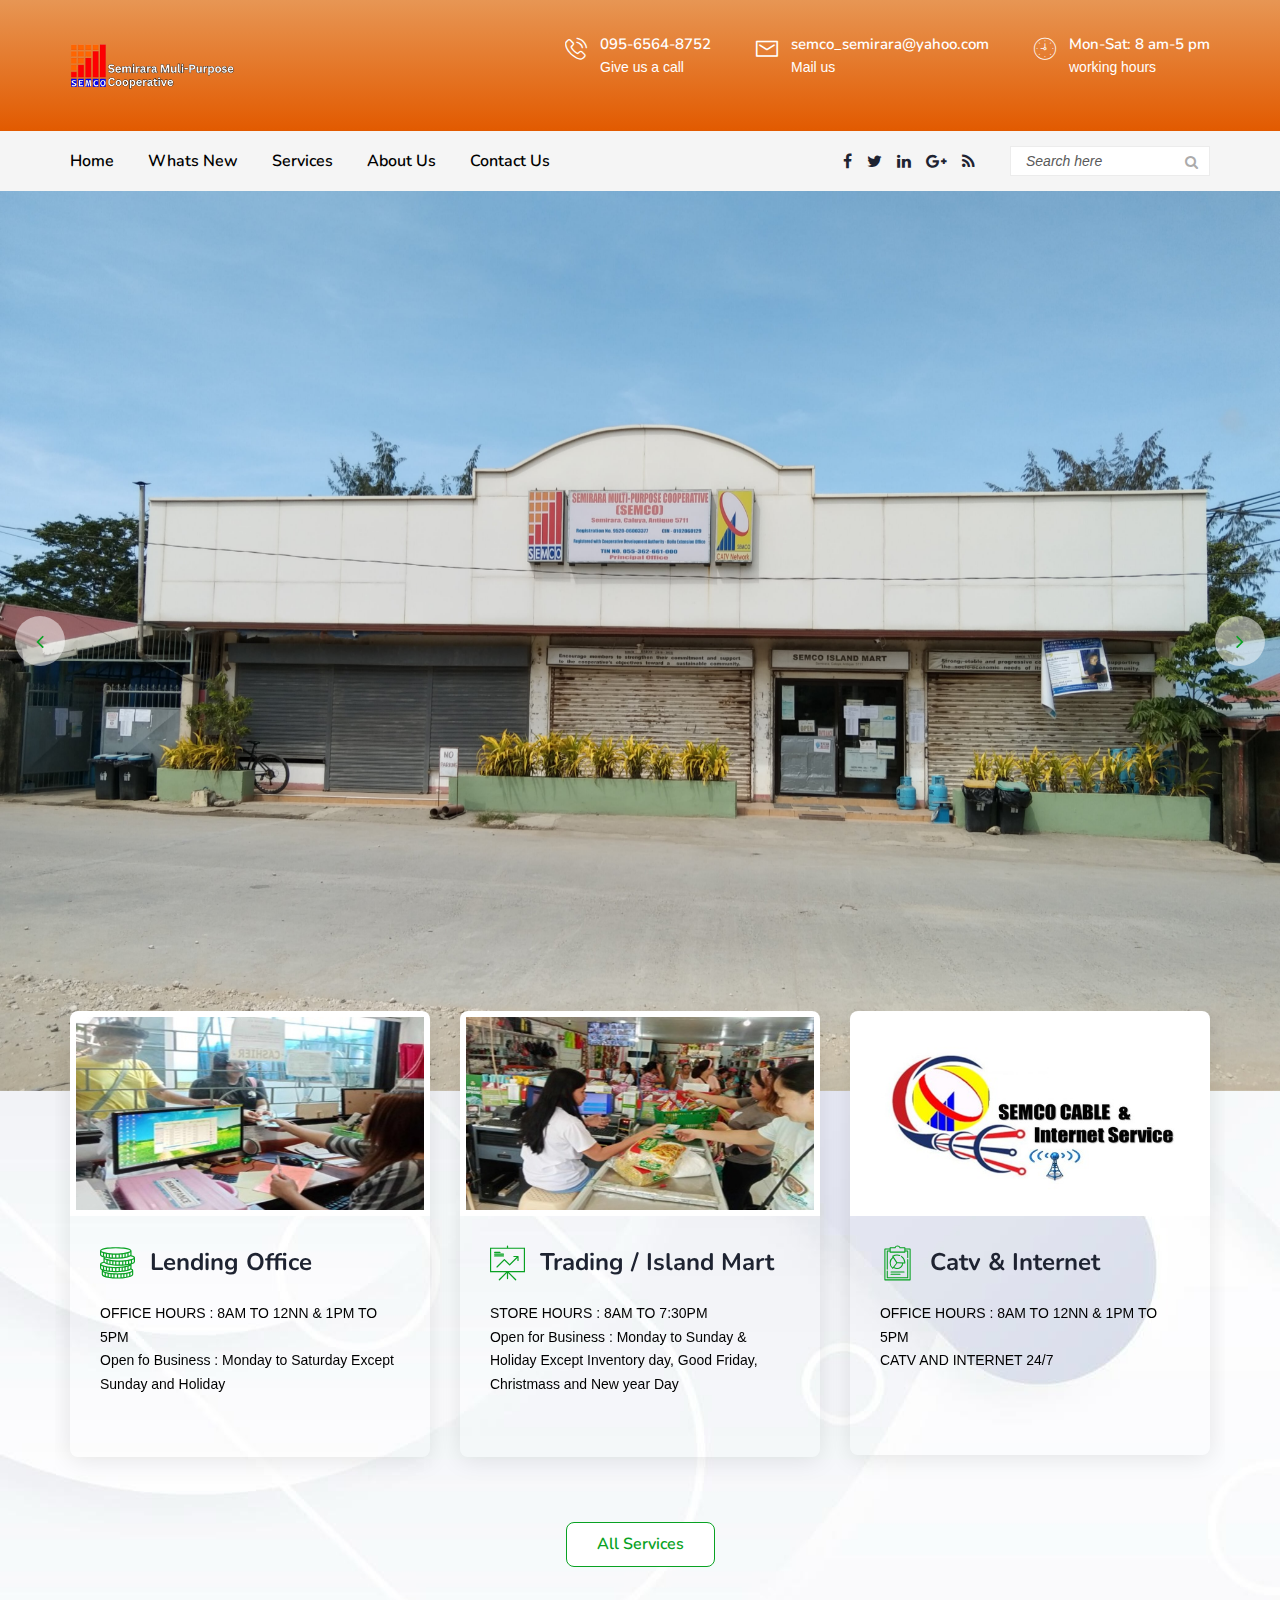
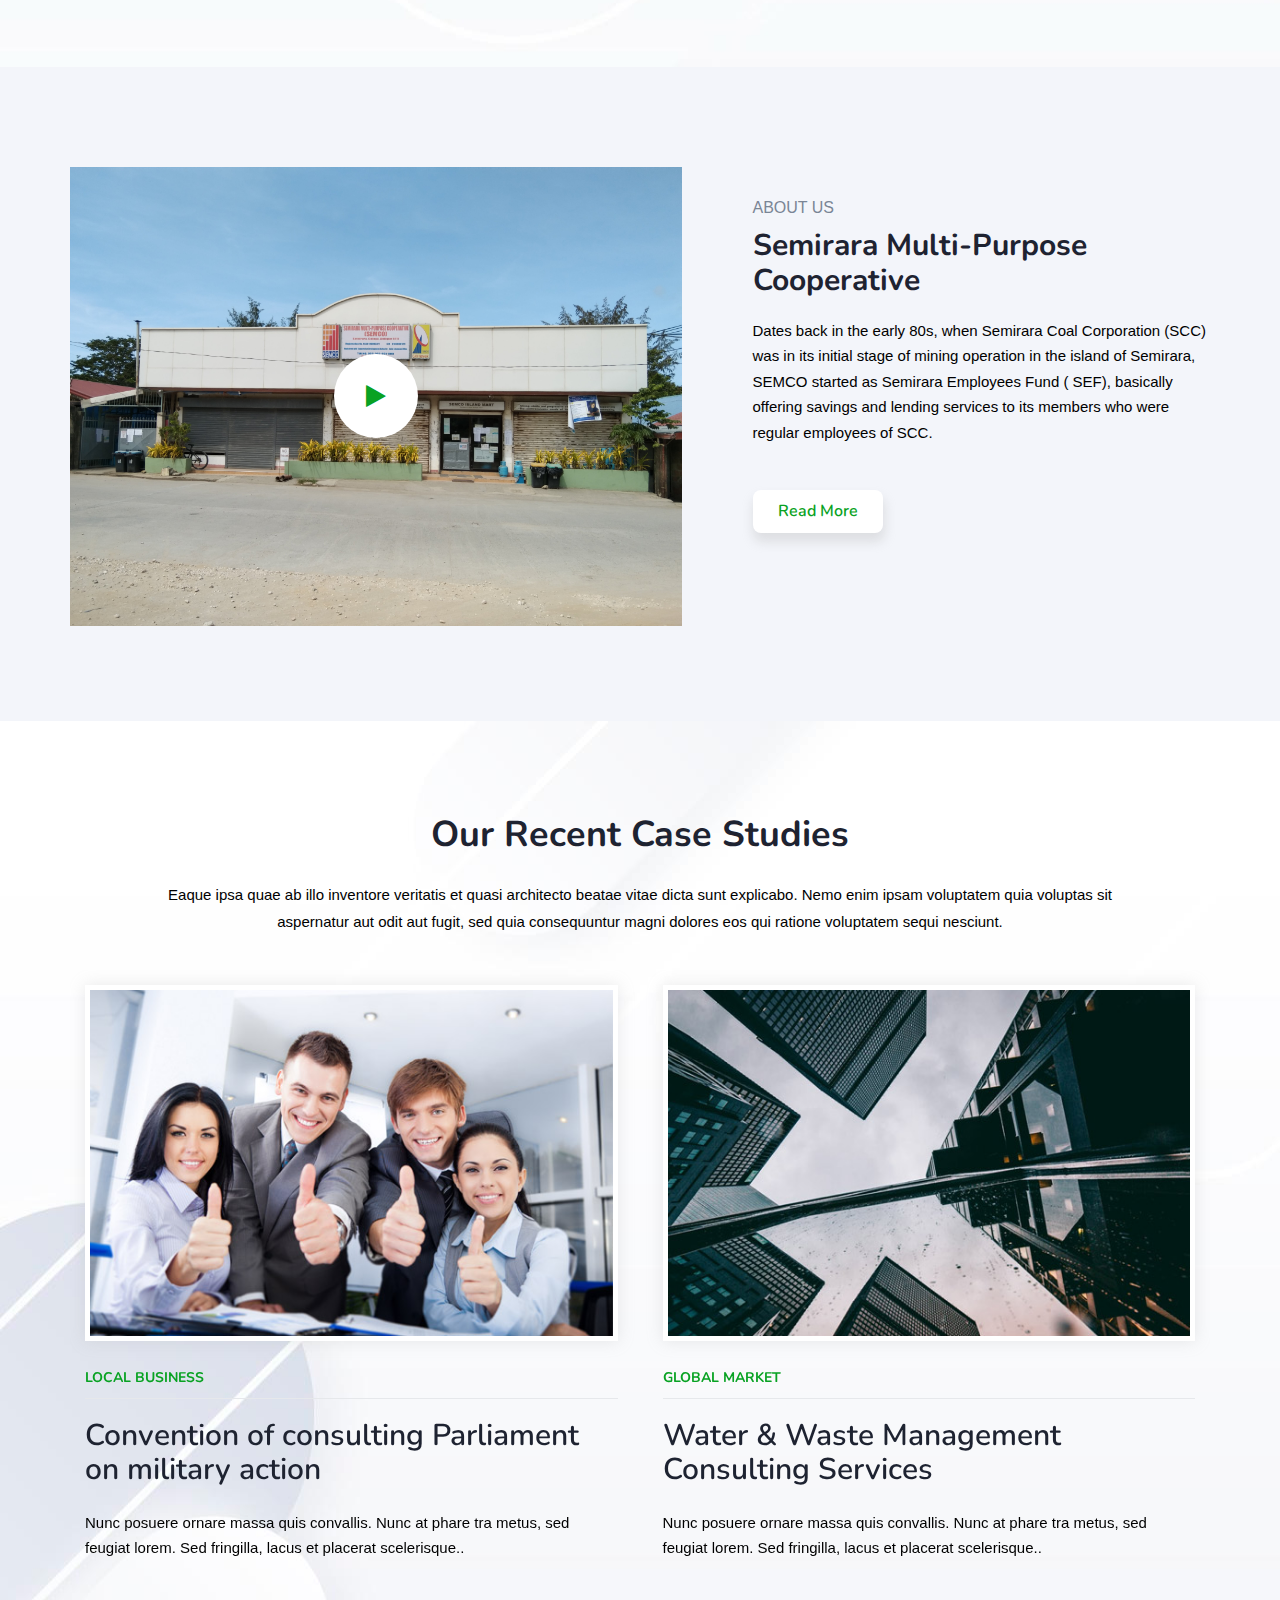
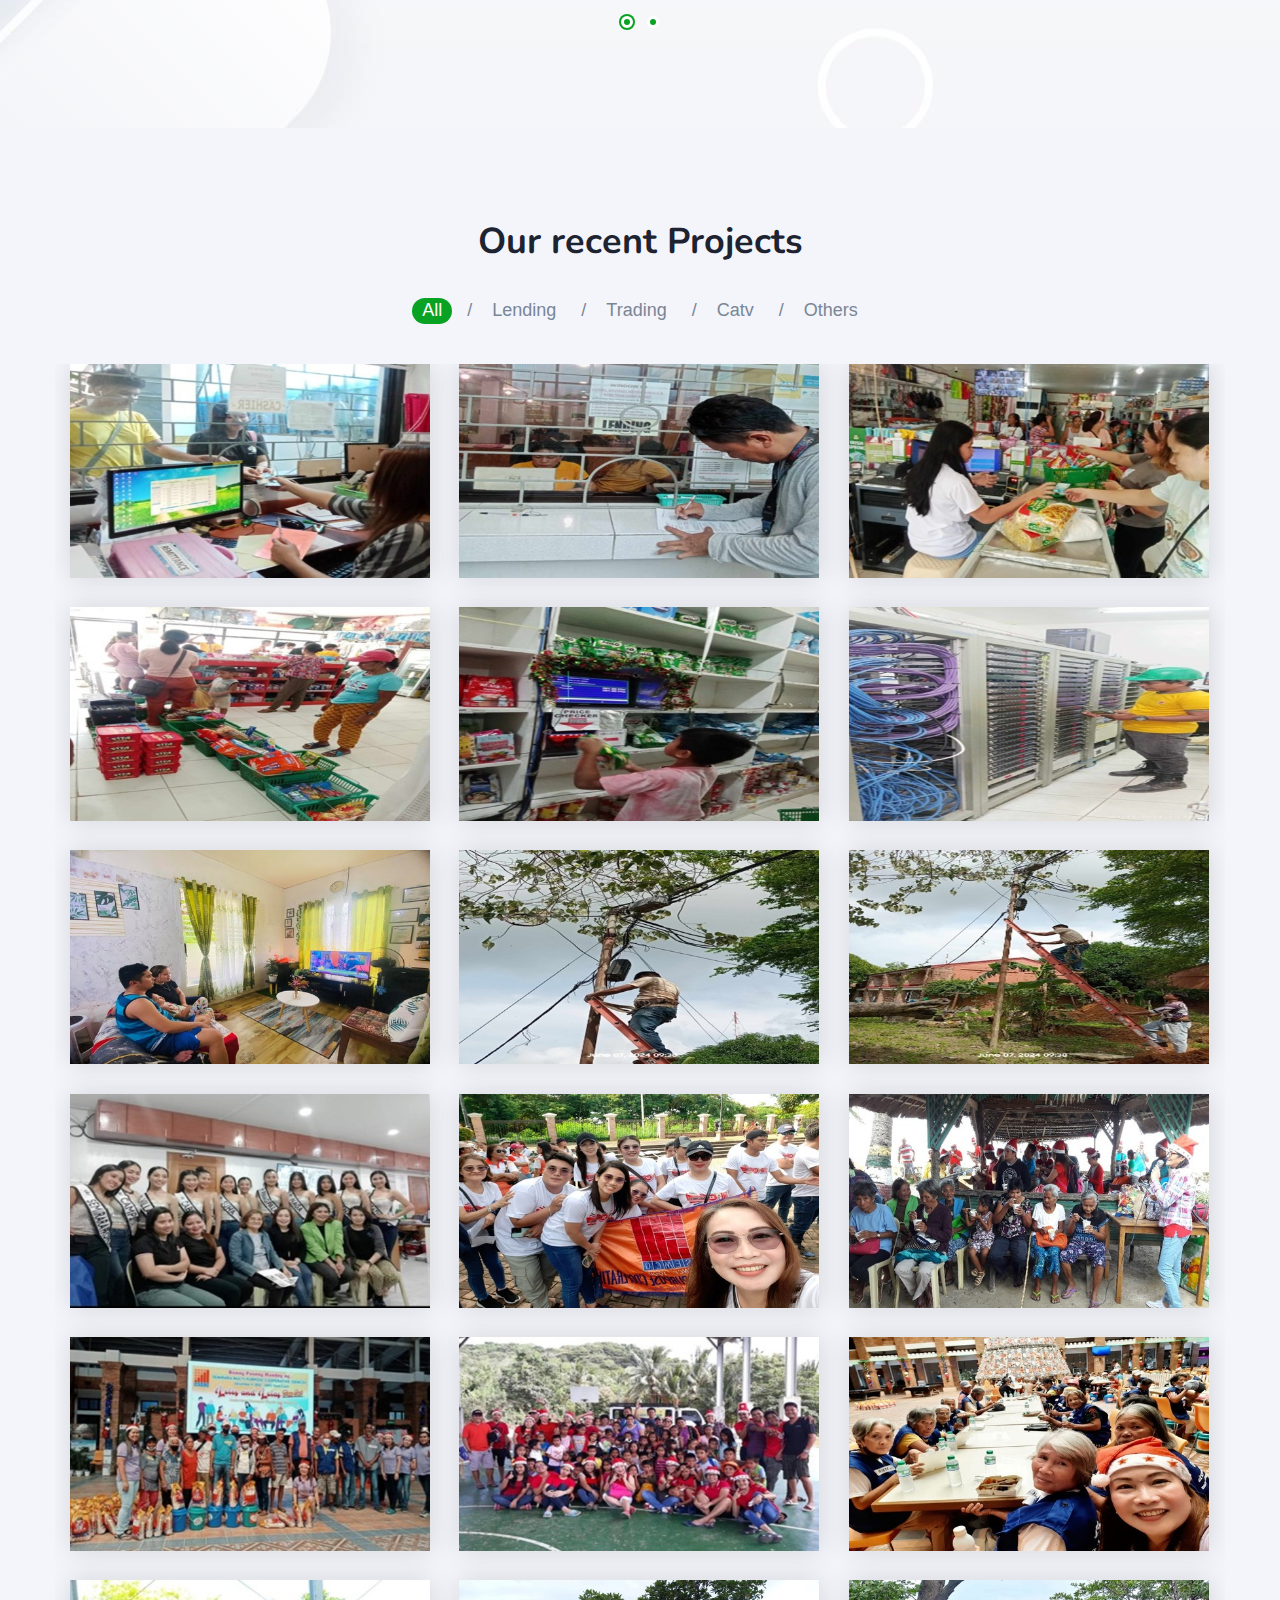
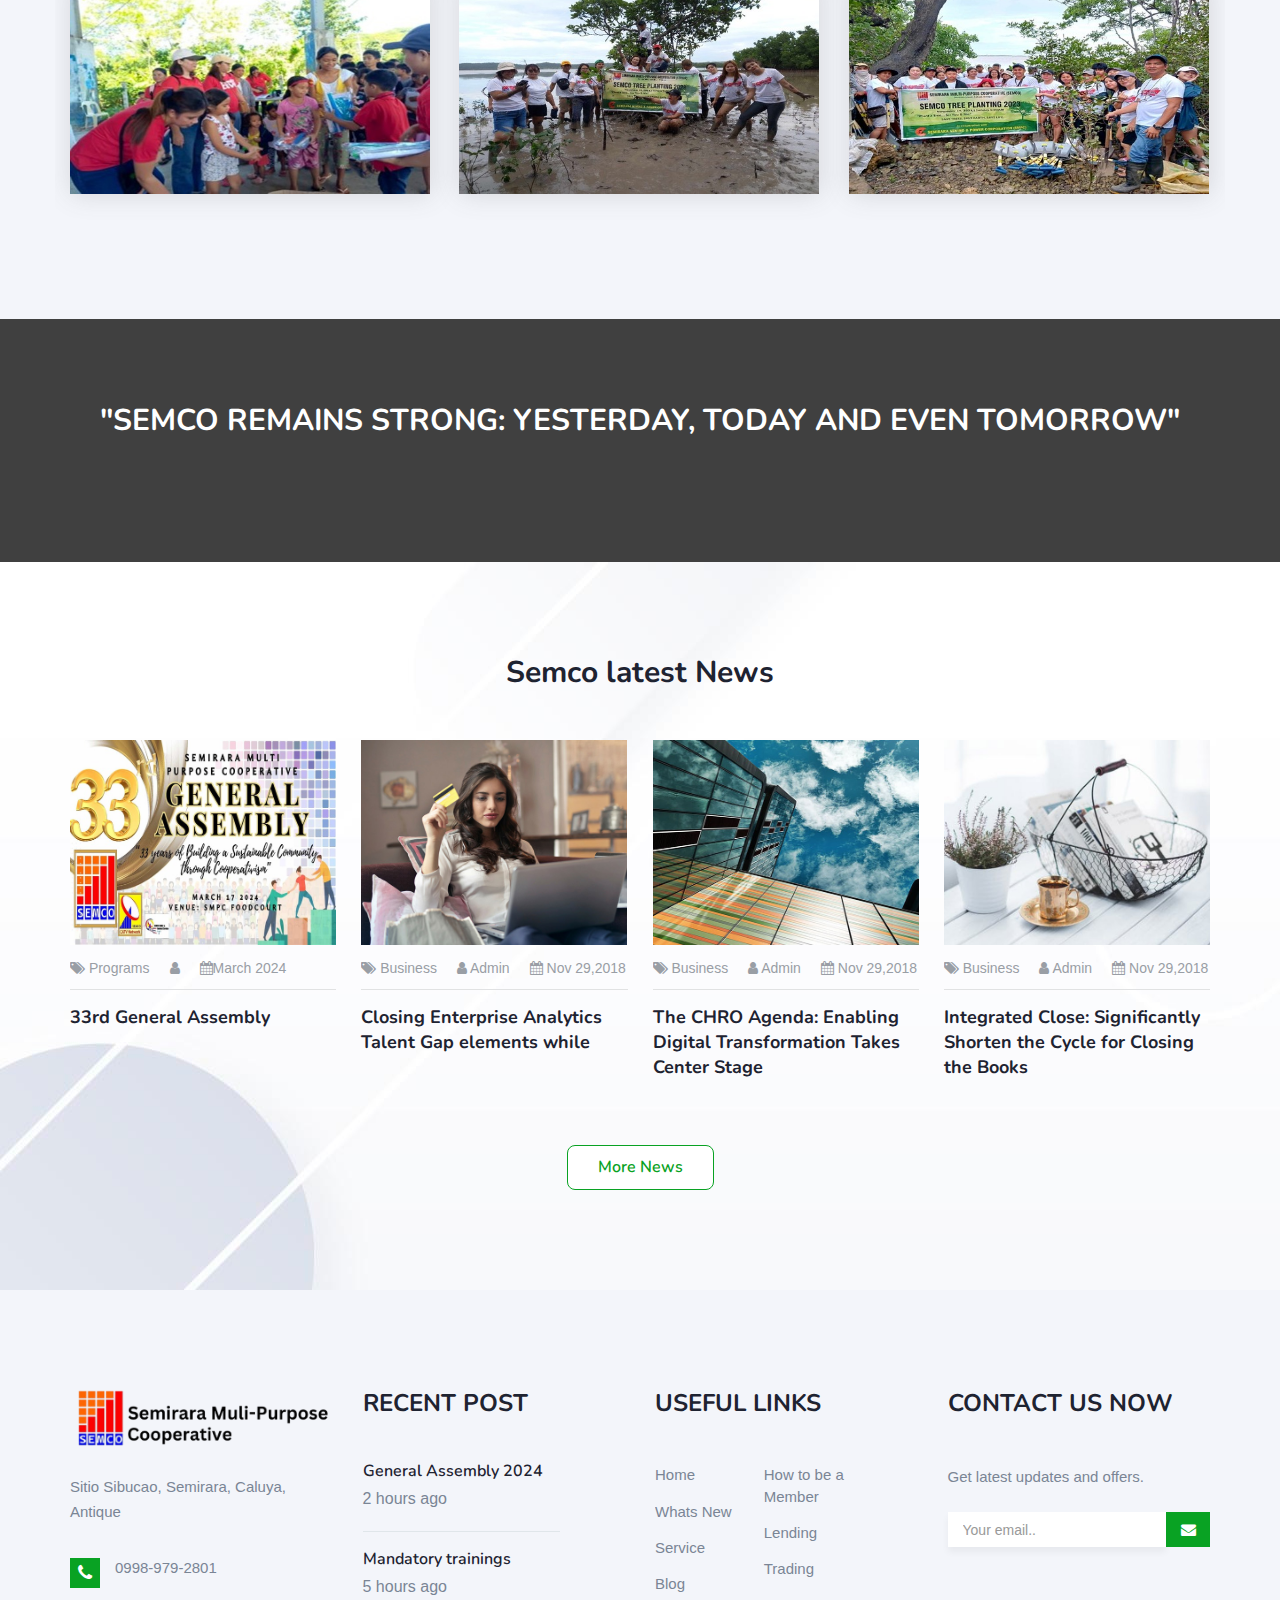
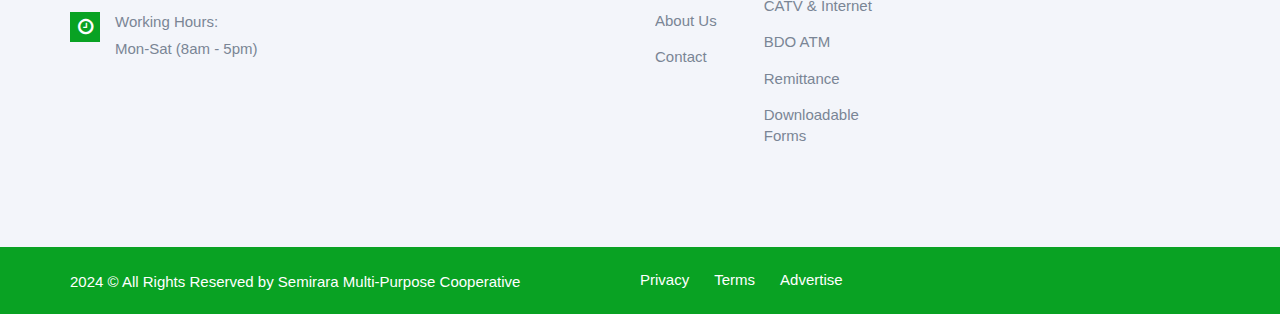
==== index.html @ 54702b98 "Update index.html" ====
<!DOCTYPE html>
<html lang="en">
<head>
    <!-- Meta Tags -->
    <meta charset="utf-8">
    <meta http-equiv="X-UA-Compatible" content="IE=edge">
    <meta name="viewport" content="width=device-width, initial-scale=1">
    <meta name="author" content="themexriver">

    <!-- Page Title -->
    <title> </title>

    <!-- Icon fonts -->
    <link href="https://cdnjs.cloudflare.com/ajax/libs/font-awesome/4.6.3/css/font-awesome.css" rel="stylesheet">
    <link href="assets/css/flaticon.css" rel="stylesheet">

    <!-- Bootstrap core CSS -->
    <link href="assets/css/bootstrap.min.css" rel="stylesheet">

    <!-- Plugins for this template -->
    <link href="assets/css/animate.css" rel="stylesheet">
    <link href="assets/css/owl.carousel.css" rel="stylesheet">
    <link href="assets/css/owl.theme.css" rel="stylesheet">
    <link href="assets/css/slick.css" rel="stylesheet">
    <link href="assets/css/slick-theme.css" rel="stylesheet">
    <link href="assets/css/owl.transitions.css" rel="stylesheet">
    <link href="assets/css/jquery.fancybox.css" rel="stylesheet">

    <!-- Custom styles for this template -->
    <link href="assets/css/style.css" rel="stylesheet">

    <!-- HTML5 shim and Respond.js for IE8 support of HTML5 elements and media queries -->
    <!--[if lt IE 9]>
    <script src="https://oss.maxcdn.com/html5shiv/3.7.3/html5shiv.min.js"></script>
    <script src="https://oss.maxcdn.com/respond/1.4.2/respond.min.js"></script>
    <![endif]-->

</head>

<body>

    <!-- start page-wrapper -->
    <div class="page-wrapper">

        <!-- start preloader -->
        <div class="preloader">
            <div class="inner">
                <span></span>
                <span></span>
                <span></span>
                <span></span>
                <span></span>
            </div>
        </div>
        <!-- end preloader -->

        <!-- Start header -->
        <header class="site-header header-style-1">
            <div class="topbar">
                <div class="container">
                    <div class="row">
                        <div class="col col-lg-2 col-sm-3">
                            <div class="site-logo">
                                <a href="#"><img src="assets/images/Semirara Muli-Purpose.png" alt></a>
                            </div>
                        </div>
                        <div class="col col-lg-10 col-sm-9 contact-info-wrapper">
                            <div class="contact-info">
                                <div>
                                    <div class="icon">
                                        <i class="fi flaticon-phone-call"></i>
                                    </div>
                                    <p>095-6564-8752</p>
                                    <span>Give us a call</span>
                                </div>
                                <div>
                                    <div class="icon">
                                        <i class="fi flaticon-closed-envelope"></i>
                                    </div>
                                    <p>semco_semirara@yahoo.com</p>
                                    <span>Mail us</span>
                                </div>
                                <div>
                                    <div class="icon">
                                        <i class="fi flaticon-clock-1"></i>
                                    </div>
                                    <p>Mon-Sat: 8 am-5 pm</p>
                                    <span>working hours</span>
                                </div>
                            </div>
                        </div>
                    </div>    
                </div>
            </div> <!-- end topbar -->

            <nav class="navigation navbar navbar-default">
                <div class="container">
                    <div class="navbar-header">
                        <button type="button" class="open-btn">
                            <span class="sr-only">Toggle navigation</span>
                            <span class="icon-bar"></span>
                            <span class="icon-bar"></span>
                            <span class="icon-bar"></span>
                        </button>
                    </div>
                    <div id="navbar" class="navbar-collapse collapse navbar-left navigation-holder">
                        <button class="close-navbar"><i class="fa fa-close"></i></button>
                        <ul class="nav navbar-nav">
                            <li><a href="index.html">Home</a></li>
                            <li><a href="News.html"">Whats New</a></li>
                            <li class="menu-item-has-children">
                                <a href="#">Services</a>
                                <ul class="sub-menu">
                                    <li><a href="services.html">All Services</a></li>
                                    <li><a href="service-Member.html">How to be a Member</a></li>
                                    <li><a href="service-Lending.html">Lending</a></li>
                                    <li><a href="service-Trading.html">Trading</a></li>
                                    <li><a href="service-Catv.html">Catv & Internet</a></li>
                                    <li><a href="service-Remittance.html">Remittance</a></li>
                                    <li><a href="service-BDO.html">BDO ATM</a></li>
                                    <li class="menu-item-has-children">
                                        <a href="#Level3">Downloadable Forms</a>
                                        <ul class="sub-menu">
                                            <li><a href="assets/PDF/Loan Form page 2 of 2.pdf" download="Loan Form">Loan Form</a></li>
                                            <li><a href="#">Catv Contract Form</a></li>
                                            <li><a href="#">Savings Widrawal Form</a></li>
                                        </ul>
                                    </li>
                                </ul>
                            </li>
                            <li><a href="about.html">About Us</a></li>
                            <li><a href="contact.html">Contact Us</a></li>
                        </ul>
                    </div><!-- end of nav-collapse -->

                    <div class="search-social">
                        <div class="social">
                            <ul>
                                <li><a href="https://www.facebook.com/profile.php?id=100073791351810"><i class="fa fa-facebook"></i></a></li>
                                <li><a href="#"><i class="fa fa-twitter"></i></a></li>
                                <li><a href="#"><i class="fa fa-linkedin"></i></a></li>
                                <li><a href="#"><i class="fa fa-google-plus"></i></a></li>
                                <li><a href="#"><i class="fa fa-rss"></i></a></li>
                            </ul>
                        </div>
                        <div class="header-search-area">
                            <div class="header-search-form">
                                <form class="form">
                                    <div>
                                        <input type="text" class="form-control" placeholder="Search here">
                                    </div>
                                    <button type="submit" class="btn"><i class="fa fa-search"></i></button>
                                </form>
                            </div>
                        </div>
                    </div>
                </div><!-- end of container -->
            </nav>
        </header>
        <!-- end of header -->


        <!-- start of hero -->   
        <section class="hero hero-slider-wrapper hero-style-1">
            <div class="hero-slider">
                <div class="slide">
                    <img src="assets/images/slider/semco.jpg" alt class="slider-bg">
                    <div class="container">
                        <div class="row">
                            <div class="col col-md-8 col-md-offset-2 slide-caption">
                                <h2>Mission</h2>
                                <p>" Satisfy member-customer's socio-economic needs by providing high quality goods and services, fair market prices, and collaborate with other coop organizations for continuos improvement of coop operations."</p>
                            </div>
                        </div>
                    </div>
                </div>

                <div class="slide">
                    <img src="assets/images/slider/slider-6.jpg" alt class="slider-bg">
                    <div class="container">
                        <div class="row">
                            <div class="col col-md-8 col-md-offset-2 slide-caption">
                                <h2>Vision</h2>
                                <p>" Resilient, stable, responsive cooperative successfully managing cooperative affairs and adoptive to changes in business trends and technologies."</p>
                            </div>
                        </div>
                    </div>
                </div>

                <div class="slide">
                    <img src="assets/images/slider/slider-5.jpg" alt class="slider-bg">
                    <div class="container">
                        <div class="row">
                            <div class="col col-md-8 col-md-offset-2 slide-caption">
                                <h2>Core Values</h2>
                                <p>" Stability, Efficiency, Motivated, Committed, Openness "</p>
                            </div>
                        </div>
                    </div>
                </div>
            </div>
        </section>
        <!-- end of hero slider -->


        <!-- start services-section-s3 -->
        <section class="services-section-s3 bg">
            <div class="container">
                <div class="row">
                    <div class="col col-xs-12">
                        <div class="service-grids">
                            <div class="grid">
                                <div class="img-overlay">
                                    <img src="assets/images/services/lending 2 (1).jpg" alt>
                                    <div class="overlay">
                                        <a href="service-Lending.html"><i class="fa fa-link"></i></a>
                                    </div>
                                </div>
                                <div class="details">
                                    <h3><i class="fi flaticon-coins"></i>Lending Office</h3>
                                    <p>OFFICE HOURS : 8AM TO 12NN & 1PM TO 5PM</p>
                                    <P>Open fo Business : Monday to Saturday Except Sunday and Holiday</P>
                                </div>
                            </div>
                            <div class="grid">
                                <div class="img-overlay">
                                    <img src="assets/images/services/trading 1 (1).jpg" alt>
                                    <div class="overlay">
                                        <a href="service-Trading.html"><i class="fa fa-link"></i></a>
                                    </div>
                                </div>
                                <div class="details">
                                    <h3><i class="fi flaticon-graphic"></i>Trading / Island Mart</h3>
                                    <p>STORE HOURS : 8AM TO 7:30PM</p>
                                    <P>Open for Business : Monday to Sunday & Holiday Except Inventory day, Good Friday, Christmass and New year Day</P>
                                </div>
                            </div>
                            <div class="grid">
                                <div class="img-overlay">
                                    <img src="assets/images/services/catv1internet.jpg" alt>
                                    <div class="overlay">
                                        <a href="service-Catv.html"><i class="fa fa-link"></i></a>
                                    </div>
                                </div>
                                <div class="details">
                                    <h3><i class="fi flaticon-report"></i>Catv & Internet</h3>
                                    <p>OFFICE HOURS : 8AM TO 12NN & 1PM TO 5PM</p>
                                    <P> CATV AND INTERNET 24/7</P>
                                    <br>
                                </div>
                            </div>
                        </div>
                    </div>
                </div>

                <div class="row">
                    <div class="col col-xs-12">
                        <div class="all-services">
                            <a href="services.html" class="theme-btn-s4">All Services</a>
                        </div>
                    </div>
                </div>
            </div> <!-- end container -->
        </section>
        <!-- end services-section-s3 -->


        <!-- start about-section-s3 -->
        <section class="about-section section-padding ">
            <div class="container">
                <div class="row">
                    <div class="col col-lg-7">
                        <div class="about-video-grid">
                            <div class="img-holder">
                                <img src="assets/images/slider/semco.jpg" alt>
                            </div>
                            <div class="video-holder">
                                <a href="https://www.youtube.com/embed/7e90gBu4pas?autoplay=1" class="video-btn" data-type="iframe">
                                    <i class="fa fa-play"></i>
                                </a>
                            </div>
                        </div>
                    </div>
                    <div class="col col-lg-5">
                        <div class="section-title-s2">
                            <span>About Us</span>
                            <h2>Semirara Multi-Purpose Cooperative</h2>
                        </div>
                        <div class="about-text">
                            <p>Dates back in the early 80s, when Semirara Coal Corporation (SCC) was in its initial stage of mining operation in the island of Semirara, SEMCO started as Semirara Employees Fund ( SEF), basically offering savings and lending services to its members who were regular employees of  SCC.</p>
                            <a href="about.html" class="theme-btn-s2">Read More</a>
                        </div>
                    </div>
                </div>
            </div> <!-- end container -->
        </section>
        <!-- end about-section-s3 -->


        <!-- start case-studies-section -->
        <section class="case-studies-section section-padding bg1">
            <div class="container">
                <div class="row">
                    <div class="col col-lg-10 col-lg-offset-1">
                        <div class="section-title-s5">
                            <h2>Our Recent Case Studies</h2>
                            <p>Eaque ipsa quae ab illo inventore veritatis et quasi architecto beatae vitae dicta sunt explicabo. Nemo enim ipsam voluptatem quia voluptas sit aspernatur aut odit aut fugit, sed quia consequuntur magni dolores eos qui ratione voluptatem sequi nesciunt.</p>
                        </div>
                    </div>
                </div>

                <div class="row">
                    <div class="col col-xs-12">
                        <div class="case-studies-grids case-studies-slider">
                            <div class="grid">
                                <div class="img-holder">
                                    <img src="assets/images/case-studies/img-1.jpg" alt>
                                </div>
                                <div class="details">
                                    <div class="cat">
                                        <span>Local Business</span>
                                    </div>
                                    <h3><a href="#">Convention of consulting Parliament on military action</a></h3>
                                    <p>Nunc posuere ornare massa quis convallis. Nunc at phare tra metus, sed feugiat lorem. Sed fringilla, lacus et placerat scelerisque..</p>
                                </div>
                            </div>
                            <div class="grid">
                                <div class="img-holder">
                                    <img src="assets/images/case-studies/img-2.jpg" alt>
                                </div>
                                <div class="details">
                                    <div class="cat">
                                        <span>Global Market</span>
                                    </div>
                                    <h3><a href="#">Water & Waste Management Consulting Services</a></h3>
                                    <p>Nunc posuere ornare massa quis convallis. Nunc at phare tra metus, sed feugiat lorem. Sed fringilla, lacus et placerat scelerisque..</p>
                                </div>
                            </div>
                            <div class="grid">
                                <div class="img-holder">
                                    <img src="assets/images/case-studies/img-1.jpg" alt>
                                </div>
                                <div class="details">
                                    <div class="cat">
                                        <span>Local Business</span>
                                    </div>
                                    <h3><a href="#">Convention of consulting Parliament on military action</a></h3>
                                    <p>Nunc posuere ornare massa quis convallis. Nunc at phare tra metus, sed feugiat lorem. Sed fringilla, lacus et placerat scelerisque..</p>
                                </div>
                            </div>
                        </div>
                    </div>
                </div>
            </div> <!-- end container -->
        </section>
        <!-- end case-studies-section -->


        <!-- start projects-section-s2 -->
        <section class="projects-section-s2 section-padding">
            <div class="container">
                <div class="row">
                    <div class="col col-lg-6 col-lg-offset-3 col-sm-8 col-sm-offset-2">
                        <div class="section-title-s6">
                            <h2>Our recent Projects</h2>
                        </div>
                    </div>
                </div>

                <div class="row">
                    <div class="col col-xs-12 sortable-gallery">
                        <div class="gallery-filters">
                            <ul>
                                <li><a data-filter="*" href="#" class="current">All</a></li>
                                <li><a data-filter=".Lending" href="#">Lending</a></li>
                                <li><a data-filter=".Trading" href="#">Trading</a></li>
                                <li><a data-filter=".Catv" href="#">Catv</a></li>
                                <li><a data-filter=".others" href="#">Others</a></li>
                            </ul>
                        </div>

                        <div class="gallery-container">
                            <div class="grid Lending">
                                <img src="assets/images/projects-gallery/lending 2 (1).jpg" alt class="img img-responsive">
                                <div class="details">
                                    <div class="inner">
                                        <a href="#"><i class="fa fa-chevron-circle-right"></i></a>
                                        <div class="cat">
                                            <span>Lending</span>
                                        </div>
                                    </div>
                                </div>
                            </div>
                            <div class="grid Lending">
                                <img src="assets/images/projects-gallery/lending 3 (1).jpg" alt class="img img-responsive">
                                <div class="details">
                                    <div class="inner">
                                        <a href="#"><i class="fa fa-chevron-circle-right"></i></a>
                                        <div class="cat">
                                            <span>Lending</span>
                                        </div>
                                    </div>
                                </div>
                            </div>
                            <div class="grid Trading">
                                <img src="assets/images/projects-gallery/trading 1 (1).jpg" alt class="img img-responsive">
                                <div class="details">
                                    <div class="inner">
                                        <a href="#"><i class="fa fa-chevron-circle-right"></i></a>
                                        <div class="cat">
                                            <span>Trading / Island Mart</span>
                                        </div>
                                    </div>
                                </div>
                            </div>
                            <div class="grid Trading">
                                <img src="assets/images/projects-gallery/trading 3 (1).jpg" alt class="img img-responsive">
                                <div class="details">
                                    <div class="inner">
                                        <a href="#"><i class="fa fa-chevron-circle-right"></i></a>
                                        <div class="cat">
                                            <span>Trading / Island Mart</span>
                                        </div>
                                    </div>
                                </div>
                            </div>
                            <div class="grid Trading">
                                <img src="assets/images/projects-gallery/trading 4 (1).jpg" alt class="img img-responsive">
                                <div class="details">
                                    <div class="inner">
                                        <a href="#"><i class="fa fa-chevron-circle-right"></i></a>
                                        <div class="cat">
                                            <span>Trading / Island Mart</span>
                                        </div>
                                    </div>
                                </div>
                            </div>
                            <div class="grid Catv">
                                <img src="assets/images/projects-gallery/catv 2 (1).jpg" alt class="img img-responsive">
                                <div class="details">
                                    <div class="inner">
                                        <a href="#"><i class="fa fa-chevron-circle-right"></i></a>
                                        <div class="cat">
                                            <span>Catv & Internet</span>
                                        </div>
                                    </div>
                                </div>
                            </div>
                            <div class="grid Catv">
                                <img src="assets/images/projects-gallery/catv 3 (1).jpg" alt class="img img-responsive">
                                <div class="details">
                                    <div class="inner">
                                        <a href="#"><i class="fa fa-chevron-circle-right"></i></a>
                                        <div class="cat">
                                            <span>Catv & Internet</span>
                                        </div>
                                    </div>
                                </div>
                            </div>
                            <div class="grid Catv">
                                <img src="assets/images/projects-gallery/catv 4 (1).jpg" alt class="img img-responsive">
                                <div class="details">
                                    <div class="inner">
                                        <a href="#"><i class="fa fa-chevron-circle-right"></i></a>
                                        <div class="cat">
                                            <span>Catv & Internet</span>
                                        </div>
                                    </div>
                                </div>
                            </div>
                            <div class="grid Catv">
                                <img src="assets/images/projects-gallery/catv 5 (1).jpg" alt class="img img-responsive">
                                <div class="details">
                                    <div class="inner">
                                        <a href="#"><i class="fa fa-chevron-circle-right"></i></a>
                                        <div class="cat">
                                            <span>Catv & Internet</span>
                                        </div>
                                    </div>
                                </div>
                            </div>
                            <div class="grid others">
                                <img src="assets/images/projects-gallery/coal 1 (1).jpg" alt class="img img-responsive">
                                <div class="details">
                                    <div class="inner">
                                        <a href="#"><i class="fa fa-chevron-circle-right"></i></a>
                                        <div class="cat">
                                            <span>Coal Festival</span>
                                        </div>
                                    </div>
                                </div>
                            </div>
                            <div class="grid others">
                                <img src="assets/images/projects-gallery/coal 2 (1).jpg" alt class="img img-responsive">
                                <div class="details">
                                    <div class="inner">
                                        <a href="#"><i class="fa fa-chevron-circle-right"></i></a>
                                        <div class="cat">
                                            <span>Coal Festival</span>
                                        </div>
                                    </div>
                                </div>
                            </div>
                            <div class="grid others">
                                <img src="assets/images/projects-gallery/outreach 1 (1).jpg" alt class="img img-responsive">
                                <div class="details">
                                    <div class="inner">
                                        <a href="#"><i class="fa fa-chevron-circle-right"></i></a>
                                        <div class="cat">
                                            <span>Outreach</span>
                                        </div>
                                    </div>
                                </div>
                            </div>
                            <div class="grid others">
                                <img src="assets/images/projects-gallery/outreach 2 (1).jpg" alt class="img img-responsive">
                                <div class="details">
                                    <div class="inner">
                                        <a href="#"><i class="fa fa-chevron-circle-right"></i></a>
                                        <div class="cat">
                                            <span>Outreach</span>
                                        </div>
                                    </div>
                                </div>
                            </div>
                            <div class="grid others">
                                <img src="assets/images/projects-gallery/outreach 3 (1).jpg" alt class="img img-responsive">
                                <div class="details">
                                    <div class="inner">
                                        <a href="#"><i class="fa fa-chevron-circle-right"></i></a>
                                        <div class="cat">
                                            <span>Outreach</span>
                                        </div>
                                    </div>
                                </div>
                            </div>
                            <div class="grid others">
                                <img src="assets/images/projects-gallery/outreach 4 (1).jpg" alt class="img img-responsive">
                                <div class="details">
                                    <div class="inner">
                                        <a href="#"><i class="fa fa-chevron-circle-right"></i></a>
                                        <div class="cat">
                                            <span>Outreach</span>
                                        </div>
                                    </div>
                                </div>
                            </div>
                            <div class="grid others">
                                <img src="assets/images/projects-gallery/outreach 5 (1).jpg" alt class="img img-responsive">
                                <div class="details">
                                    <div class="inner">
                                        <a href="#"><i class="fa fa-chevron-circle-right"></i></a>
                                        <div class="cat">
                                            <span>Outreach</span>
                                        </div>
                                    </div>
                                </div>
                            </div>
                            <div class="grid others">
                                <img src="assets/images/projects-gallery/treeplanting 2 (1).jpg" alt class="img img-responsive">
                                <div class="details">
                                    <div class="inner">
                                        <a href="#"><i class="fa fa-chevron-circle-right"></i></a>
                                        <div class="cat">
                                            <span>Tree Planting</span>
                                        </div>
                                    </div>
                                </div>
                            </div>
                            <div class="grid others">
                                <img src="assets/images/projects-gallery/tree planting 3 (1).jpg" alt class="img img-responsive">
                                <div class="details">
                                    <div class="inner">
                                        <a href="#"><i class="fa fa-chevron-circle-right"></i></a>
                                        <div class="cat">
                                            <span>Tree Planting</span>
                                        </div>
                                    </div>
                                </div>
                            </div>
                        </div>
                    </div>
                </div>
            </div> <!-- end container -->
        </section>
        <!-- end projects-section-s2 -->


        <!-- start testimonials-faq-section -->
        <!-- end testimonials-faq-section -->


        <!-- start cta-section -->
        <section class="cta-section">
            <div class="container">
                <div class="row">
                    <div class="col col-xs-12">
                        <h2>"SEMCO REMAINS STRONG: YESTERDAY, TODAY AND EVEN TOMORROW"</h2>
                    </div>
                </div>
            </div> <!-- end container -->
        </section>
        <!-- end cta-section -->


        <!-- start latest-blog-section-s2 -->
        <section class="latest-blog-section-s2 section-padding bg1">
            <div class="container">
                <div class="row">
                    <div class="col col-xs-12">
                        <div class="section-title-s3">
                            <h2>Semco latest News</h2>
                        </div>
                    </div>
                </div>
                <div class="row">
                    <div class="col col-xs-12">
                        <div class="blog-grids">
                            <div class="grid">
                                <div class="entry-media">
                                    <img src="assets/images/blog/General Assembly (1).jpg" alt>
                                    <div class="overlay">
                                        <a href="#"><i class="fa fa-link"></i></a>
                                    </div>
                                </div>
                                <div class="entry-meta">
                                    <ul>
                                        <li><a href="#"><i class="fa fa-tags"></i> Programs</a></li>
                                        <li><a href="#"><i class="fa fa-user"></i> </a></li>
                                        <li><a href="#"><i class="fa fa-calendar"></i>March 2024</a></li>
                                    </ul>
                                </div>
                                <div class="entry-body">
                                    <h3><a href="#">33rd General Assembly</a></h3>
                                </div>
                            </div>
                            <div class="grid">
                                <div class="entry-media">
                                    <img src="assets/images/blog/img-2.jpg" alt>
                                    <div class="overlay">
                                        <a href="#"><i class="fa fa-link"></i></a>
                                    </div>
                                </div>
                                <div class="entry-meta">
                                    <ul>
                                        <li><a href="#"><i class="fa fa-tags"></i> Business</a></li>
                                        <li><a href="#"><i class="fa fa-user"></i> Admin</a></li>
                                        <li><a href="#"><i class="fa fa-calendar"></i> Nov 29,2018</a></li>
                                    </ul>
                                </div>
                                <div class="entry-body">
                                    <h3><a href="#">Closing Enterprise Analytics Talent Gap elements while</a></h3>
                                </div>
                            </div>
                            <div class="grid">
                                <div class="entry-media">
                                    <img src="assets/images/blog/img-3.jpg" alt>
                                    <div class="overlay">
                                        <a href="#"><i class="fa fa-link"></i></a>
                                    </div>
                                </div>
                                <div class="entry-meta">
                                    <ul>
                                        <li><a href="#"><i class="fa fa-tags"></i> Business</a></li>
                                        <li><a href="#"><i class="fa fa-user"></i> Admin</a></li>
                                        <li><a href="#"><i class="fa fa-calendar"></i> Nov 29,2018</a></li>
                                    </ul>
                                </div>
                                <div class="entry-body">
                                    <h3><a href="#">The CHRO Agenda: Enabling Digital Transformation Takes Center Stage</a></h3>
                                </div>
                            </div>
                            <div class="grid">
                                <div class="entry-media">
                                    <img src="assets/images/blog/img-4.jpg" alt>
                                    <div class="overlay">
                                        <a href="#"><i class="fa fa-link"></i></a>
                                    </div>
                                </div>
                                <div class="entry-meta">
                                    <ul>
                                        <li><a href="#"><i class="fa fa-tags"></i> Business</a></li>
                                        <li><a href="#"><i class="fa fa-user"></i> Admin</a></li>
                                        <li><a href="#"><i class="fa fa-calendar"></i> Nov 29,2018</a></li>
                                    </ul>
                                </div>
                                <div class="entry-body">
                                    <h3><a href="#">Integrated Close: Significantly Shorten the Cycle for Closing the Books</a></h3>
                                </div>
                            </div>
                        </div>
                    </div>
                </div>

                <div class="row">
                    <div class="col col-xs-12">
                        <div class="more-news">
                            <a href="News.html" class="theme-btn-s4">More News</a>
                        </div>                    
                    </div>
                </div>
            </div> <!-- end container -->
        </section>
        <!-- end latest-blog-section-s2 -->              


        <!-- start site-footer -->
        <footer class="site-footer">
            <div class="upper-footer">
                <div class="container">
                    <div class="row">
                        <div class="col col-md-3 col-sm-6">
                            <div class="widget about-widget">
                                <div class="footer-logo"><img src="assets/images/Semco Logo.png" alt></div>
                                <p>Sitio Sibucao, Semirara, Caluya, Antique</p>
                                <ul class="contact-info">
                                    <li><i class="fa fa-phone"></i>0998-979-2801</li>
                                    <li><i class="fa fa-clock-o"></i> Working Hours: <br>Mon-Sat (8am - 5pm)</li>
                                </ul>
                            </div>
                        </div>

                        <div class="col col-md-3 col-sm-6">
                            <div class="widget recent-post-widget">
                                <h3>Recent Post</h3>
                                <ul>
                                    <li>
                                        <div class="entry-details">
                                            <h4><a href="#">General Assembly 2024</a></h4>
                                            <span class="date">2 hours ago</span>
                                        </div>
                                    </li>
                                    <li>
                                        <div class="entry-details">
                                            <h4><a href="#">Mandatory trainings</a></h4>
                                            <span class="date">5 hours ago</span>
                                        </div>
                                    </li>
                                </ul>
                            </div>
                        </div>

                        <div class="col col-md-3 col-sm-6">
                            <div class="widget quick-links-widget">
                                <h3>Useful Links</h3>
                                <ul>
                                    <li><a href="index.html">Home</a></li>
                                    <li><a href="news.html">Whats New</a></li>
                                    <li><a href="services.html">Service</a></li>
                                    <li><a href="blog.html">Blog</a></li>
                                    <li><a href="about.html">About Us</a></li>
                                    <li><a href="contact.html">Contact</a></li>
                                </ul>
                                <ul>
                                    <li><a href="service-Member.html">How to be a Member</a></li>
                                    <li><a href="service-Lending.html">Lending</a></li>
                                    <li><a href="service-Trading.html">Trading</a></li>
                                    <li><a href="service-Catv.html">CATV & Internet</a></li>
                                    <li><a href="service-BDO.html">BDO ATM</a></li>
                                    <li><a href="service-Remittance.html">Remittance</a></li>
                                    <li><a href="service-Downloadable.html">Downloadable Forms</a></li>
                                </ul>
                            </div>
                        </div>

                        <div class="col col-md-3 col-sm-6">
                            <div class="widget newsletter-widget">
                                <h3>Contact Us Now</h3>
                                <p>Get latest updates and offers.</p>
                                <div class="newsletter-form">
                                    <form>
                                        <div>
                                            <input type="email" class="form-control" placeholder="Your email..">
                                            <button type="submit"><i class="fa fa-envelope"></i></button>
                                        </div>
                                    </form>
                                </div>
                            </div>
                        </div>

                    </div>
                </div>
            </div> <!-- end upper-footer -->
            <div class="copyright-info">
                <div class="container">
                    <p>2024 &copy; All Rights Reserved by Semirara Multi-Purpose Cooperative </p>
                    <ul>
                        <li><a href="#">Privacy</a></li>
                        <li><a href="#">Terms</a></li>
                        <li><a href="#">Advertise</a></li>
                    </ul>
                </div>
            </div>
        </footer>
        <!-- end site-footer -->
    </div>
    <!-- end of page-wrapper -->



    <!-- All JavaScript files
    ================================================== -->
    <script src="assets/js/jquery.min.js"></script>
    <script src="assets/js/bootstrap.min.js"></script>

    <!-- Plugins for this template -->
    <script src="assets/js/jquery-plugin-collection.js"></script>

    <!-- Custom script for this template -->
    <script src="assets/js/script.js"></script>
</body>
</html>
---- assets/css/flaticon.css ----
/*
  	Flaticon icon font: Flaticon
  	Creation date: 05/06/2018 06:04
  	*/

@font-face {
  font-family: "Flaticon";
  src: url("../fonts/Flaticon.eot");
  src: url("../fonts/Flaticon.eot?#iefix") format("embedded-opentype"),
       url("../fonts/Flaticon.woff") format("woff"),
       url("../fonts/Flaticon.ttf") format("truetype"),
       url("../fonts/Flaticon.svg#Flaticon") format("svg");
  font-weight: normal;
  font-style: normal;
}

@media screen and (-webkit-min-device-pixel-ratio:0) {
  @font-face {
    font-family: "Flaticon";
    src: url("../fonts/Flaticon.svg#Flaticon") format("svg");
  }
}

[class^="flaticon-"]:before, [class*=" flaticon-"]:before,
[class^="flaticon-"]:after, [class*=" flaticon-"]:after {   
  font-family: Flaticon;
        font-size: 20px;
font-style: normal;
margin-left: 20px;
}

.flaticon-report:before { content: "\f100"; }
.flaticon-analysis:before { content: "\f101"; }
.flaticon-clock-2:before { content: "\f102"; }
.flaticon-clock-1:before { content: "\f103"; }
.flaticon-world:before { content: "\f104"; }
.flaticon-globe:before { content: "\f105"; }
.flaticon-house-outline:before { content: "\f106"; }
.flaticon-bus-side-view:before { content: "\f107"; }
.flaticon-money:before { content: "\f108"; }
.flaticon-business-and-finance:before { content: "\f109"; }
.flaticon-clock:before { content: "\f10a"; }
.flaticon-medical-history:before { content: "\f10b"; }
.flaticon-family:before { content: "\f10c"; }
.flaticon-car-1:before { content: "\f10d"; }
.flaticon-car:before { content: "\f10e"; }
.flaticon-up-arrow:before { content: "\f10f"; }
.flaticon-diagram:before { content: "\f110"; }
.flaticon-salary:before { content: "\f111"; }
.flaticon-businessman:before { content: "\f112"; }
.flaticon-trophy:before { content: "\f113"; }
.flaticon-like:before { content: "\f114"; }
.flaticon-group:before { content: "\f115"; }
.flaticon-music:before { content: "\f116"; }
.flaticon-graphic:before { content: "\f117"; }
.flaticon-hand-shake:before { content: "\f118"; }
.flaticon-coins:before { content: "\f119"; }
.flaticon-closed-envelope:before { content: "\f11a"; }
.flaticon-placeholder:before { content: "\f11b"; }
.flaticon-phone-call:before { content: "\f11c"; }
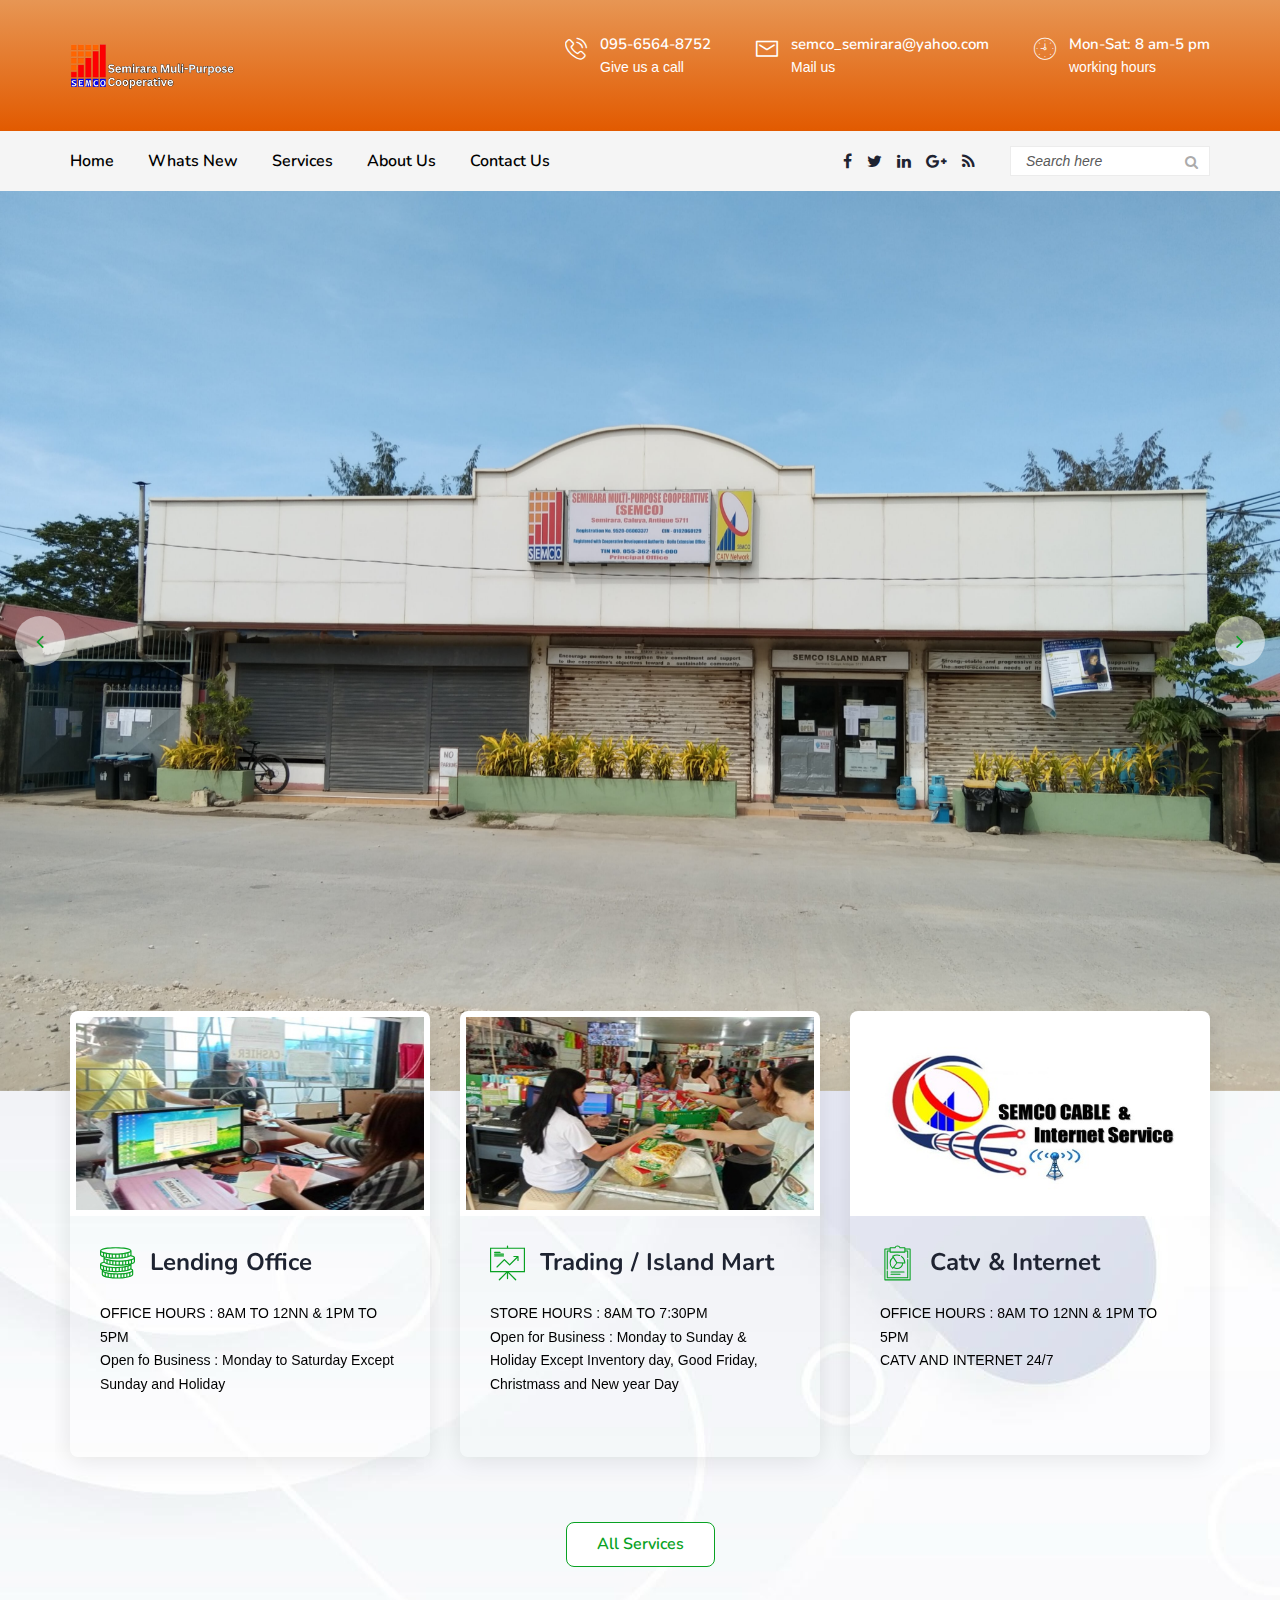
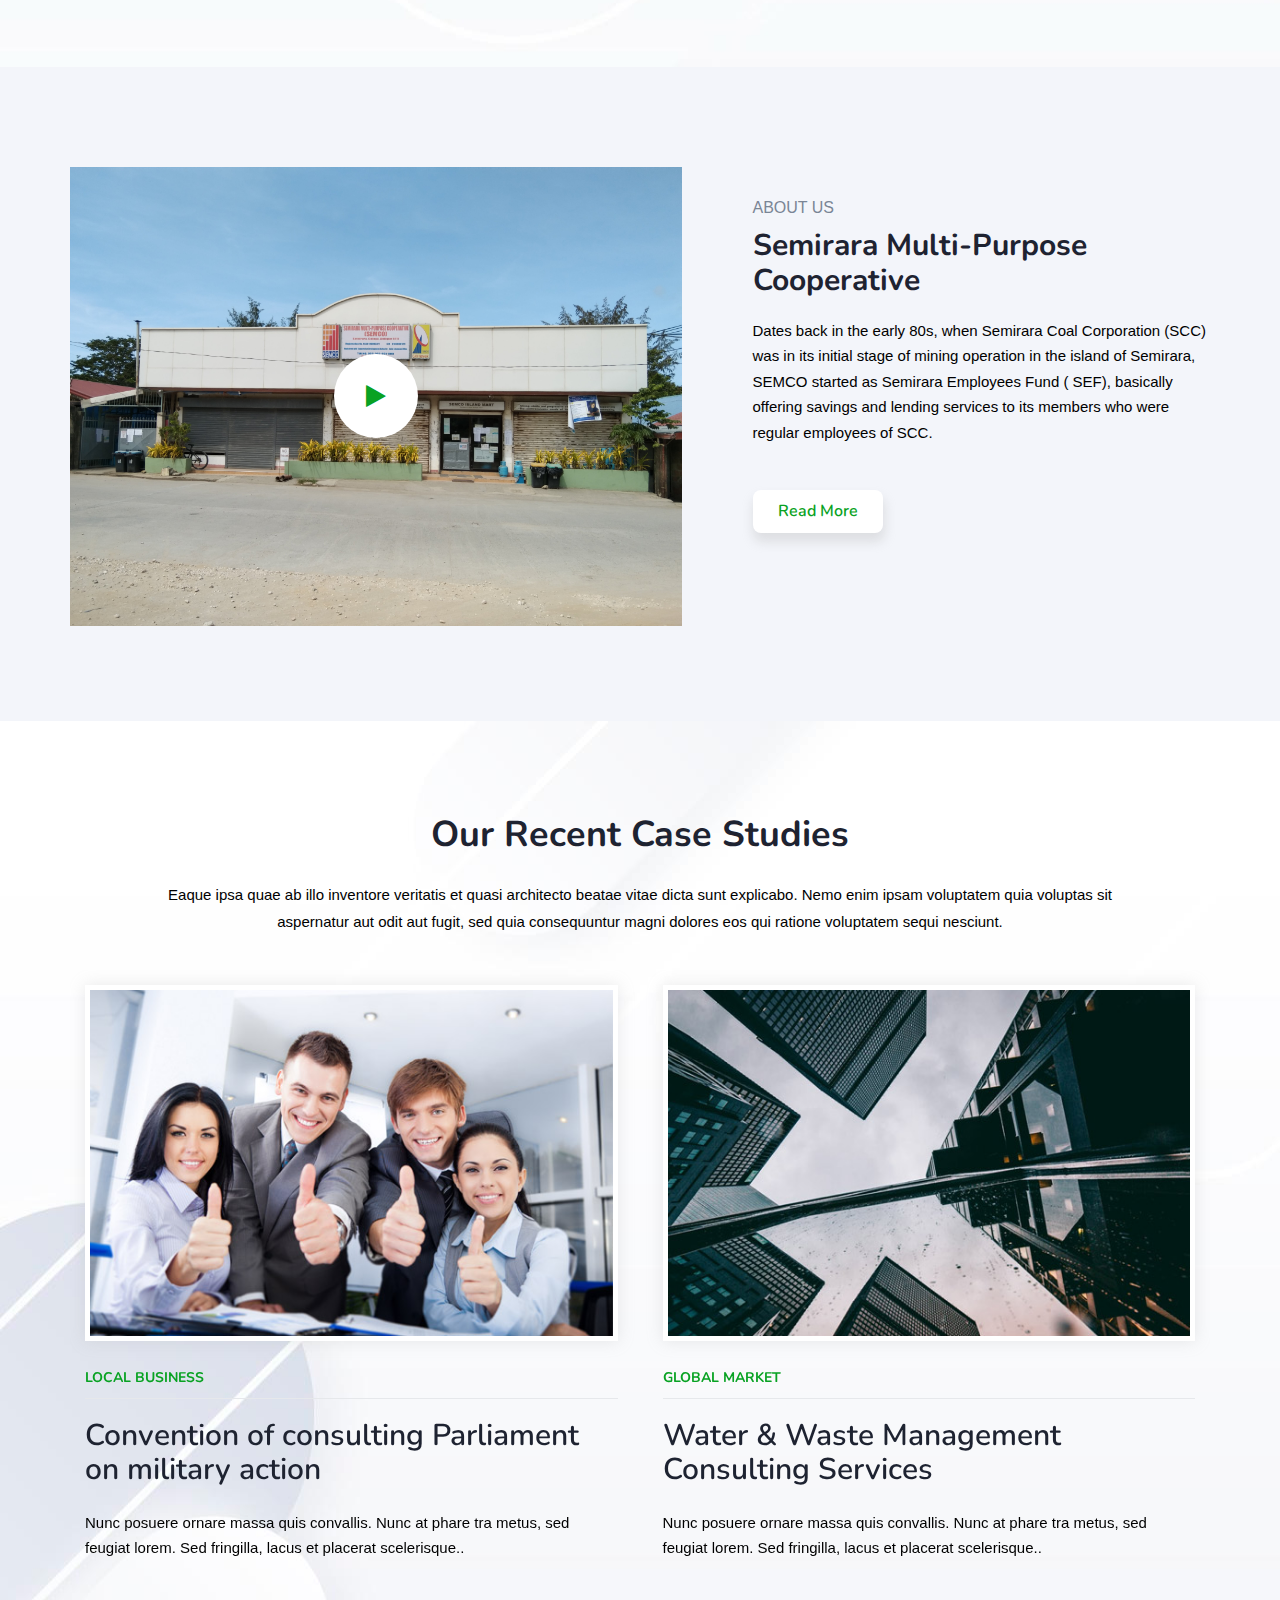
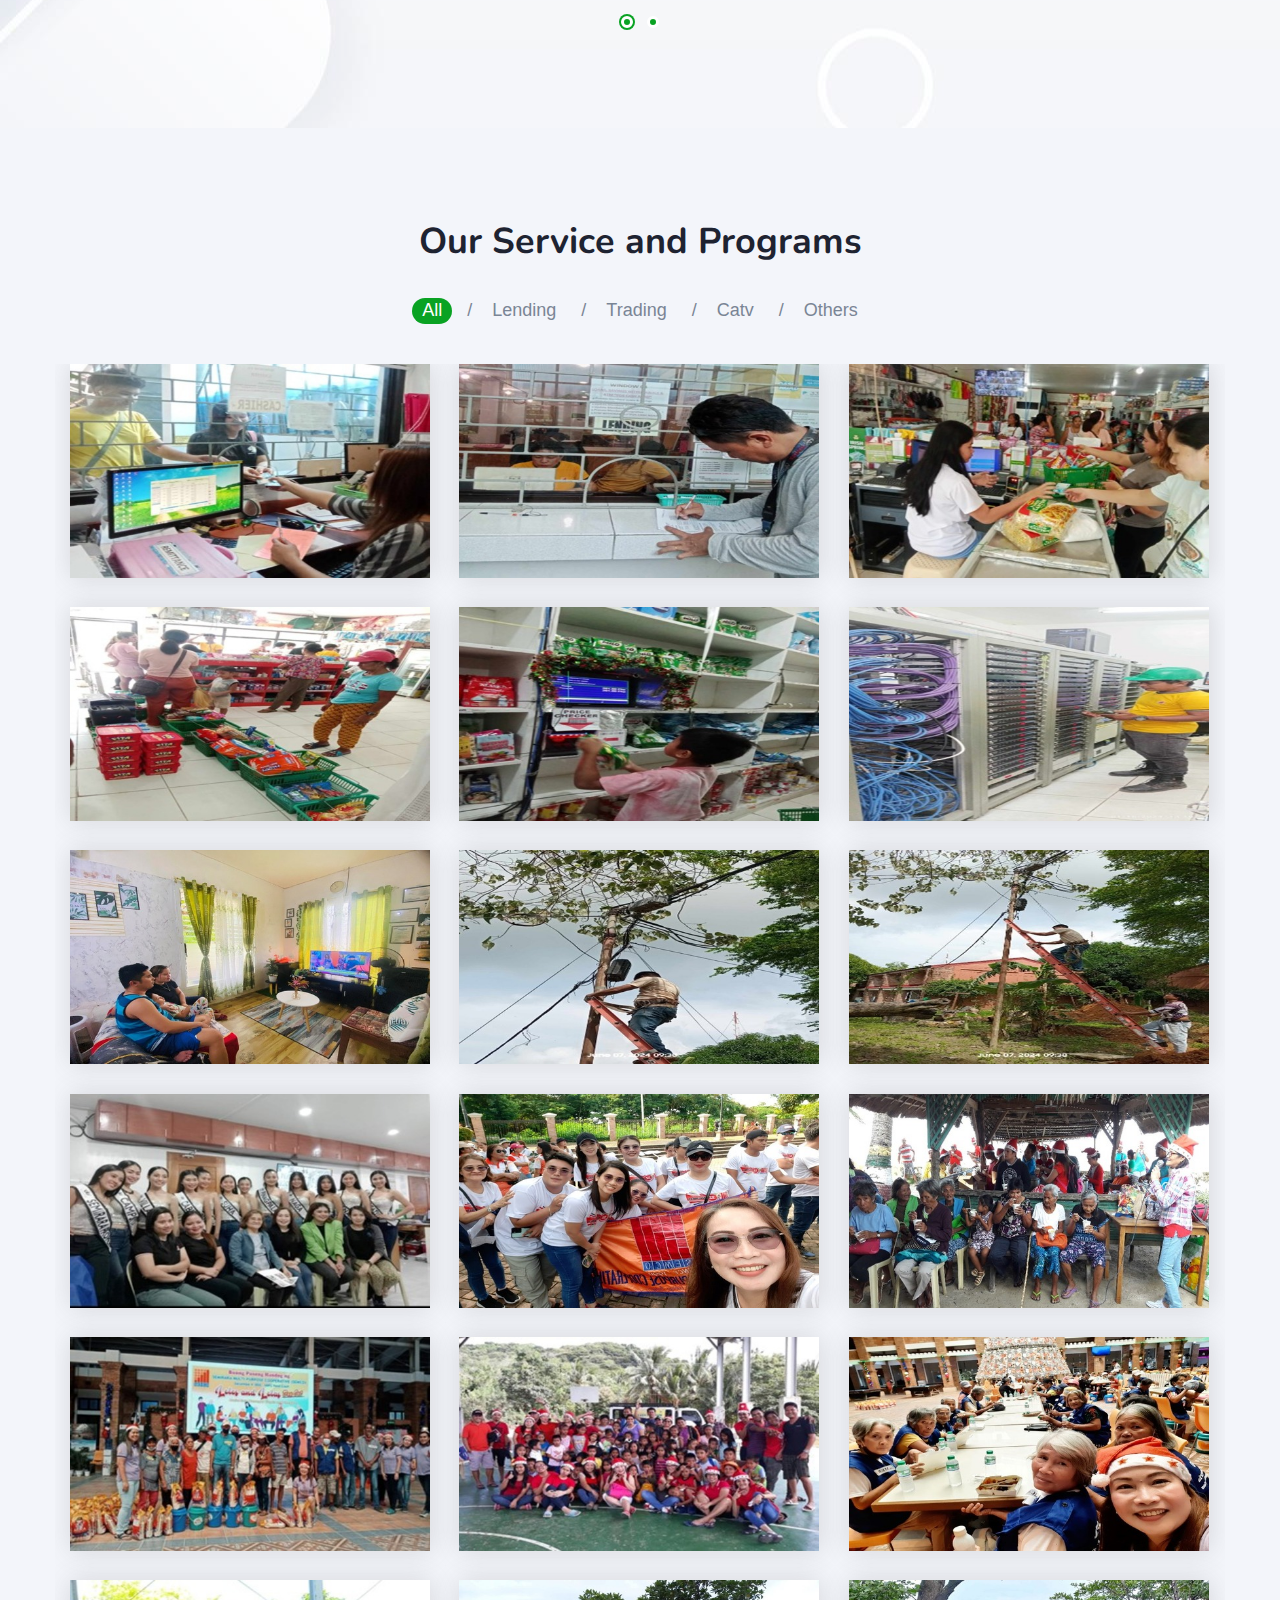
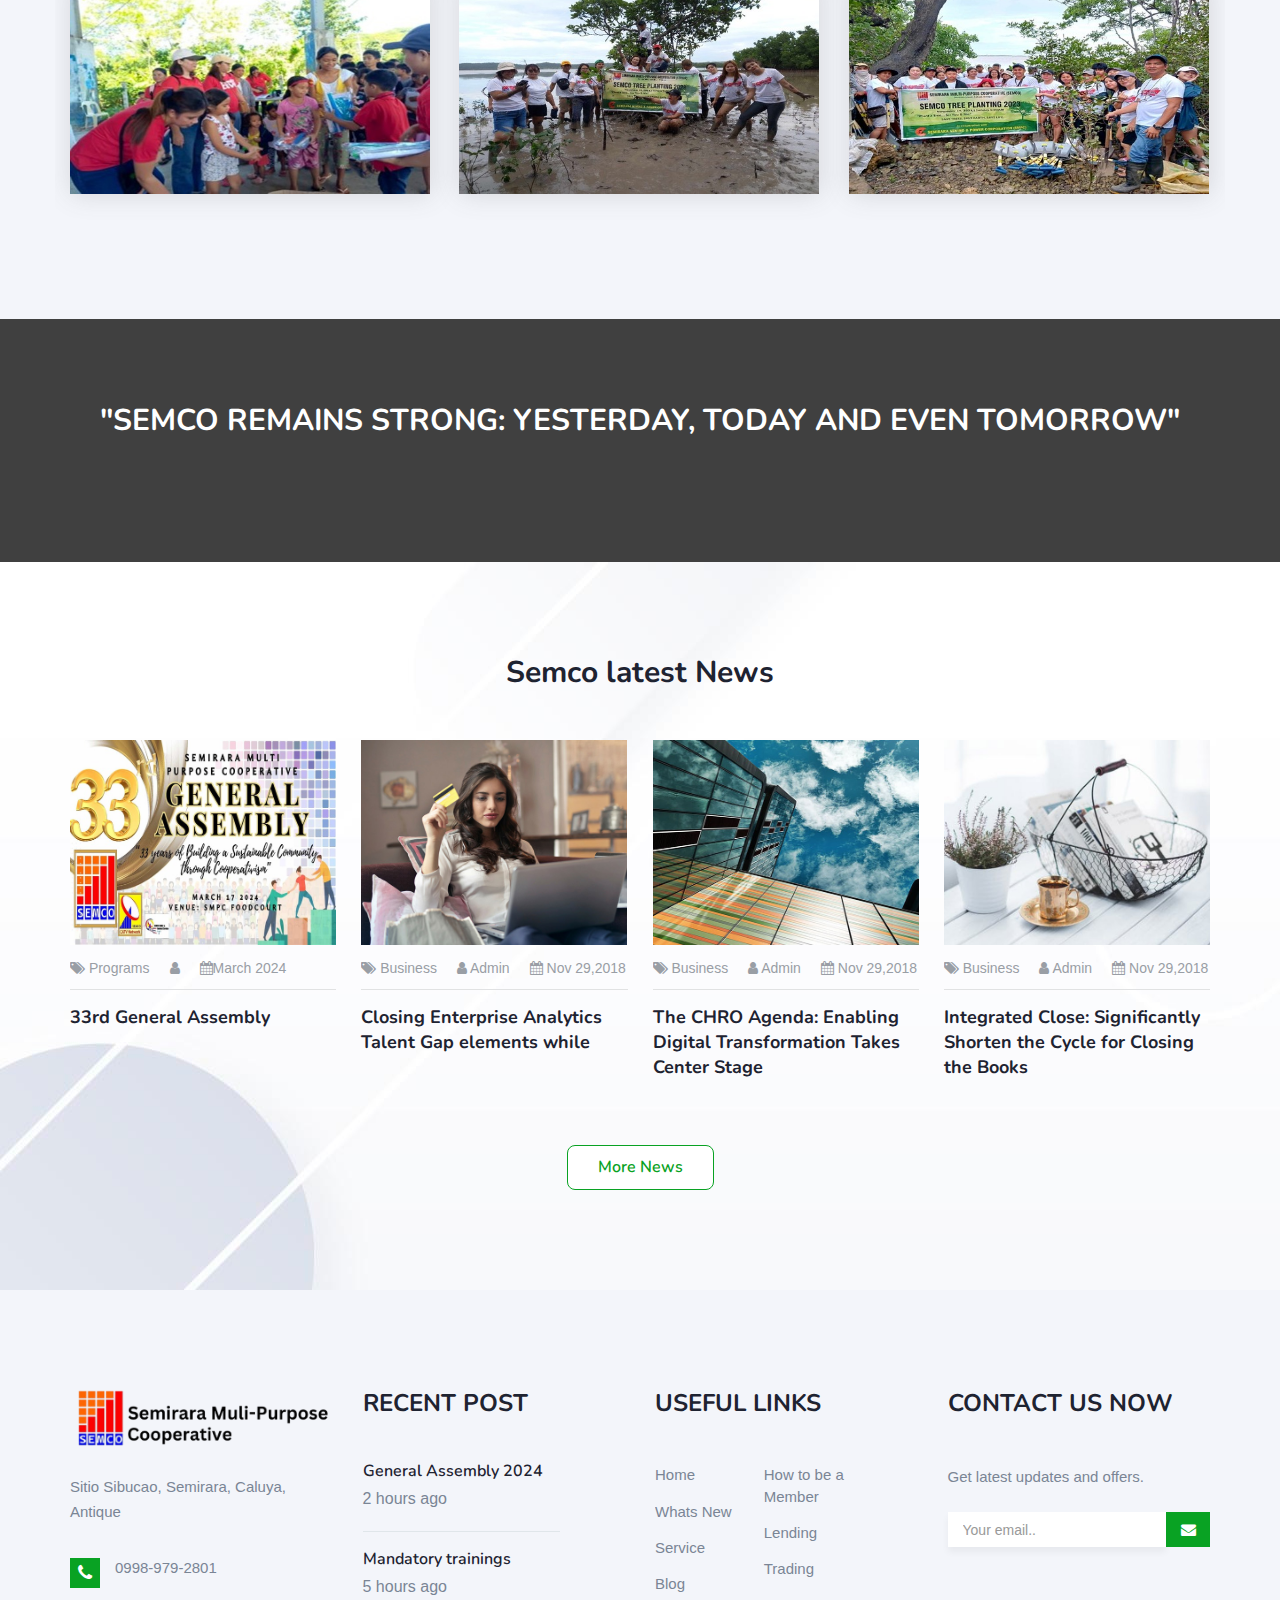
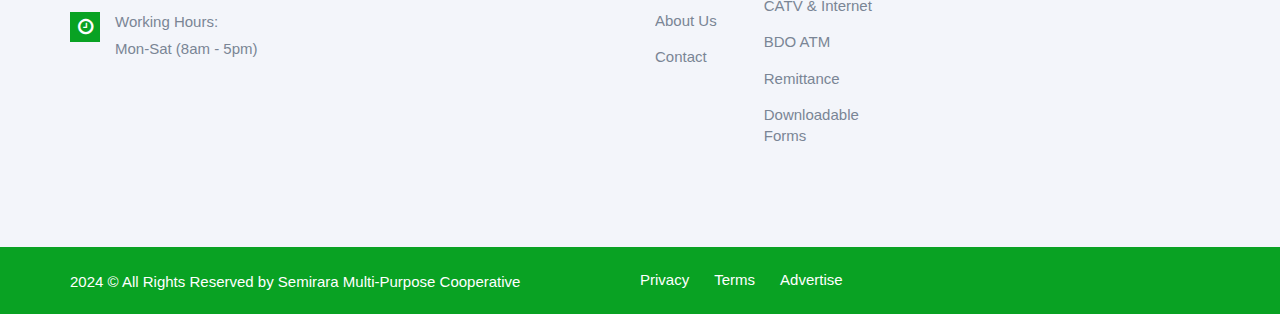
==== commit 6dcc53da: "new porgrams" ====
--- a/index.html
+++ b/index.html
@@ -189,7 +189,7 @@
                 </div>
 
                 <div class="slide">
-                    <img src="assets/images/slider/slider-5.jpg" alt class="slider-bg">
+                    <img src="assets/images/slider/5878303.jpg" alt class="slider-bg">
                     <div class="container">
                         <div class="row">
                             <div class="col col-md-8 col-md-offset-2 slide-caption">
@@ -363,7 +363,7 @@
                 <div class="row">
                     <div class="col col-lg-6 col-lg-offset-3 col-sm-8 col-sm-offset-2">
                         <div class="section-title-s6">
-                            <h2>Our recent Projects</h2>
+                            <h2>Our Service and Programs</h2>
                         </div>
                     </div>
                 </div>
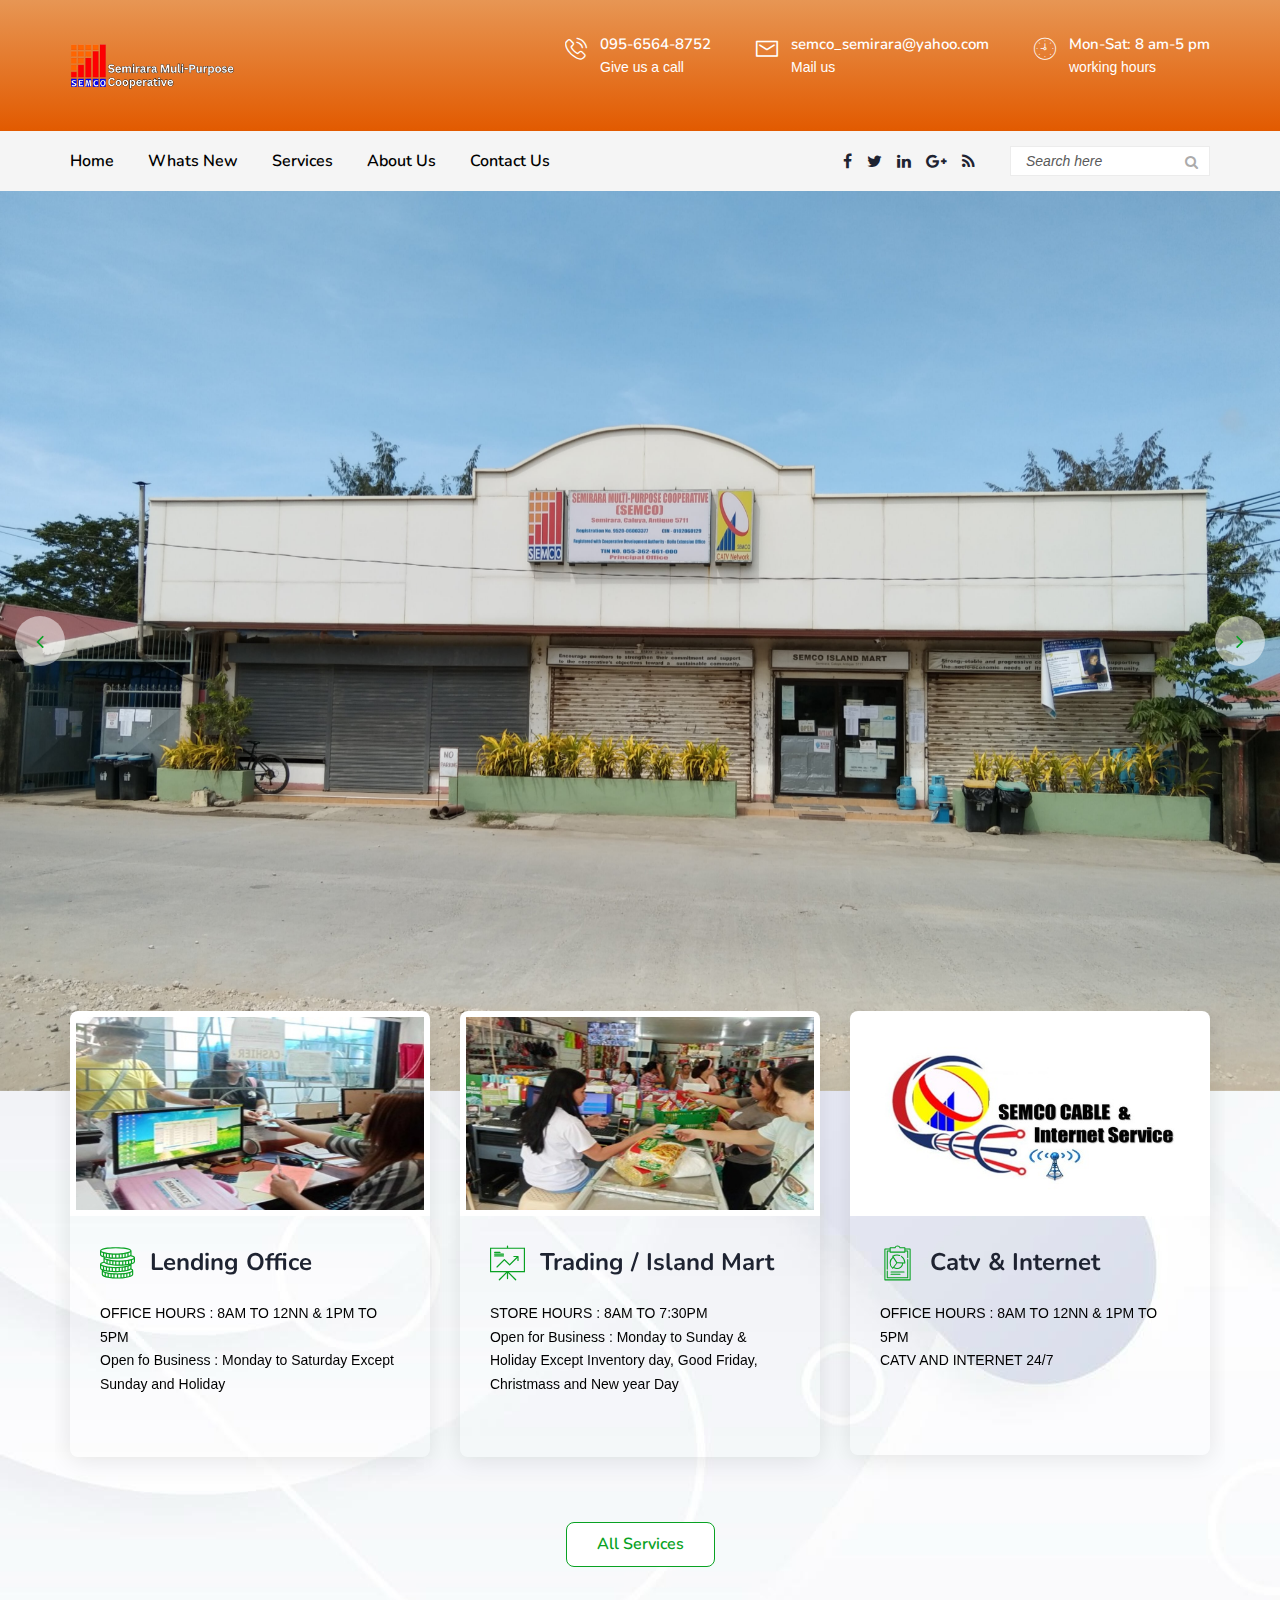
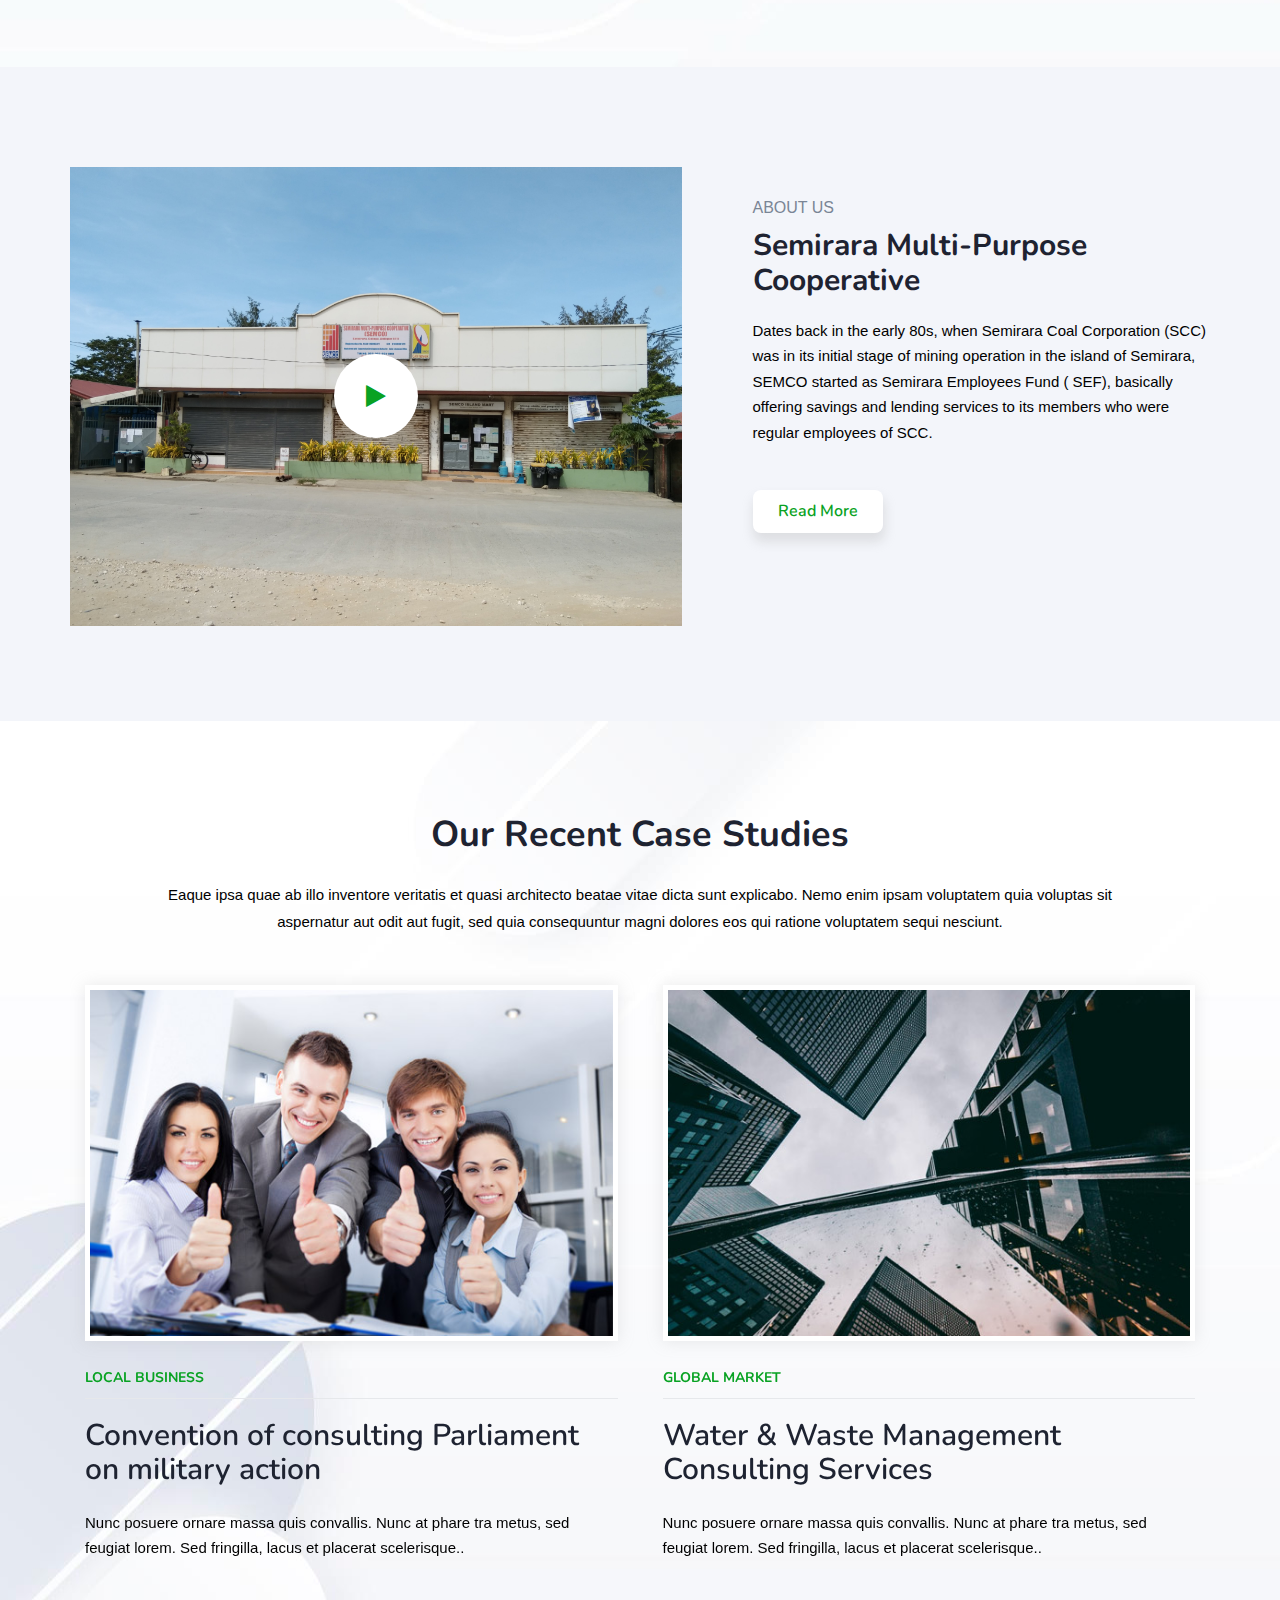
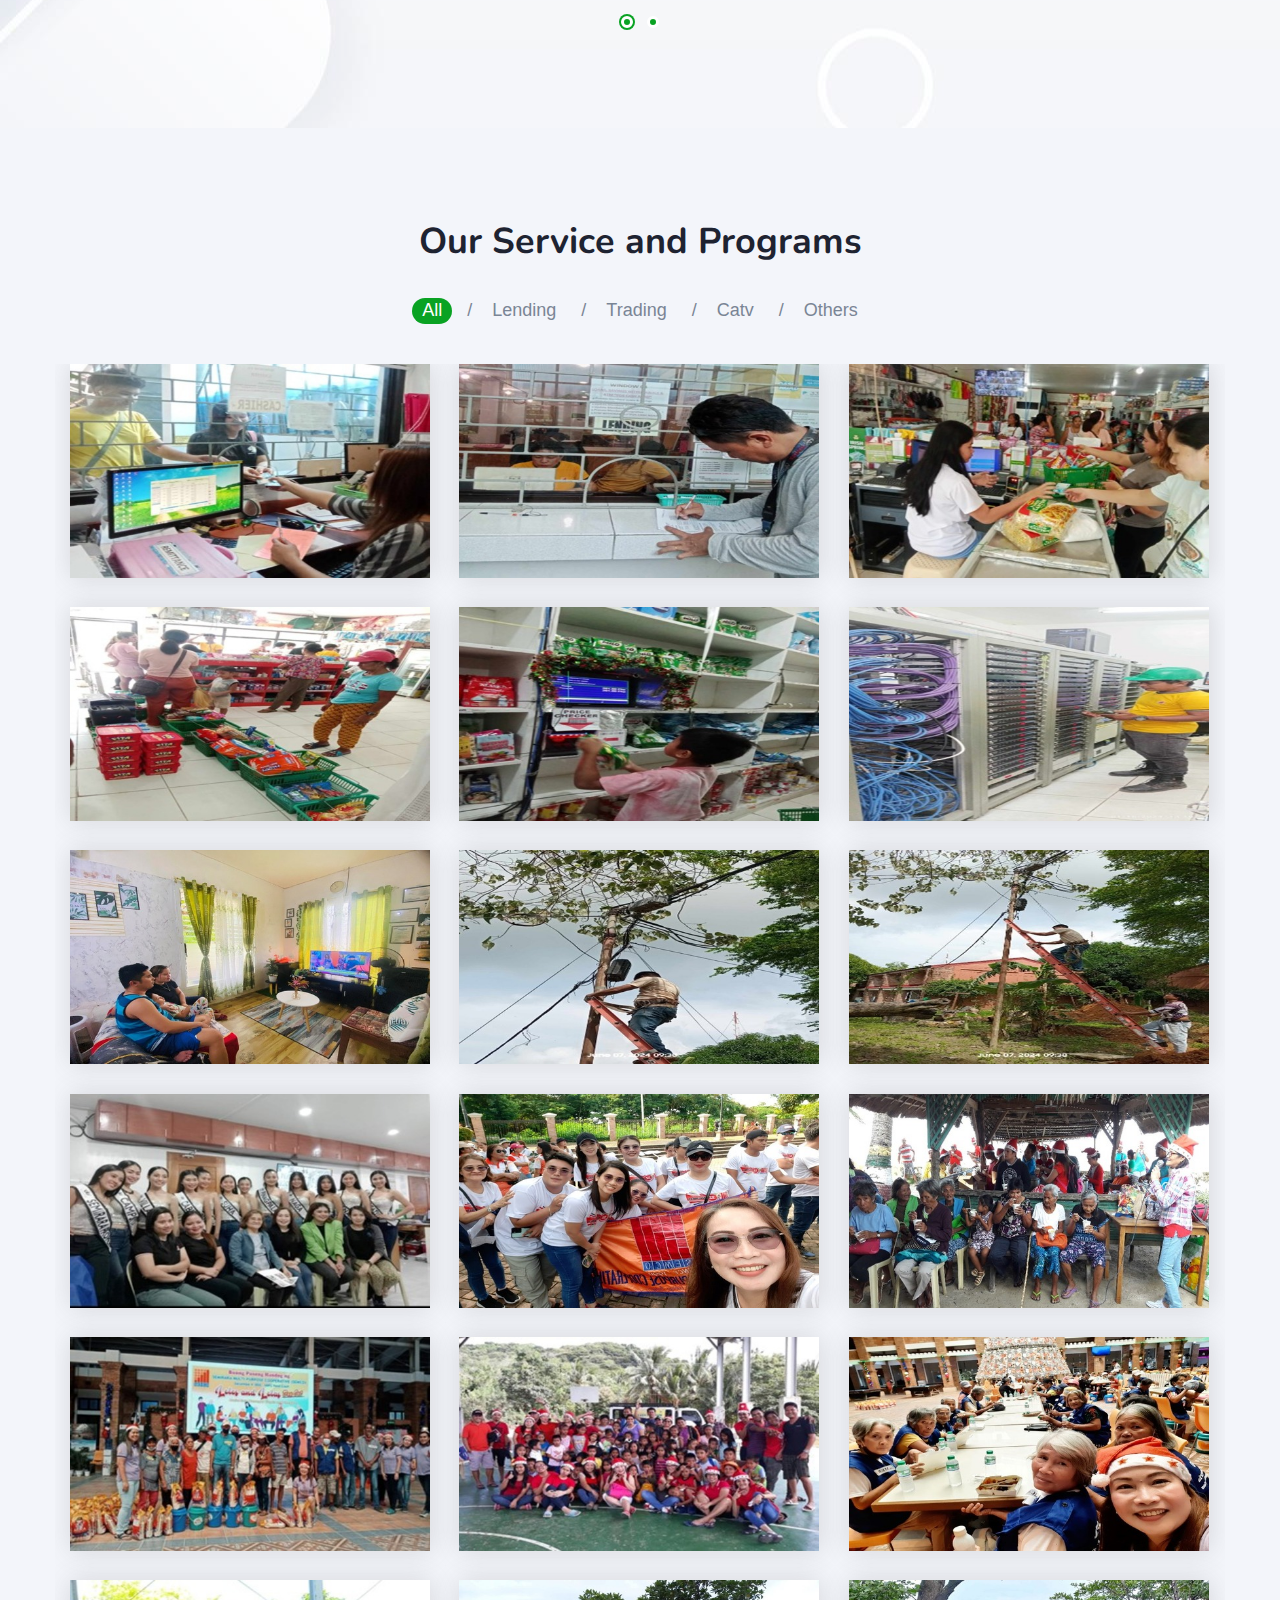
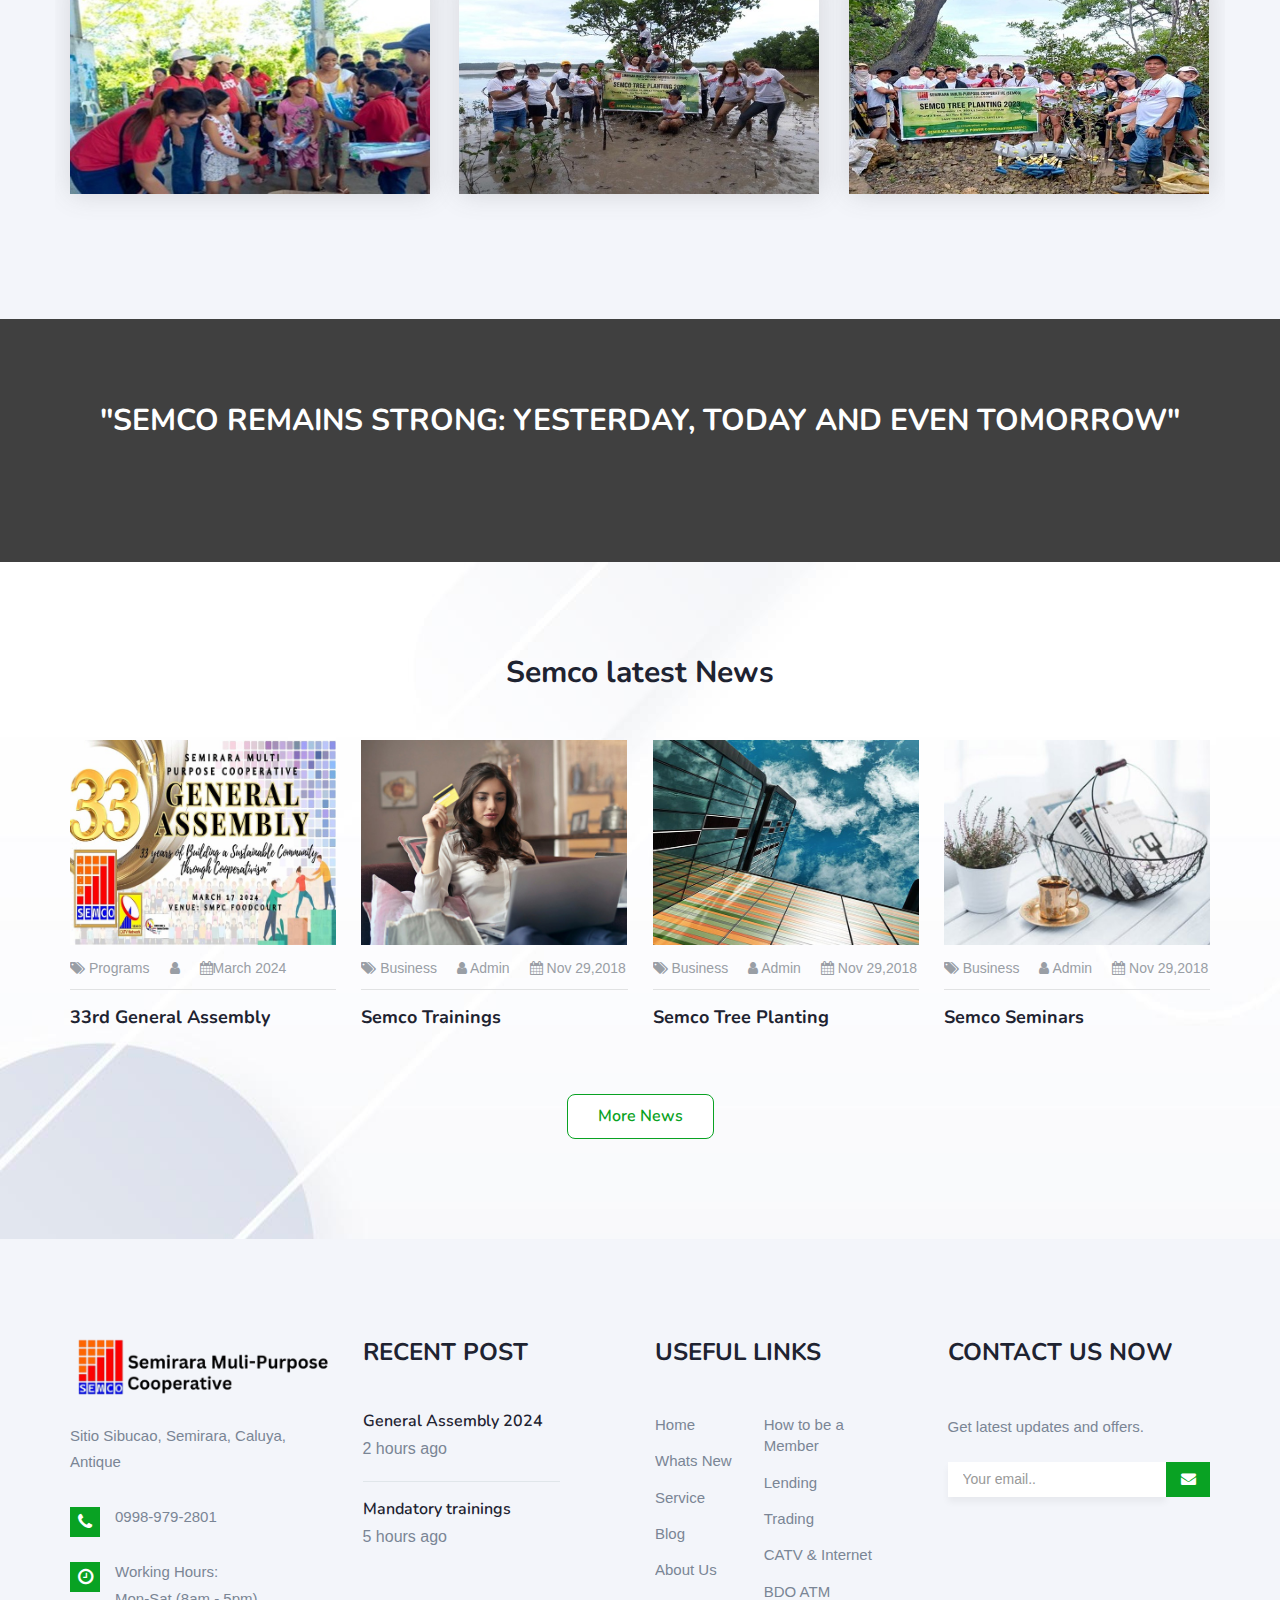
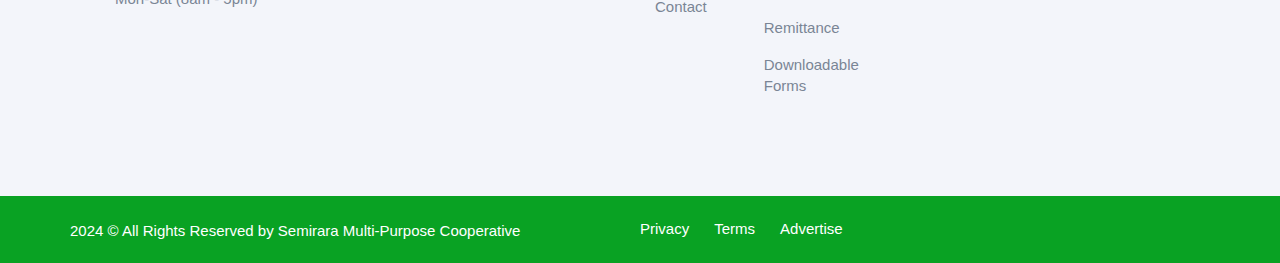
==== commit 407cdae9: "add pdf file" ====
--- a/index.html
+++ b/index.html
@@ -124,7 +124,7 @@
                                         <ul class="sub-menu">
                                             <li><a href="assets/PDF/Loan Form page 2 of 2.pdf" download="Loan Form">Loan Form</a></li>
                                             <li><a href="#">Catv Contract Form</a></li>
-                                            <li><a href="#">Savings Widrawal Form</a></li>
+                                            <li><a href="assets/PDF/FORM-SAVINGS WITHDRAWAL.pdf">Savings Withdrawal Form</a></li>
                                         </ul>
                                     </li>
                                 </ul>
@@ -650,7 +650,7 @@
                                     </ul>
                                 </div>
                                 <div class="entry-body">
-                                    <h3><a href="#">Closing Enterprise Analytics Talent Gap elements while</a></h3>
+                                    <h3><a href="#">Semco Trainings</a></h3>
                                 </div>
                             </div>
                             <div class="grid">
@@ -668,7 +668,7 @@
                                     </ul>
                                 </div>
                                 <div class="entry-body">
-                                    <h3><a href="#">The CHRO Agenda: Enabling Digital Transformation Takes Center Stage</a></h3>
+                                    <h3><a href="#">Semco Tree Planting</a></h3>
                                 </div>
                             </div>
                             <div class="grid">
@@ -686,7 +686,7 @@
                                     </ul>
                                 </div>
                                 <div class="entry-body">
-                                    <h3><a href="#">Integrated Close: Significantly Shorten the Cycle for Closing the Books</a></h3>
+                                    <h3><a href="#">Semco Seminars</a></h3>
                                 </div>
                             </div>
                         </div>
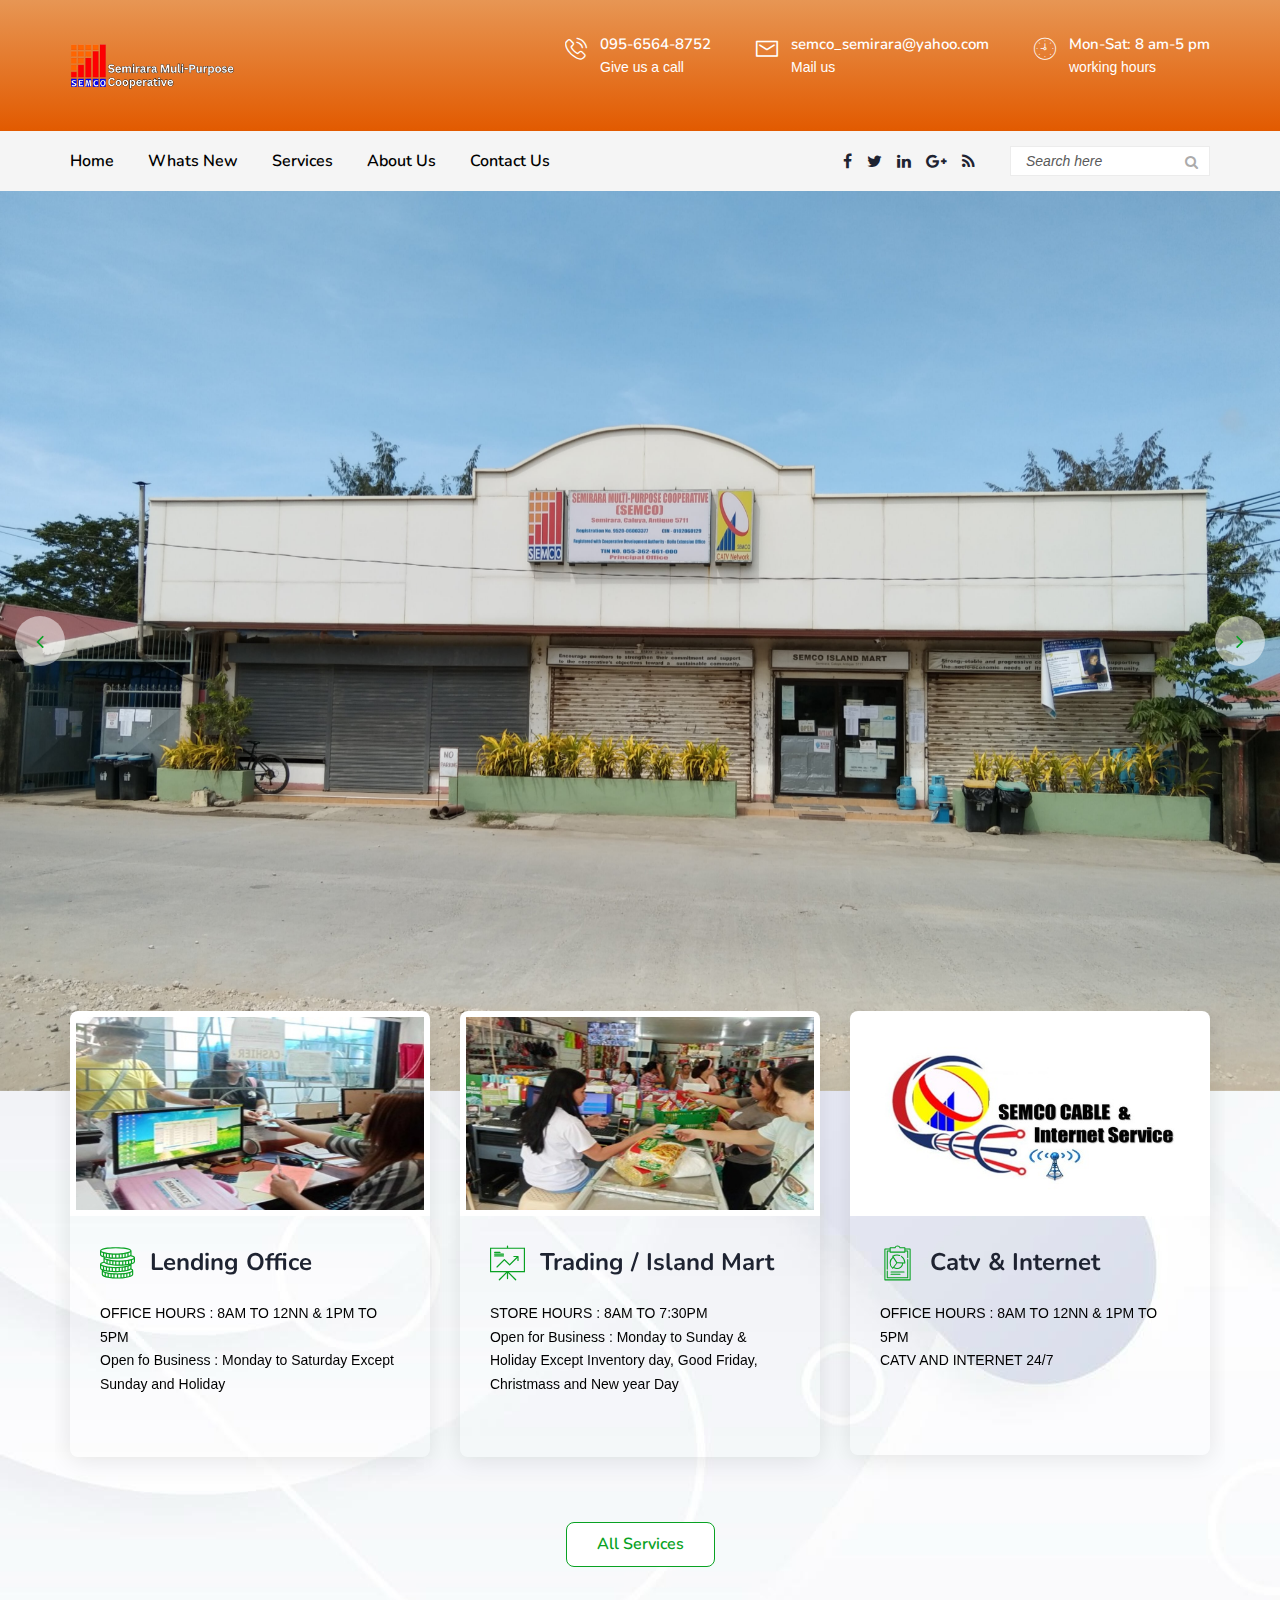
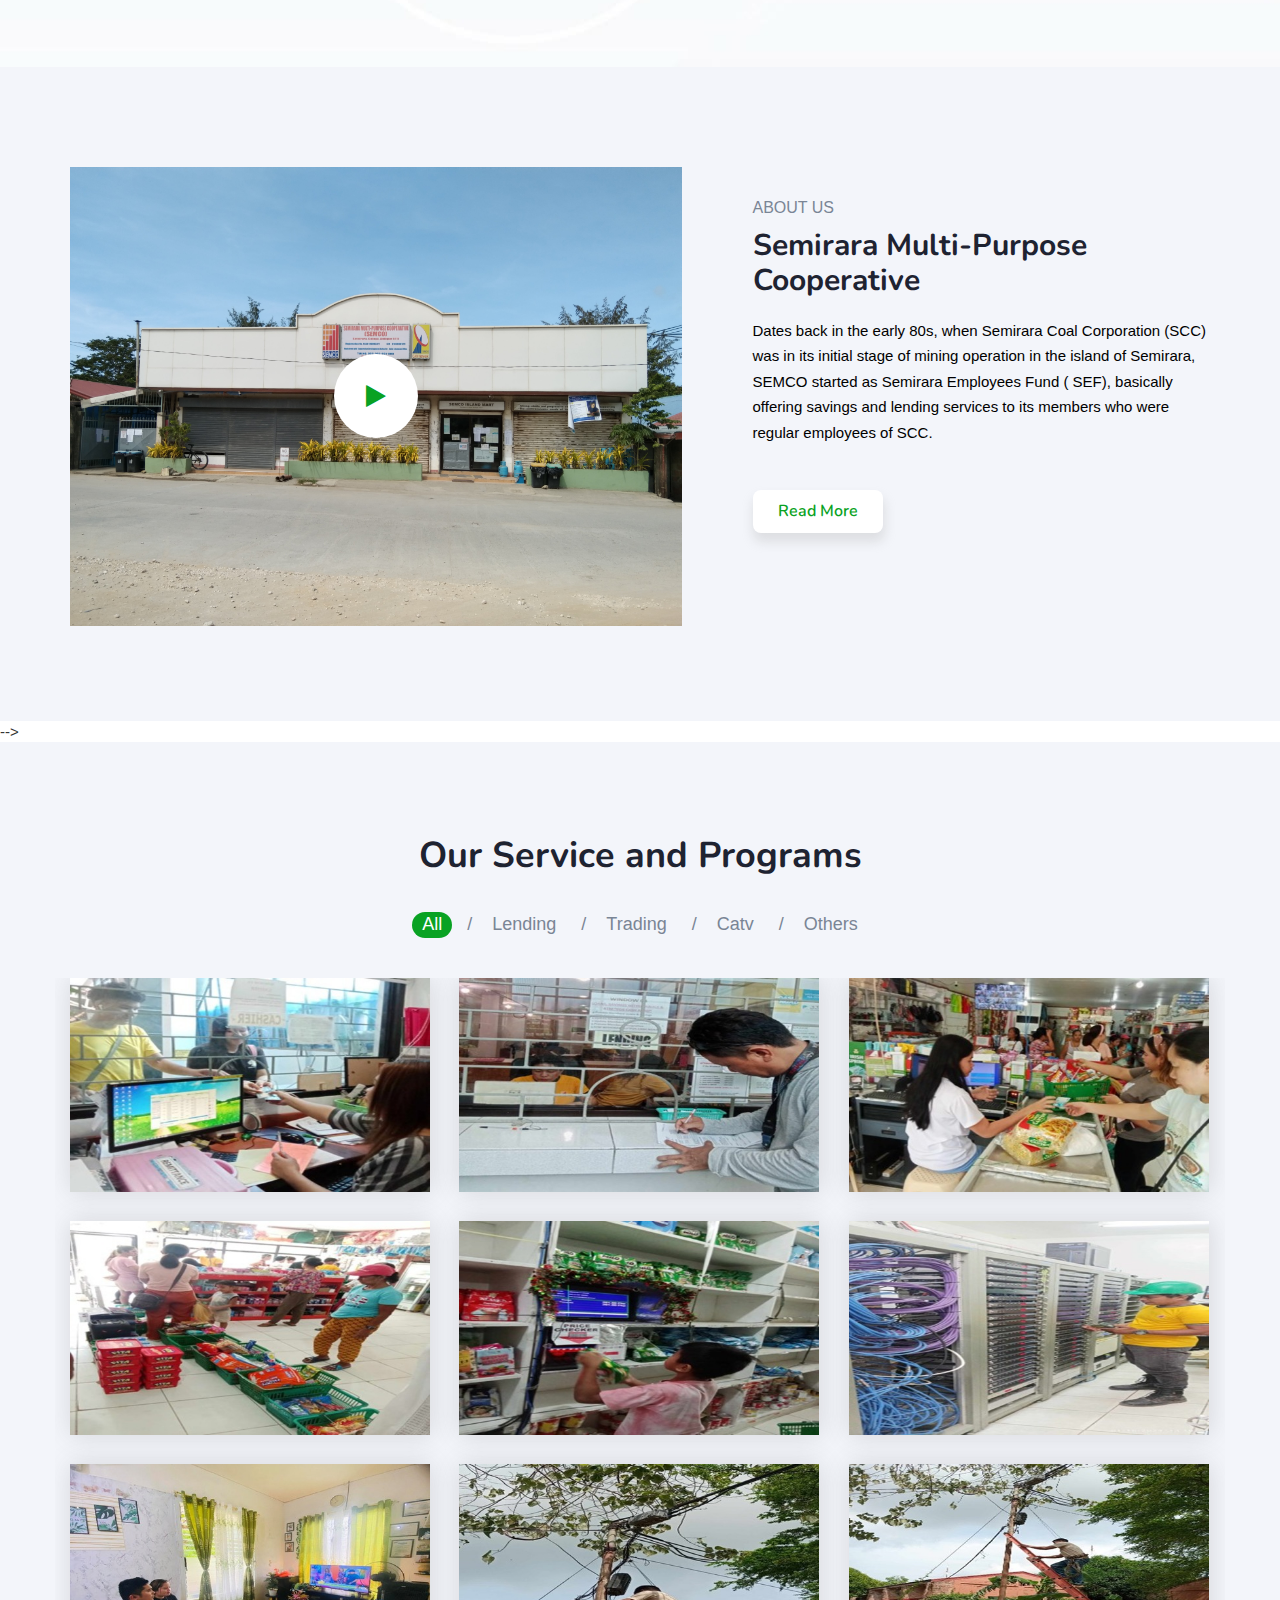
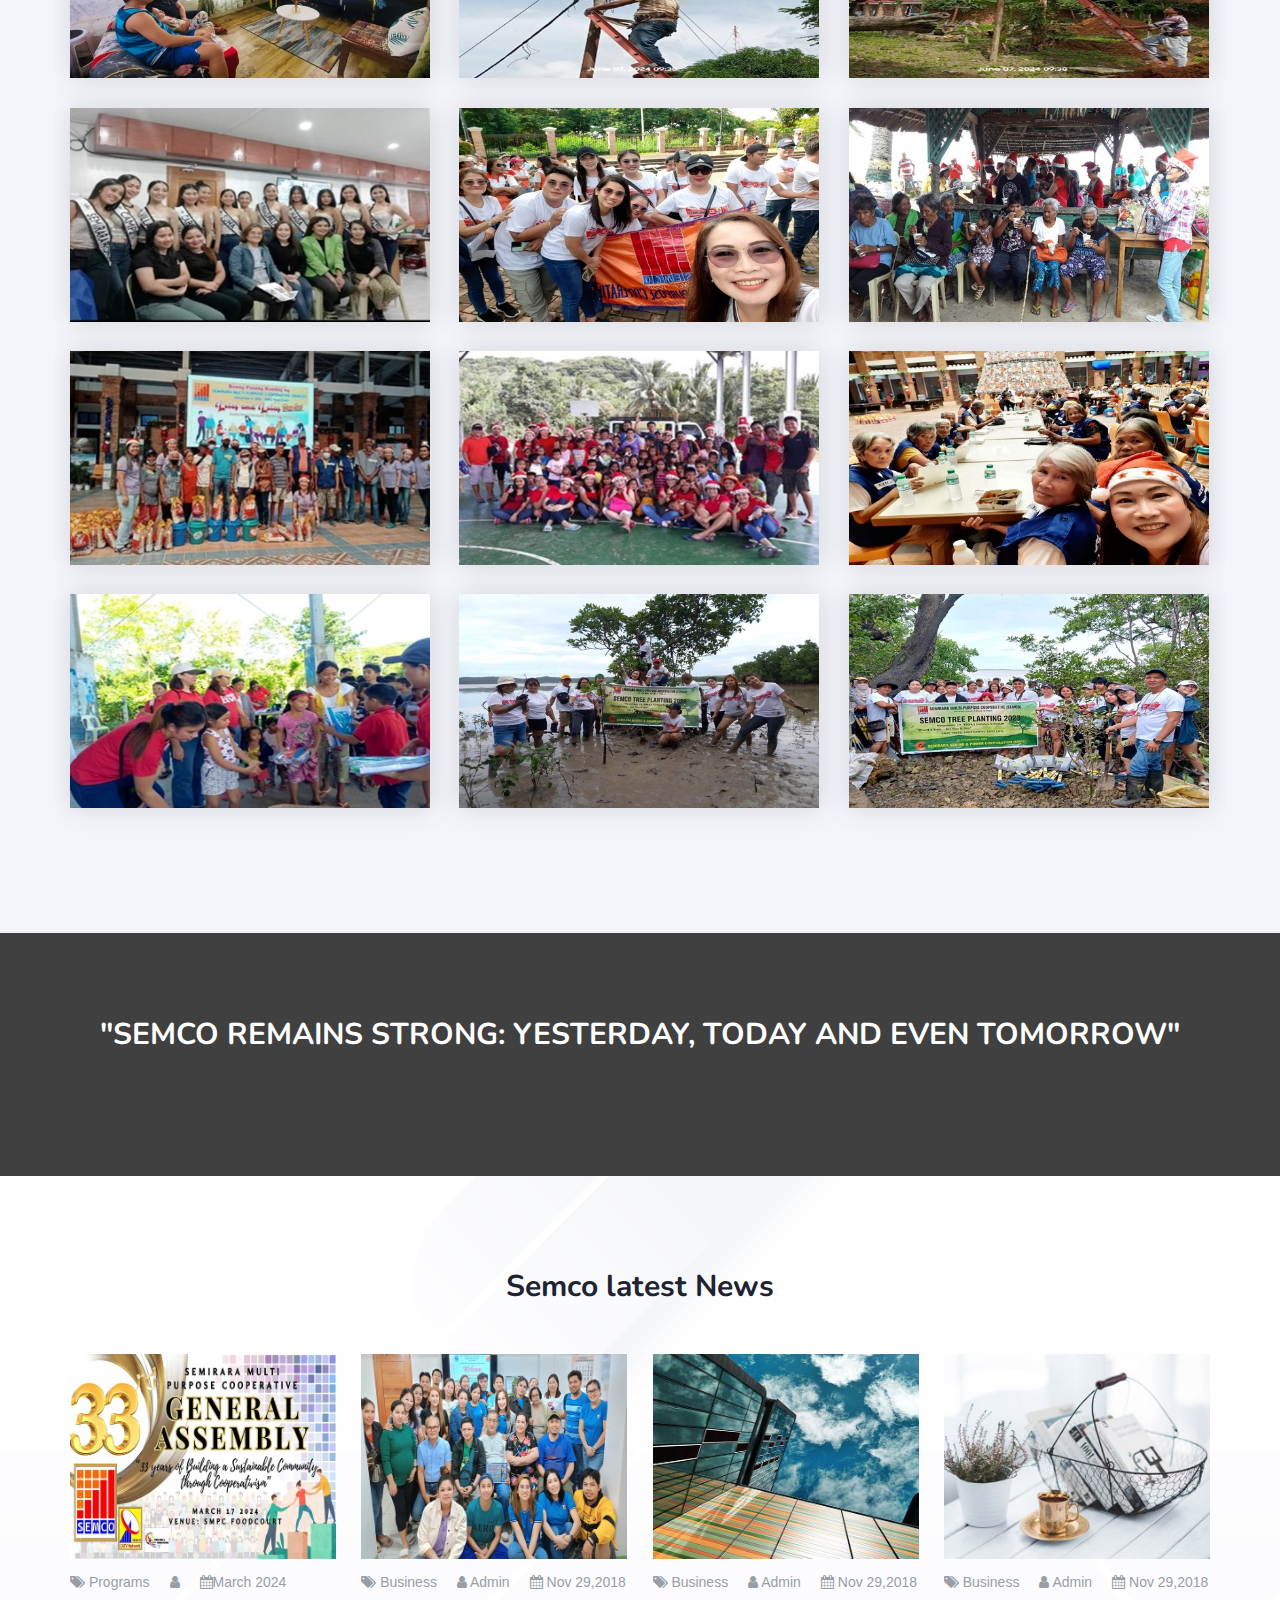
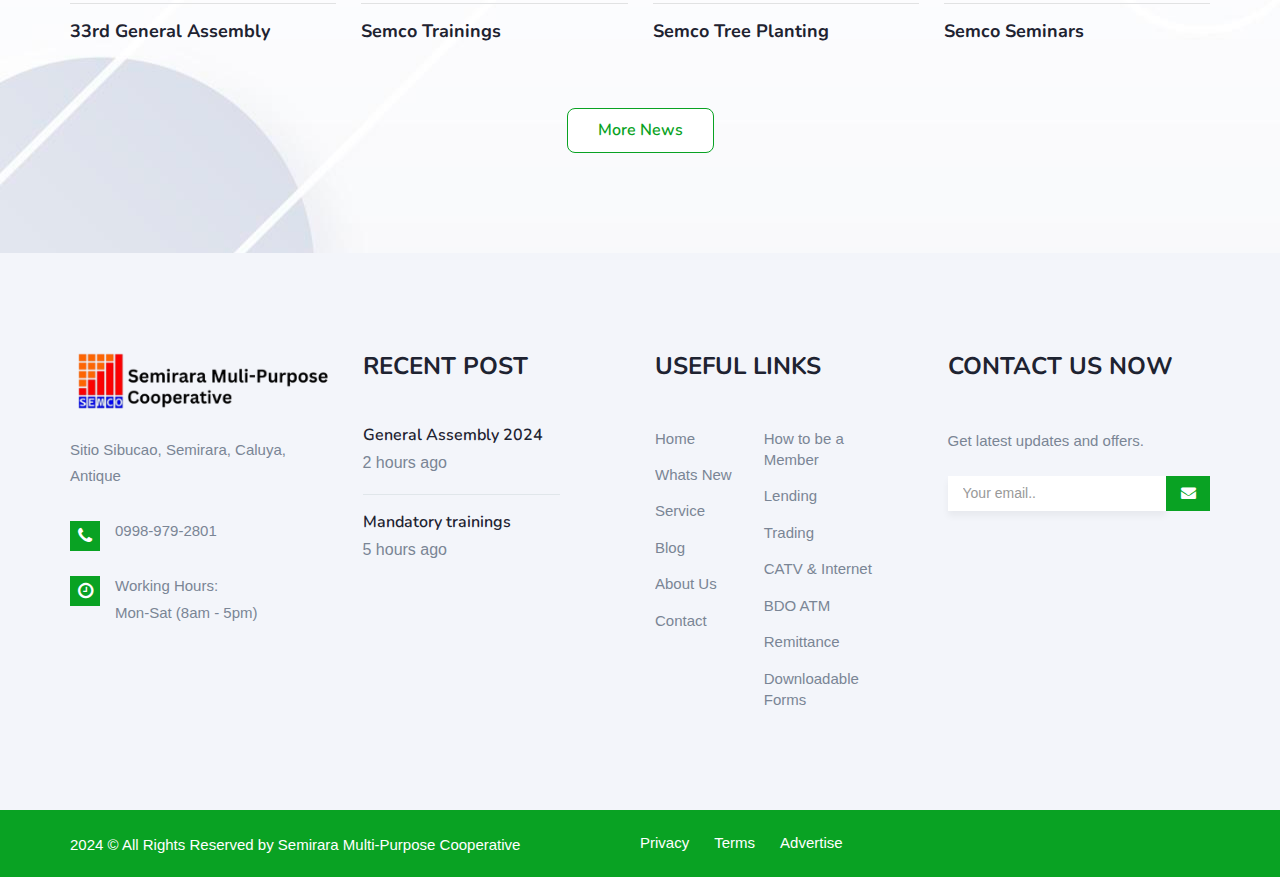
==== commit d2c2a6d6: "edited" ====
--- a/index.html
+++ b/index.html
@@ -299,7 +299,7 @@
 
 
         <!-- start case-studies-section -->
-        <section class="case-studies-section section-padding bg1">
+       <!-- <section class="case-studies-section section-padding bg1">
             <div class="container">
                 <div class="row">
                     <div class="col col-lg-10 col-lg-offset-1">
@@ -353,7 +353,7 @@
                     </div>
                 </div>
             </div> <!-- end container -->
-        </section>
+        </section> -->
         <!-- end case-studies-section -->
 
 
@@ -637,7 +637,7 @@
                             </div>
                             <div class="grid">
                                 <div class="entry-media">
-                                    <img src="assets/images/blog/img-2.jpg" alt>
+                                    <img src="assets/images/blog/slider-6.jpg" alt>
                                     <div class="overlay">
                                         <a href="#"><i class="fa fa-link"></i></a>
                                     </div>
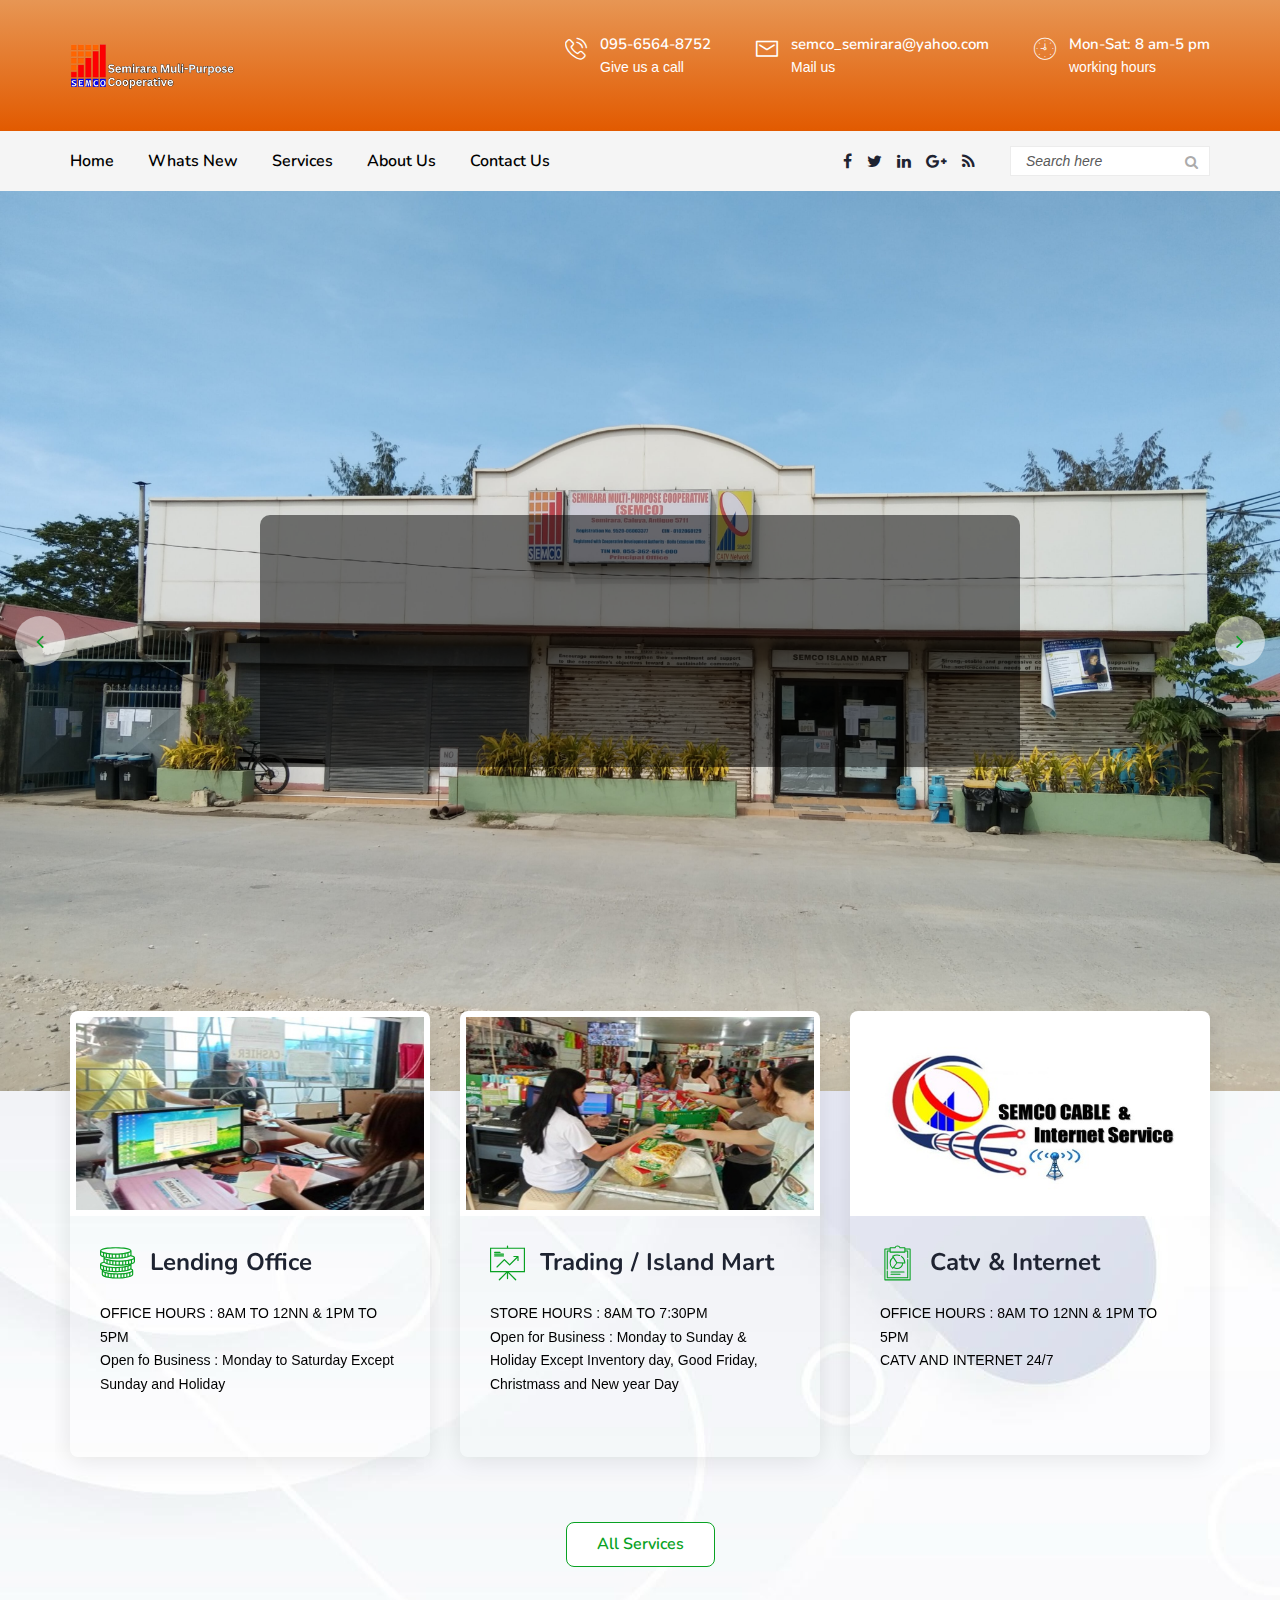
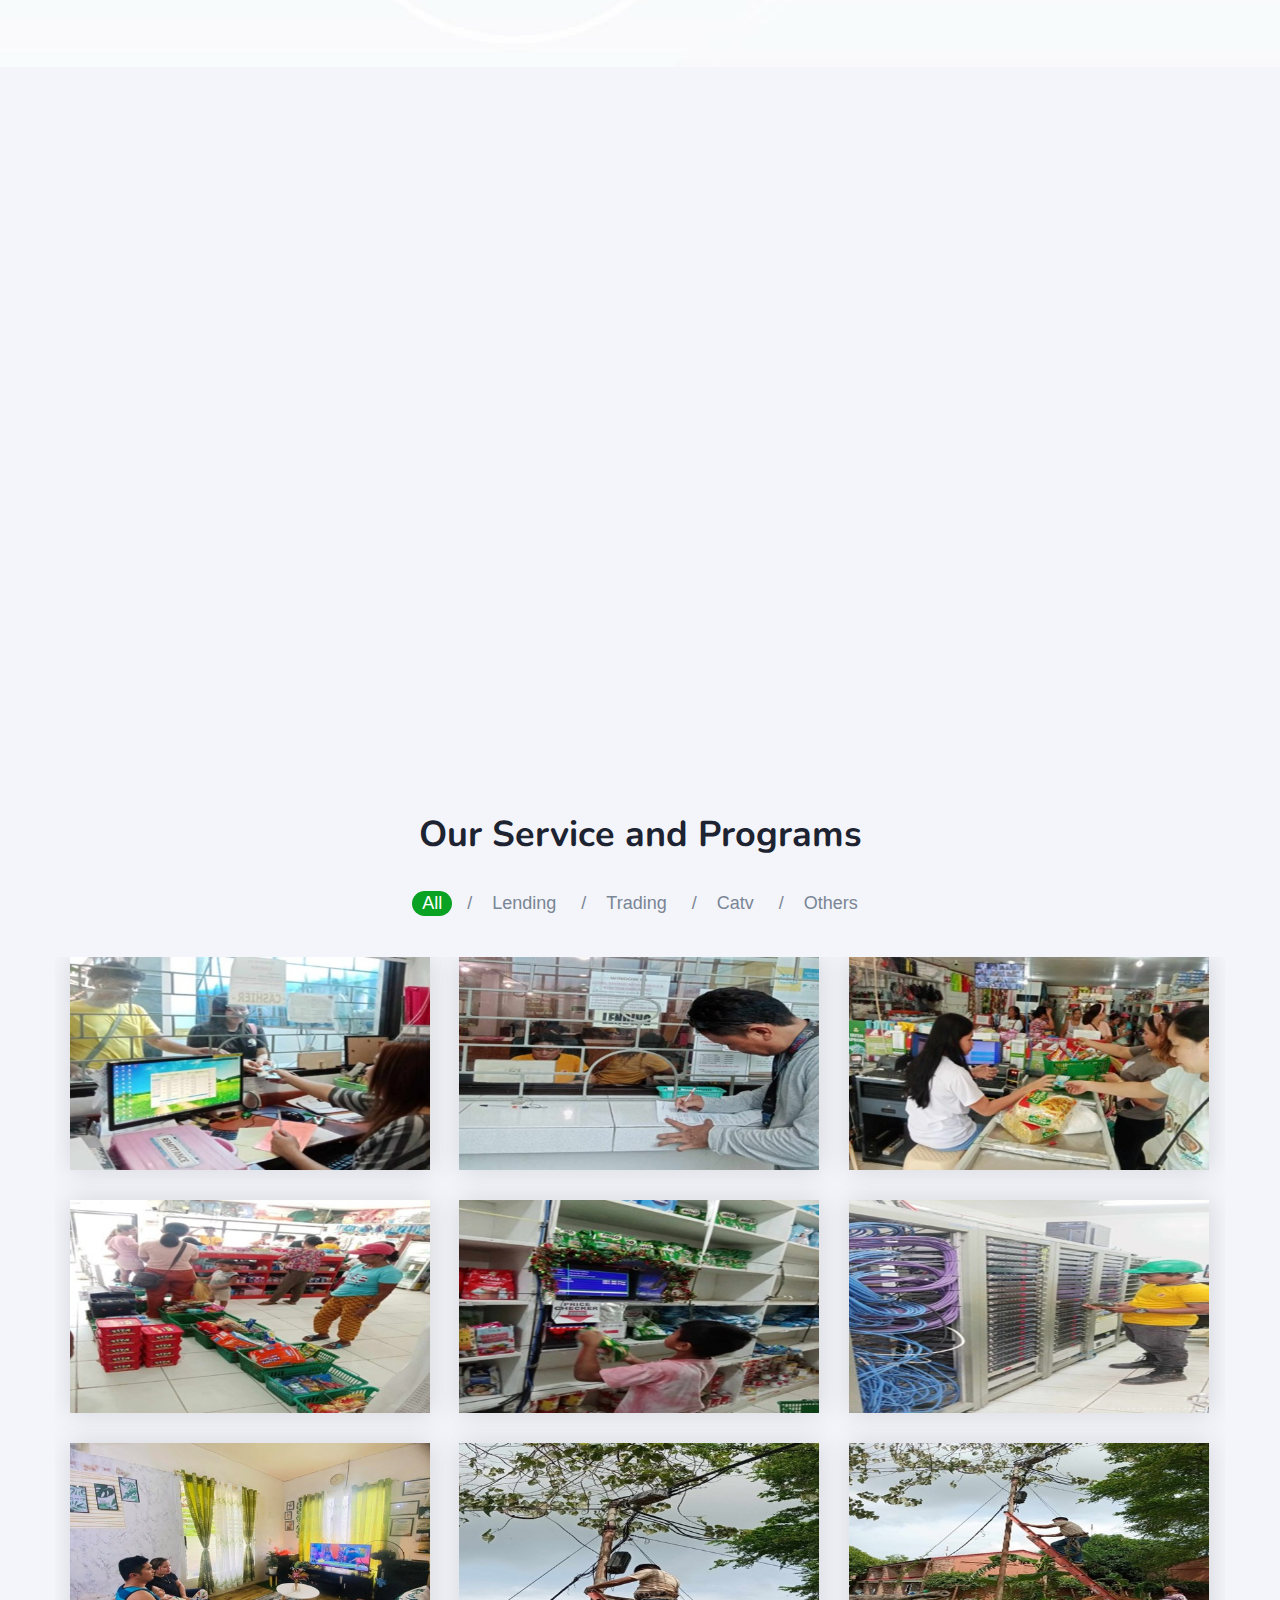
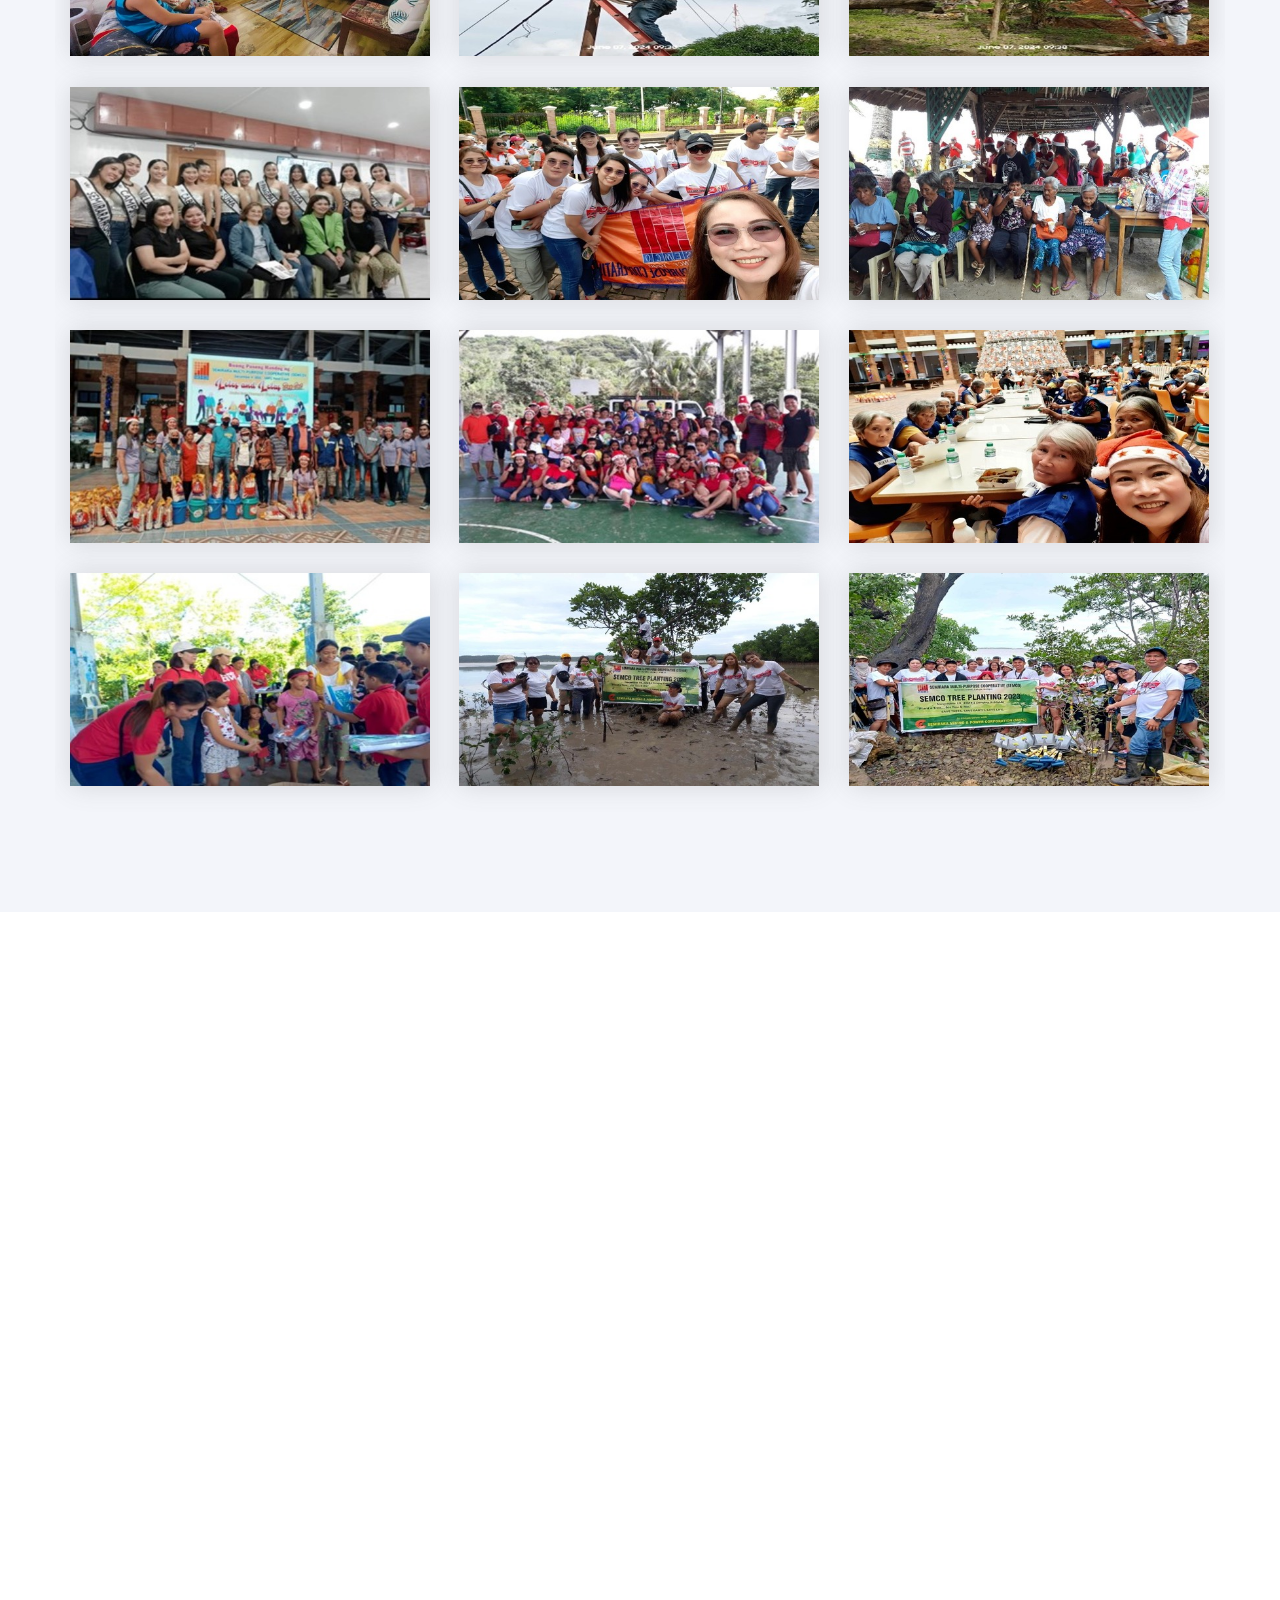
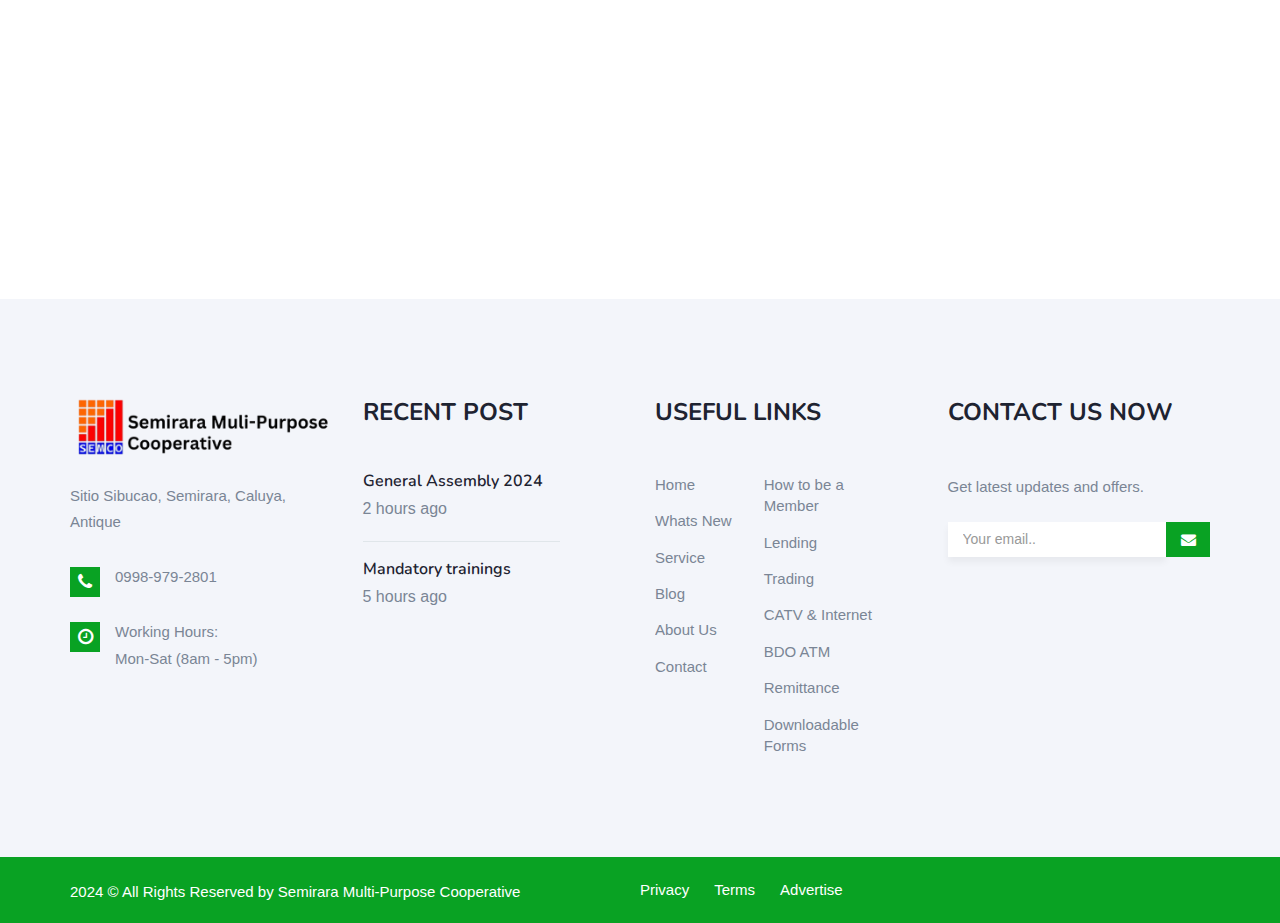
==== commit b338a97a: "animation" ====
--- a/index.html
+++ b/index.html
@@ -169,8 +169,8 @@
                     <div class="container">
                         <div class="row">
                             <div class="col col-md-8 col-md-offset-2 slide-caption">
-                                <h2>Mission</h2>
-                                <p>" Satisfy member-customer's socio-economic needs by providing high quality goods and services, fair market prices, and collaborate with other coop organizations for continuos improvement of coop operations."</p>
+                                <h2 class="animated fadeInDown">Mission</h2>
+                                <p class="animated fadeInUp">" Satisfy member-customer's socio-economic needs by providing high quality goods and services, fair market prices, and collaborate with other coop organizations for continuous improvement of coop operations."</p>
                             </div>
                         </div>
                     </div>
@@ -181,8 +181,8 @@
                     <div class="container">
                         <div class="row">
                             <div class="col col-md-8 col-md-offset-2 slide-caption">
-                                <h2>Vision</h2>
-                                <p>" Resilient, stable, responsive cooperative successfully managing cooperative affairs and adoptive to changes in business trends and technologies."</p>
+                                <h2 class="animated fadeInDown">Vision</h2>
+                                <p class="animated fadeInUp">" Resilient, stable, responsive cooperative successfully managing cooperative affairs and adaptive to changes in business trends and technologies."</p>
                             </div>
                         </div>
                     </div>
@@ -193,8 +193,8 @@
                     <div class="container">
                         <div class="row">
                             <div class="col col-md-8 col-md-offset-2 slide-caption">
-                                <h2>Core Values</h2>
-                                <p>" Stability, Efficiency, Motivated, Committed, Openness "</p>
+                                <h2 class="animated fadeInDown">Core Values</h2>
+                                <p class="animated fadeInUp">" Stability, Efficiency, Motivation, Commitment, Openness "</p>
                             </div>
                         </div>
                     </div>
@@ -271,9 +271,9 @@
             <div class="container">
                 <div class="row">
                     <div class="col col-lg-7">
-                        <div class="about-video-grid">
+                        <div class="about-video-grid wow fadeInLeft" data-wow-duration="1s" data-wow-delay="0.2s">
                             <div class="img-holder">
-                                <img src="assets/images/slider/semco.jpg" alt>
+                                <img src="assets/images/slider/semco.jpg" alt="Semco">
                             </div>
                             <div class="video-holder">
                                 <a href="https://www.youtube.com/embed/7e90gBu4pas?autoplay=1" class="video-btn" data-type="iframe">
@@ -283,78 +283,19 @@
                         </div>
                     </div>
                     <div class="col col-lg-5">
-                        <div class="section-title-s2">
+                        <div class="section-title-s2 wow fadeInUp" data-wow-duration="1s" data-wow-delay="0.4s">
                             <span>About Us</span>
                             <h2>Semirara Multi-Purpose Cooperative</h2>
                         </div>
-                        <div class="about-text">
-                            <p>Dates back in the early 80s, when Semirara Coal Corporation (SCC) was in its initial stage of mining operation in the island of Semirara, SEMCO started as Semirara Employees Fund ( SEF), basically offering savings and lending services to its members who were regular employees of  SCC.</p>
-                            <a href="about.html" class="theme-btn-s2">Read More</a>
+                        <div class="about-text wow fadeInUp" data-wow-duration="1s" data-wow-delay="0.6s">
+                            <p>Dates back to the early 80s, when Semirara Coal Corporation (SCC) was in its initial stage of mining operation in the island of Semirara, SEMCO started as Semirara Employees Fund (SEF), basically offering savings and lending services to its members who were regular employees of SCC.</p>
+                            <a href="about.html" class="theme-btn-s2 wow fadeInUp" data-wow-duration="1s" data-wow-delay="0.8s">Read More</a>
                         </div>
                     </div>
                 </div>
             </div> <!-- end container -->
         </section>
         <!-- end about-section-s3 -->
-
-
-        <!-- start case-studies-section -->
-       <!-- <section class="case-studies-section section-padding bg1">
-            <div class="container">
-                <div class="row">
-                    <div class="col col-lg-10 col-lg-offset-1">
-                        <div class="section-title-s5">
-                            <h2>Our Recent Case Studies</h2>
-                            <p>Eaque ipsa quae ab illo inventore veritatis et quasi architecto beatae vitae dicta sunt explicabo. Nemo enim ipsam voluptatem quia voluptas sit aspernatur aut odit aut fugit, sed quia consequuntur magni dolores eos qui ratione voluptatem sequi nesciunt.</p>
-                        </div>
-                    </div>
-                </div>
-
-                <div class="row">
-                    <div class="col col-xs-12">
-                        <div class="case-studies-grids case-studies-slider">
-                            <div class="grid">
-                                <div class="img-holder">
-                                    <img src="assets/images/case-studies/img-1.jpg" alt>
-                                </div>
-                                <div class="details">
-                                    <div class="cat">
-                                        <span>Local Business</span>
-                                    </div>
-                                    <h3><a href="#">Convention of consulting Parliament on military action</a></h3>
-                                    <p>Nunc posuere ornare massa quis convallis. Nunc at phare tra metus, sed feugiat lorem. Sed fringilla, lacus et placerat scelerisque..</p>
-                                </div>
-                            </div>
-                            <div class="grid">
-                                <div class="img-holder">
-                                    <img src="assets/images/case-studies/img-2.jpg" alt>
-                                </div>
-                                <div class="details">
-                                    <div class="cat">
-                                        <span>Global Market</span>
-                                    </div>
-                                    <h3><a href="#">Water & Waste Management Consulting Services</a></h3>
-                                    <p>Nunc posuere ornare massa quis convallis. Nunc at phare tra metus, sed feugiat lorem. Sed fringilla, lacus et placerat scelerisque..</p>
-                                </div>
-                            </div>
-                            <div class="grid">
-                                <div class="img-holder">
-                                    <img src="assets/images/case-studies/img-1.jpg" alt>
-                                </div>
-                                <div class="details">
-                                    <div class="cat">
-                                        <span>Local Business</span>
-                                    </div>
-                                    <h3><a href="#">Convention of consulting Parliament on military action</a></h3>
-                                    <p>Nunc posuere ornare massa quis convallis. Nunc at phare tra metus, sed feugiat lorem. Sed fringilla, lacus et placerat scelerisque..</p>
-                                </div>
-                            </div>
-                        </div>
-                    </div>
-                </div>
-            </div> <!-- end container -->
-        </section> -->
-        <!-- end case-studies-section -->
 
 
         <!-- start projects-section-s2 -->
@@ -587,37 +528,40 @@
         <!-- end projects-section-s2 -->
 
 
-        <!-- start testimonials-faq-section -->
-        <!-- end testimonials-faq-section -->
-
-
         <!-- start cta-section -->
-        <section class="cta-section">
+        <section class="cta-section wow fadeIn" data-wow-duration="1.5s">
             <div class="container">
                 <div class="row">
                     <div class="col col-xs-12">
-                        <h2>"SEMCO REMAINS STRONG: YESTERDAY, TODAY AND EVEN TOMORROW"</h2>
-                    </div>
-                </div>
-            </div> <!-- end container -->
+                        <div class="cta-content">
+                            <h2 class="wow fadeInUp" data-wow-duration="1s" data-wow-delay="0.2s">
+                                "SEMCO REMAINS STRONG: YESTERDAY, TODAY AND EVEN TOMORROW"
+                            </h2>
+                            <h2 class="wow fadeInUp" data-wow-duration="1s" data-wow-delay="0.4s">
+                                Join us in our mission to empower our community through cooperative efforts.
+                            
+                        </div>
+                    </div>
+                </div>
+            </div>
         </section>
         <!-- end cta-section -->
 
 
         <!-- start latest-blog-section-s2 -->
-        <section class="latest-blog-section-s2 section-padding bg1">
+        <section class="latest-blog-section-s2 section-padding bg1 wow fadeIn" data-wow-duration="1s">
             <div class="container">
                 <div class="row">
                     <div class="col col-xs-12">
-                        <div class="section-title-s3">
-                            <h2>Semco latest News</h2>
+                        <div class="section-title-s3 wow fadeInUp" data-wow-duration="1s" data-wow-delay="0.2s">
+                            <h2>Semco Latest News</h2>
                         </div>
                     </div>
                 </div>
                 <div class="row">
                     <div class="col col-xs-12">
                         <div class="blog-grids">
-                            <div class="grid">
+                            <div class="grid wow fadeInUp" data-wow-duration="1s" data-wow-delay="0.3s">
                                 <div class="entry-media">
                                     <img src="assets/images/blog/General Assembly (1).jpg" alt>
                                     <div class="overlay">
@@ -635,7 +579,7 @@
                                     <h3><a href="#">33rd General Assembly</a></h3>
                                 </div>
                             </div>
-                            <div class="grid">
+                            <div class="grid wow fadeInUp" data-wow-duration="1s" data-wow-delay="0.4s">
                                 <div class="entry-media">
                                     <img src="assets/images/blog/slider-6.jpg" alt>
                                     <div class="overlay">
@@ -653,7 +597,7 @@
                                     <h3><a href="#">Semco Trainings</a></h3>
                                 </div>
                             </div>
-                            <div class="grid">
+                            <div class="grid wow fadeInUp" data-wow-duration="1s" data-wow-delay="0.5s">
                                 <div class="entry-media">
                                     <img src="assets/images/blog/img-3.jpg" alt>
                                     <div class="overlay">
@@ -671,7 +615,7 @@
                                     <h3><a href="#">Semco Tree Planting</a></h3>
                                 </div>
                             </div>
-                            <div class="grid">
+                            <div class="grid wow fadeInUp" data-wow-duration="1s" data-wow-delay="0.6s">
                                 <div class="entry-media">
                                     <img src="assets/images/blog/img-4.jpg" alt>
                                     <div class="overlay">
@@ -695,7 +639,7 @@
 
                 <div class="row">
                     <div class="col col-xs-12">
-                        <div class="more-news">
+                        <div class="more-news wow fadeInUp" data-wow-duration="1s" data-wow-delay="0.7s">
                             <a href="News.html" class="theme-btn-s4">More News</a>
                         </div>                    
                     </div>
@@ -809,5 +753,11 @@
 
     <!-- Custom script for this template -->
     <script src="assets/js/script.js"></script>
+
+    <!-- WOW.js library for animations -->
+    <script src="https://cdnjs.cloudflare.com/ajax/libs/wow/1.1.2/wow.min.js"></script>
+    <script>
+        new WOW().init();
+    </script>
 </body>
 </html>
--- a/assets/css/style.css
+++ b/assets/css/style.css
@@ -308,14 +308,16 @@
 .mfp-with-zoom .mfp-container,
 .mfp-with-zoom.mfp-bg {
   opacity: 0;
-  -webkit-transition: all 0.3s ease-out;
-  -moz-transition: all 0.3s ease-out;
-  -o-transition: all 0.3s ease-out;
-  transition: all 0.3s ease-out;
+  visibility: hidden;
+  -webkit-transition: all 0.5s;
+  -moz-transition: all 0.5s;
+  -o-transition: all 0.5s;
+  transition: all 0.5s;
 }
 
 .mfp-with-zoom.mfp-ready .mfp-container {
   opacity: 1;
+  visibility: visible;
 }
 
 .mfp-with-zoom.mfp-ready.mfp-bg {
@@ -325,6 +327,7 @@
 .mfp-with-zoom.mfp-removing .mfp-container,
 .mfp-with-zoom.mfp-removing.mfp-bg {
   opacity: 0;
+  visibility: hidden;
 }
 
 /*** for fancybox video ***/
@@ -3108,7 +3111,7 @@
   right: -20%;
   top: 100%;
   opacity: 0;
-  visiblity: hidden;
+  visibility: hidden;
   -webkit-transition: all 0.5s;
   -moz-transition: all 0.5s;
   -o-transition: all 0.5s;
@@ -3949,10 +3952,99 @@
   }
 }
 
-.services-section .grid .icon .fi:before {
+.services-section .services-grid .grid .icon .fi:before {
   font-size: 40px;
   font-size: 2.66667rem;
   color: #09a223;
+}
+
+@import url('https://fonts.googleapis.com/css2?family=Poppins:wght@300;400;600;700&display=swap');
+
+.hero-slider-wrapper {
+    position: relative;
+    overflow: hidden;
+}
+
+.hero-slider .slide {
+    position: relative;
+    height: 100vh;
+    display: flex;
+    align-items: center;
+    justify-content: center;
+}
+
+.hero-slider .slider-bg {
+    position: absolute;
+    top: 0;
+    left: 0;
+    width: 100%;
+    height: 100%;
+    object-fit: cover;
+    filter: brightness(0.7);
+}
+
+.slide-caption {
+    position: relative;
+    z-index: 1;
+    text-align: center;
+    color: #ffffff;
+    padding: 20px;
+    background-color: rgba(0, 0, 0, 0.5);
+    border-radius: 10px;
+}
+
+.slide-caption h2 {
+    font-family: 'Poppins', sans-serif;
+    font-size: 3.5rem;
+    font-weight: 700;
+    margin-bottom: 20px;
+    text-transform: uppercase;
+    letter-spacing: 2px;
+    text-shadow: 2px 2px 4px rgba(0, 0, 0, 0.5);
+}
+
+.slide-caption p {
+    font-family: 'Poppins', sans-serif;
+    font-size: 1.2rem;
+    font-weight: 300;
+    line-height: 1.6;
+    margin-bottom: 30px;
+    text-shadow: 1px 1px 2px rgba(0, 0, 0, 0.5);
+}
+
+.animated {
+    animation-duration: 1s;
+    animation-fill-mode: both;
+}
+
+@keyframes fadeInDown {
+    from {
+        opacity: 0;
+        transform: translate3d(0, -100%, 0);
+    }
+    to {
+        opacity: 1;
+        transform: translate3d(0, 0, 0);
+    }
+}
+
+.fadeInDown {
+    animation-name: fadeInDown;
+}
+
+@keyframes fadeInUp {
+    from {
+        opacity: 0;
+        transform: translate3d(0, 100%, 0);
+    }
+    to {
+        opacity: 1;
+        transform: translate3d(0, 0, 0);
+    }
+}
+
+.fadeInUp {
+    animation-name: fadeInUp;
 }
 
 @media (max-width: 767px) {
@@ -4709,6 +4801,7 @@
   left: 0;
   bottom: 0;
   opacity: 0;
+  visibility: hidden;
   -webkit-transition: all 0.5s;
   -moz-transition: all 0.5s;
   -o-transition: all 0.5s;
@@ -6985,6 +7078,7 @@
   left: 0;
   bottom: 0;
   opacity: 0;
+  visibility: hidden;
   -webkit-transition: all 0.5s;
   -moz-transition: all 0.5s;
   -o-transition: all 0.5s;
@@ -7072,6 +7166,7 @@
 .team-pg-section .all-team-grids .grid:hover .member-pic-social .social {
   bottom: 20px;
   opacity: 1;
+  visibility: visible;
 }
 
 /*--------------------------------------------------------------
@@ -7935,13 +8030,9 @@
 }
 
 @media (max-width: 767px) {
-  .case-study-single-content .case-details .chart {
-    height: 300px;
-  }
-}
-
-.case-study-single-content .case-details .case-single-tab {
-  margin-top: 45px;
+  .case-study-single-content .case-details .case-single-tab {
+    margin-top: 45px;
+  }
 }
 
 .case-study-single-content .case-details .case-single-tab .nav {
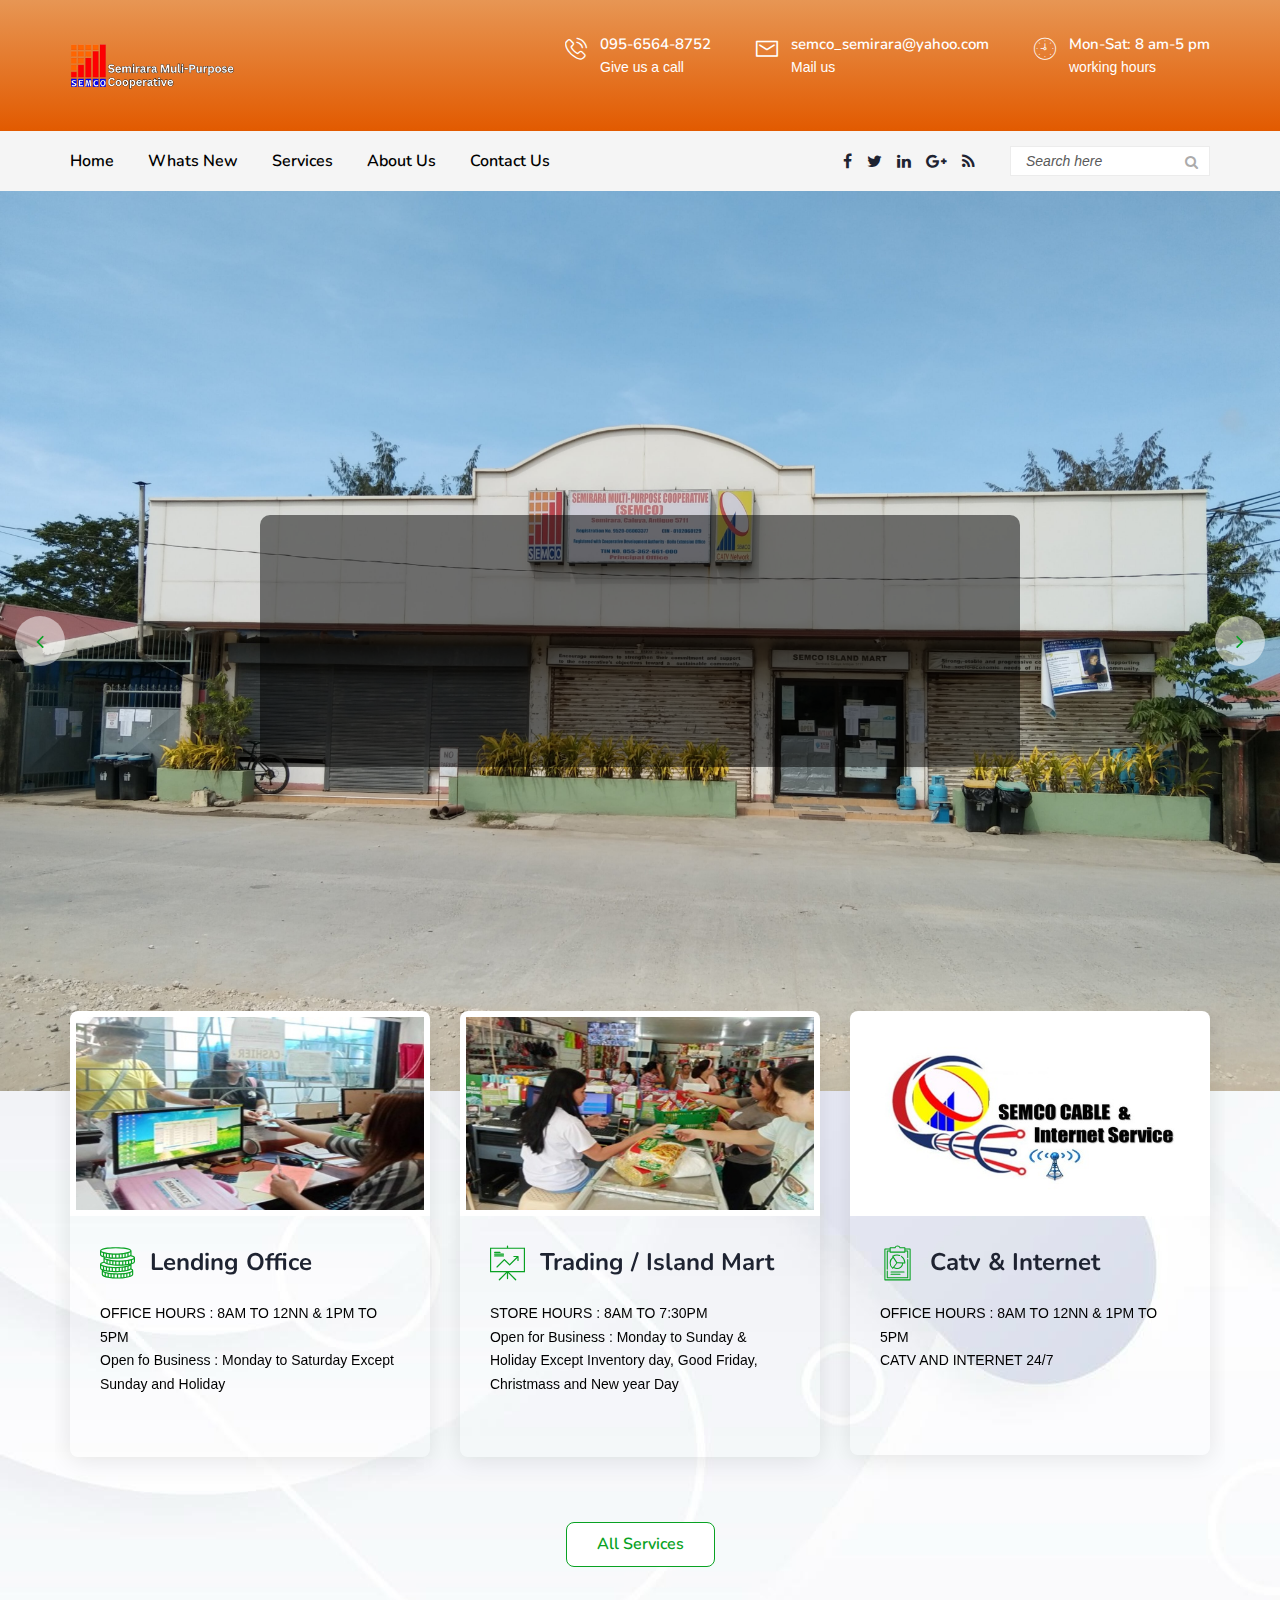
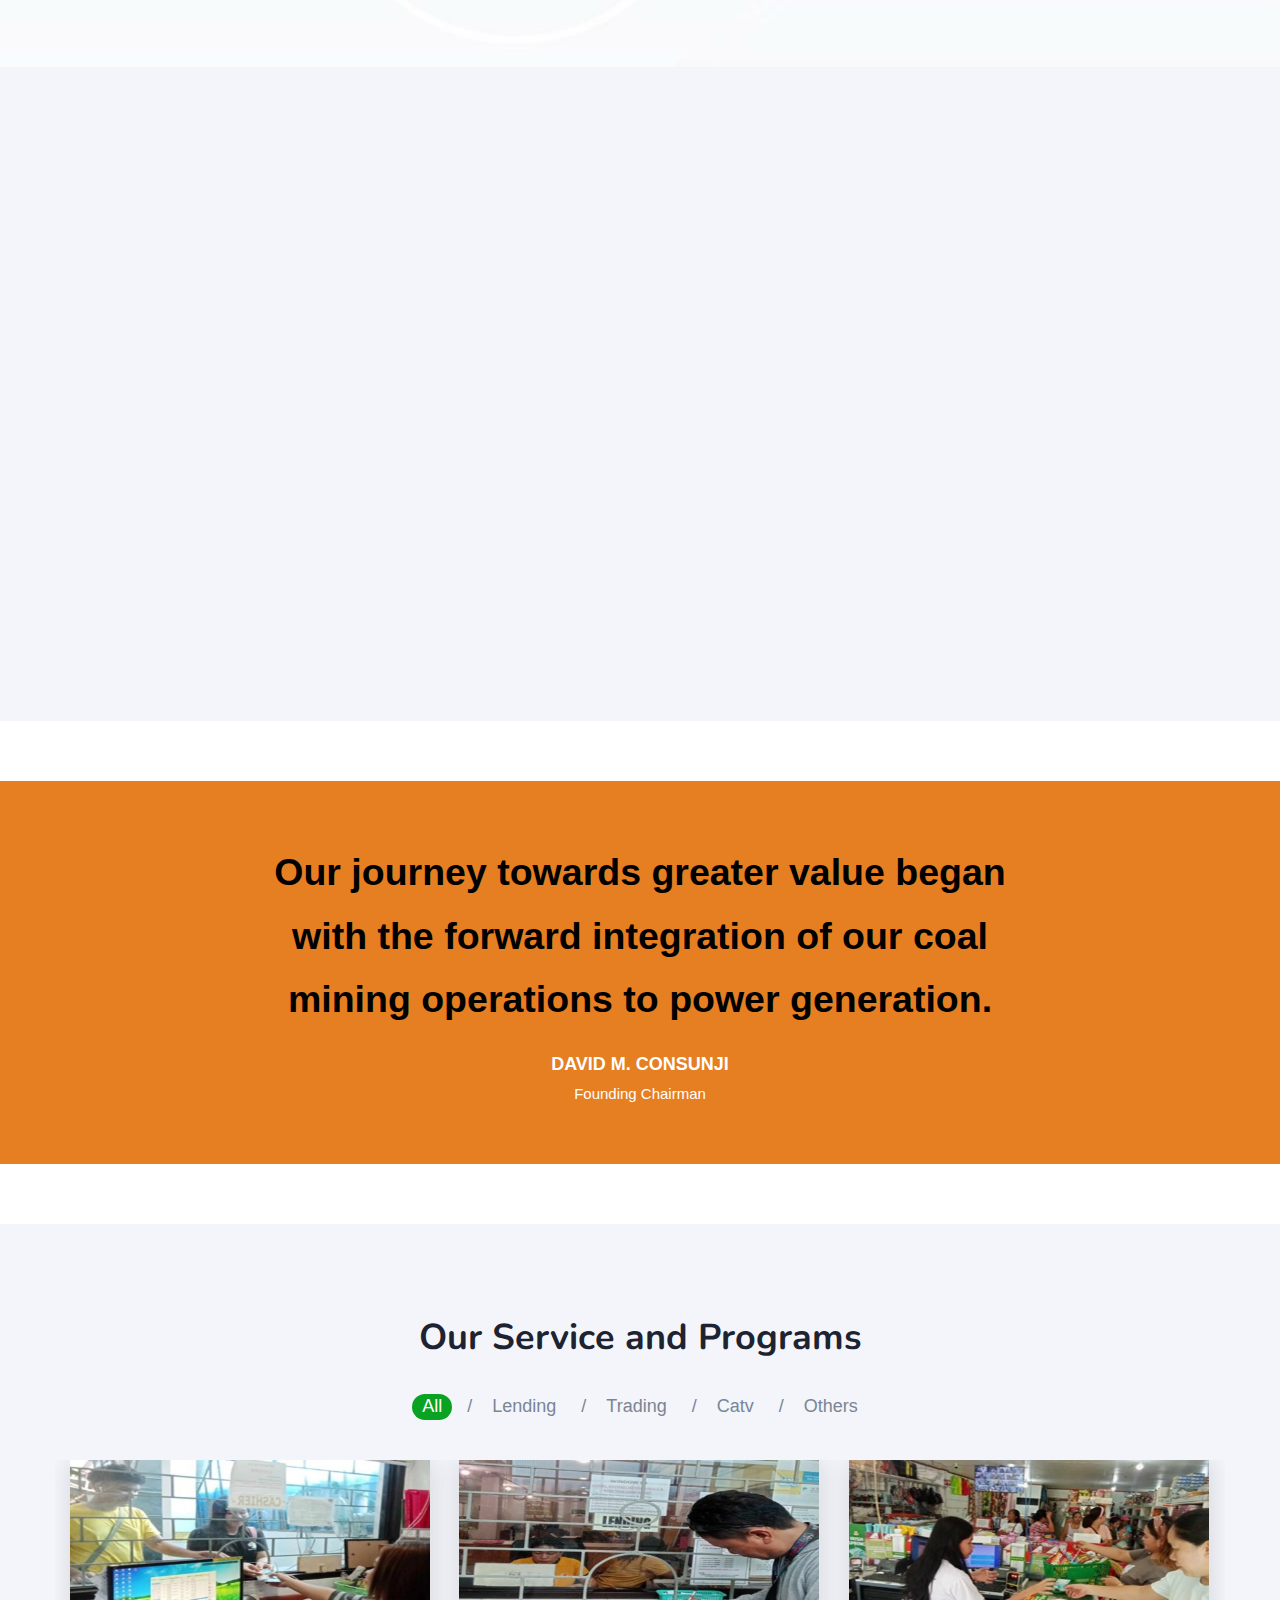
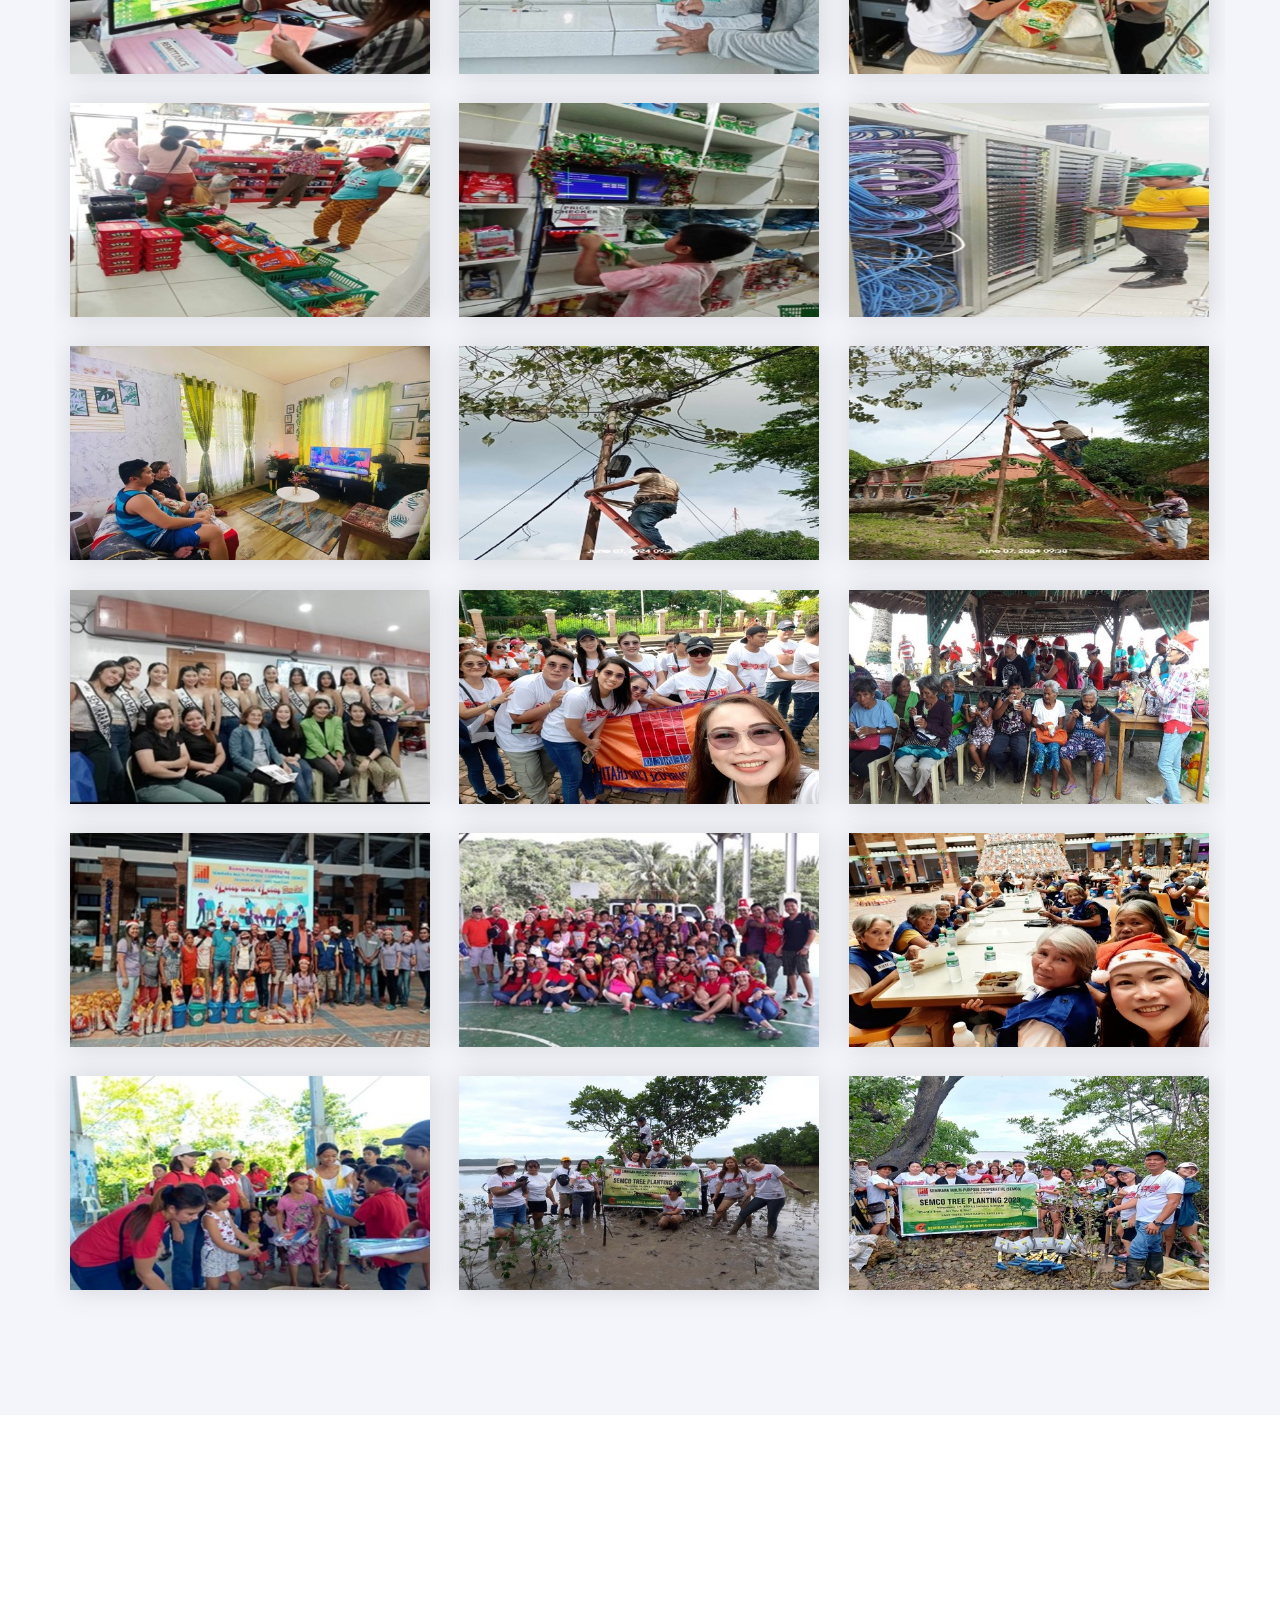
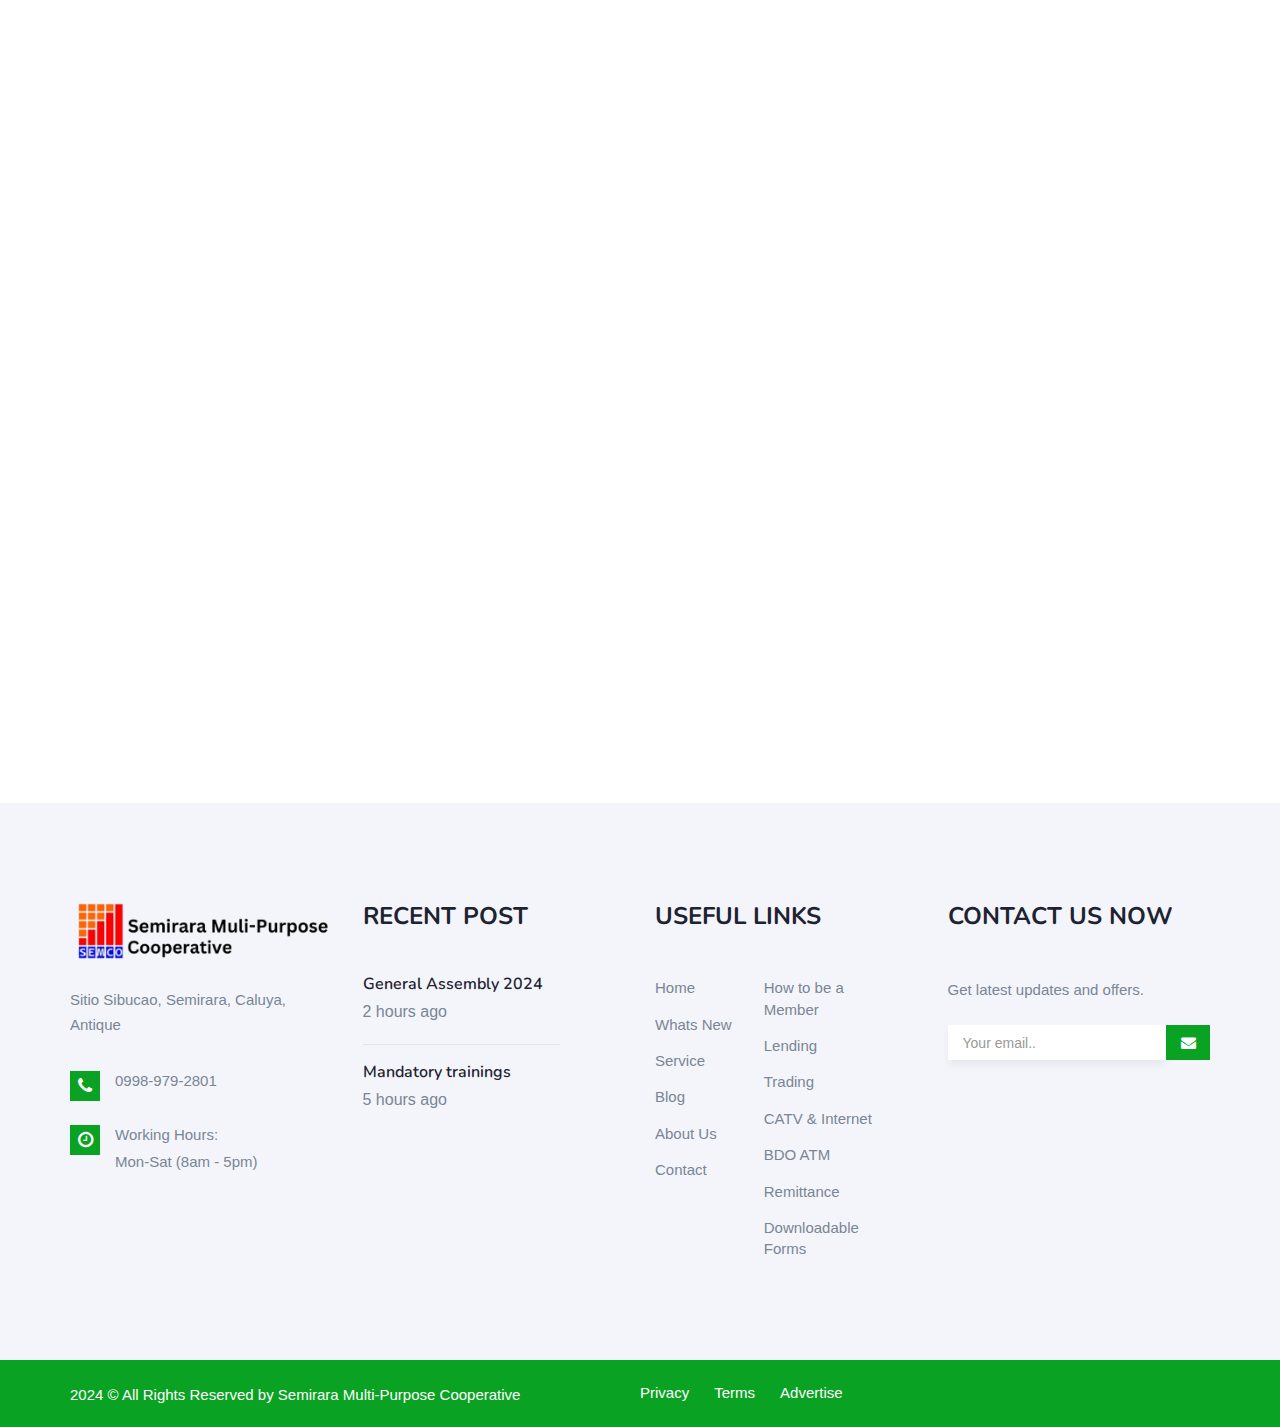
==== commit 79a4a3d1: "nn" ====
--- a/index.html
+++ b/index.html
@@ -36,6 +36,43 @@
     <script src="https://oss.maxcdn.com/respond/1.4.2/respond.min.js"></script>
     <![endif]-->
 
+    <style>
+        .quote-section {
+            background-color: #e67e22;
+            padding: 60px 0;
+            color: white;
+            text-align: center;
+        }
+
+        .quote-container {
+            max-width: 800px;
+            margin: 0 auto;
+        }
+
+        .quote-section blockquote {
+            font-size: 2.5em;
+            font-weight: bold;
+            line-height: 1.4;
+            margin-bottom: 20px;
+            border: none;
+            padding: 0;
+        }
+
+        .quote-section cite {
+            display: block;
+            font-style: normal;
+        }
+
+        .quote-section cite strong {
+            display: block;
+            font-size: 1.2em;
+            margin-bottom: 5px;
+        }
+
+        .quote-section cite span {
+            font-size: 1em;
+        }
+    </style>
 </head>
 
 <body>
@@ -297,6 +334,19 @@
         </section>
         <!-- end about-section-s3 -->
 
+        <!-- start quote-section -->
+        <section class="quote-section">
+            <div class="quote-container">
+                <blockquote>
+                    <p>Our journey towards greater value began with the forward integration of our coal mining operations to power generation.</p>
+                </blockquote>
+                <cite>
+                    <strong>DAVID M. CONSUNJI</strong>
+                    <span>Founding Chairman</span>
+                </cite>
+            </div>
+        </section>
+        <!-- end quote-section -->
 
         <!-- start projects-section-s2 -->
         <section class="projects-section-s2 section-padding">
--- a/assets/css/style.css
+++ b/assets/css/style.css
@@ -126,12 +126,6 @@
 #16.1	blog-calassic-main-content
 
 
----------------------------------------------------------------
-	 #Blog details
----------------------------------------------------------------
-#13.0 blog-single-section
-
-
 ----------------------------------------------------------------*/
 /*---------------------------
 	Fonts
@@ -212,6 +206,11 @@
 
 img {
   max-width: 100%;
+}
+.quote-section {
+  background-color: #e67e22;
+  padding: 60px 20px;
+  margin: 60px 0;
 }
 
 /*--------------------------------------------------------------
@@ -5509,7 +5508,7 @@
 
 @media (max-width: 991px) {
   .insurance-section {
-    padding-bottom: 90px;
+    padding-bottom: 80px;
   }
 }
 
@@ -7104,10 +7103,6 @@
   color: #fff;
 }
 
-.team-pg-section .all-team-grids .member-pic-social ul a:hover {
-  color: #09a223;
-}
-
 .team-pg-section .all-team-grids .member-info {
   padding: 20px 0;
   -webkit-transition: all 0.3s;
@@ -7156,11 +7151,6 @@
 
 .team-pg-section .all-team-grids .grid:hover .member-info {
   background-color: #09a223;
-}
-
-.team-pg-section .all-team-grids .grid:hover .member-info h3,
-.team-pg-section .all-team-grids .grid:hover .member-info span {
-  color: #fff;
 }
 
 .team-pg-section .all-team-grids .grid:hover .member-pic-social .social {
@@ -7905,12 +7895,6 @@
   box-shadow: 0 0 15px rgba(171, 171, 171, 0.25);
 }
 
-.case-studies-pg-section .cat {
-  margin-top: 25px;
-  padding-bottom: 10px;
-  border-bottom: 1px solid #e6e8eb;
-}
-
 .case-studies-pg-section .cat span {
   font-family: "Nunito", sans-serif;
   font-size: 14px;
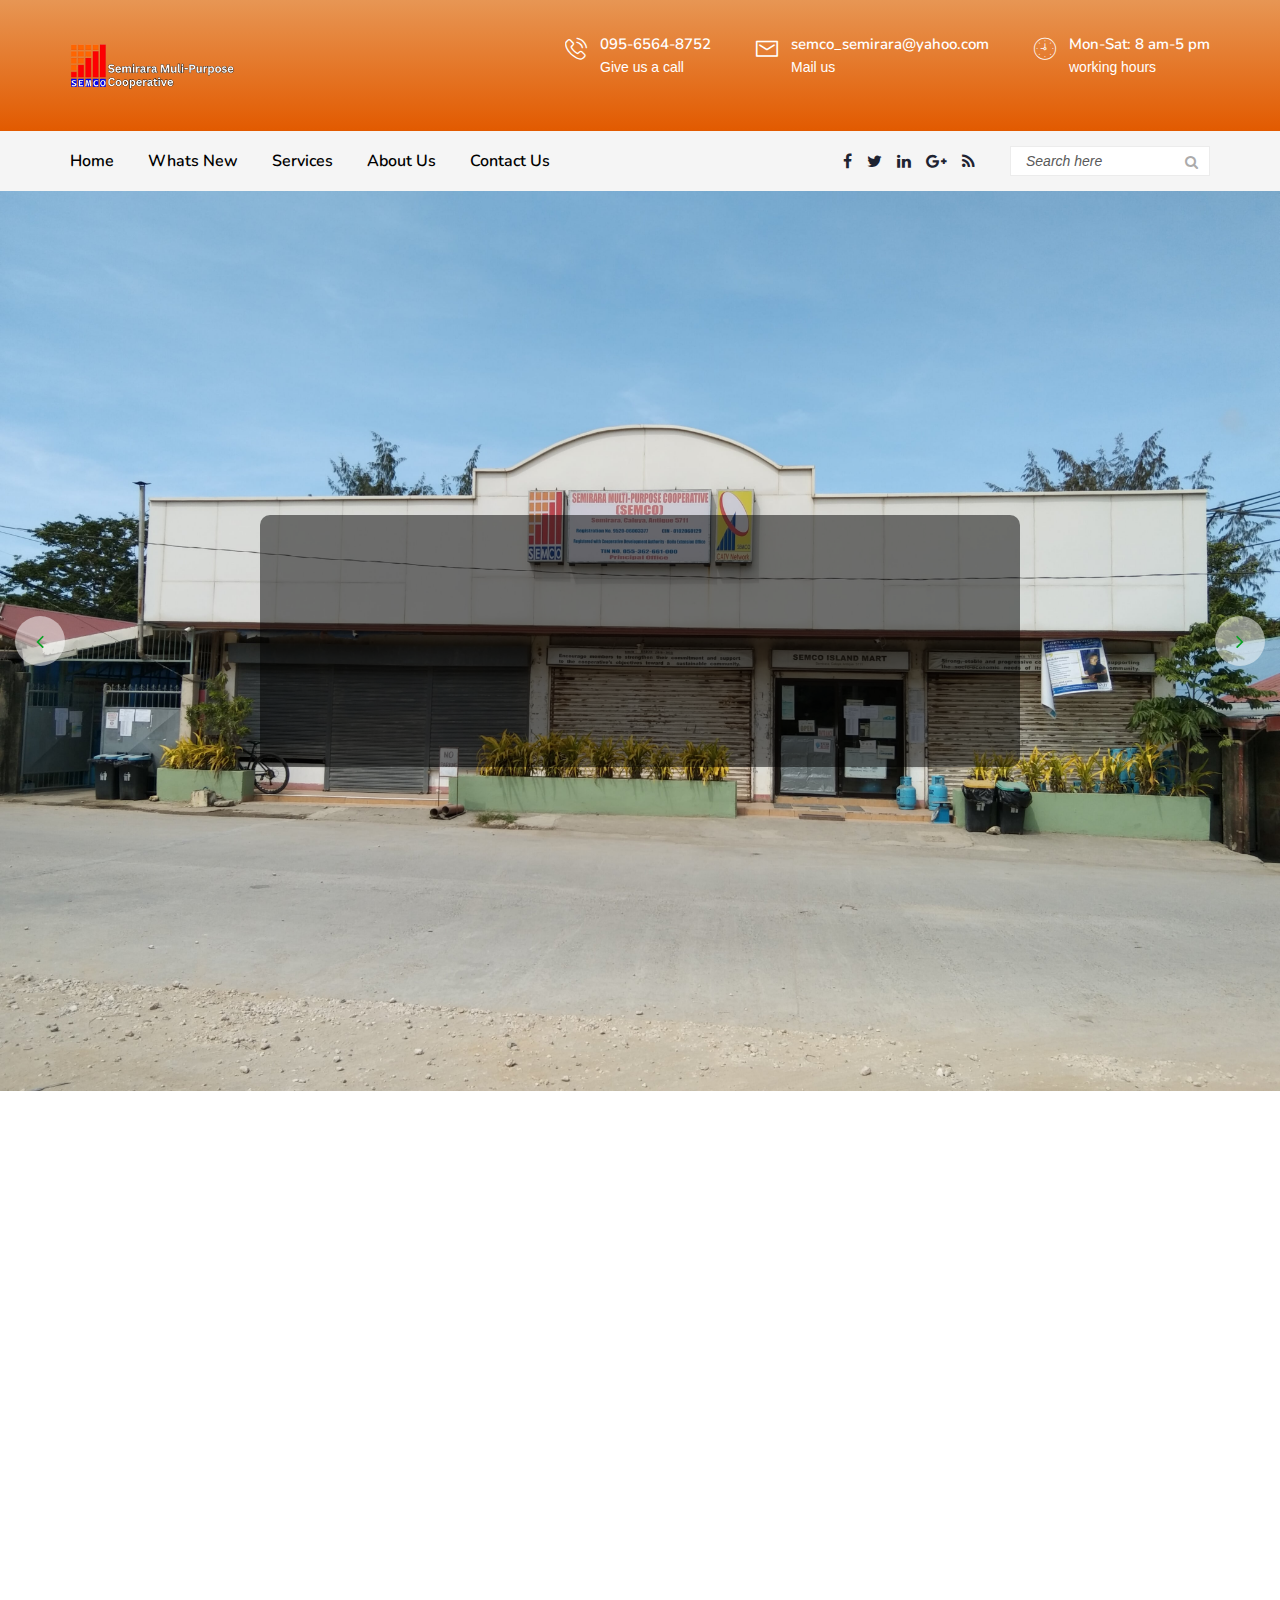
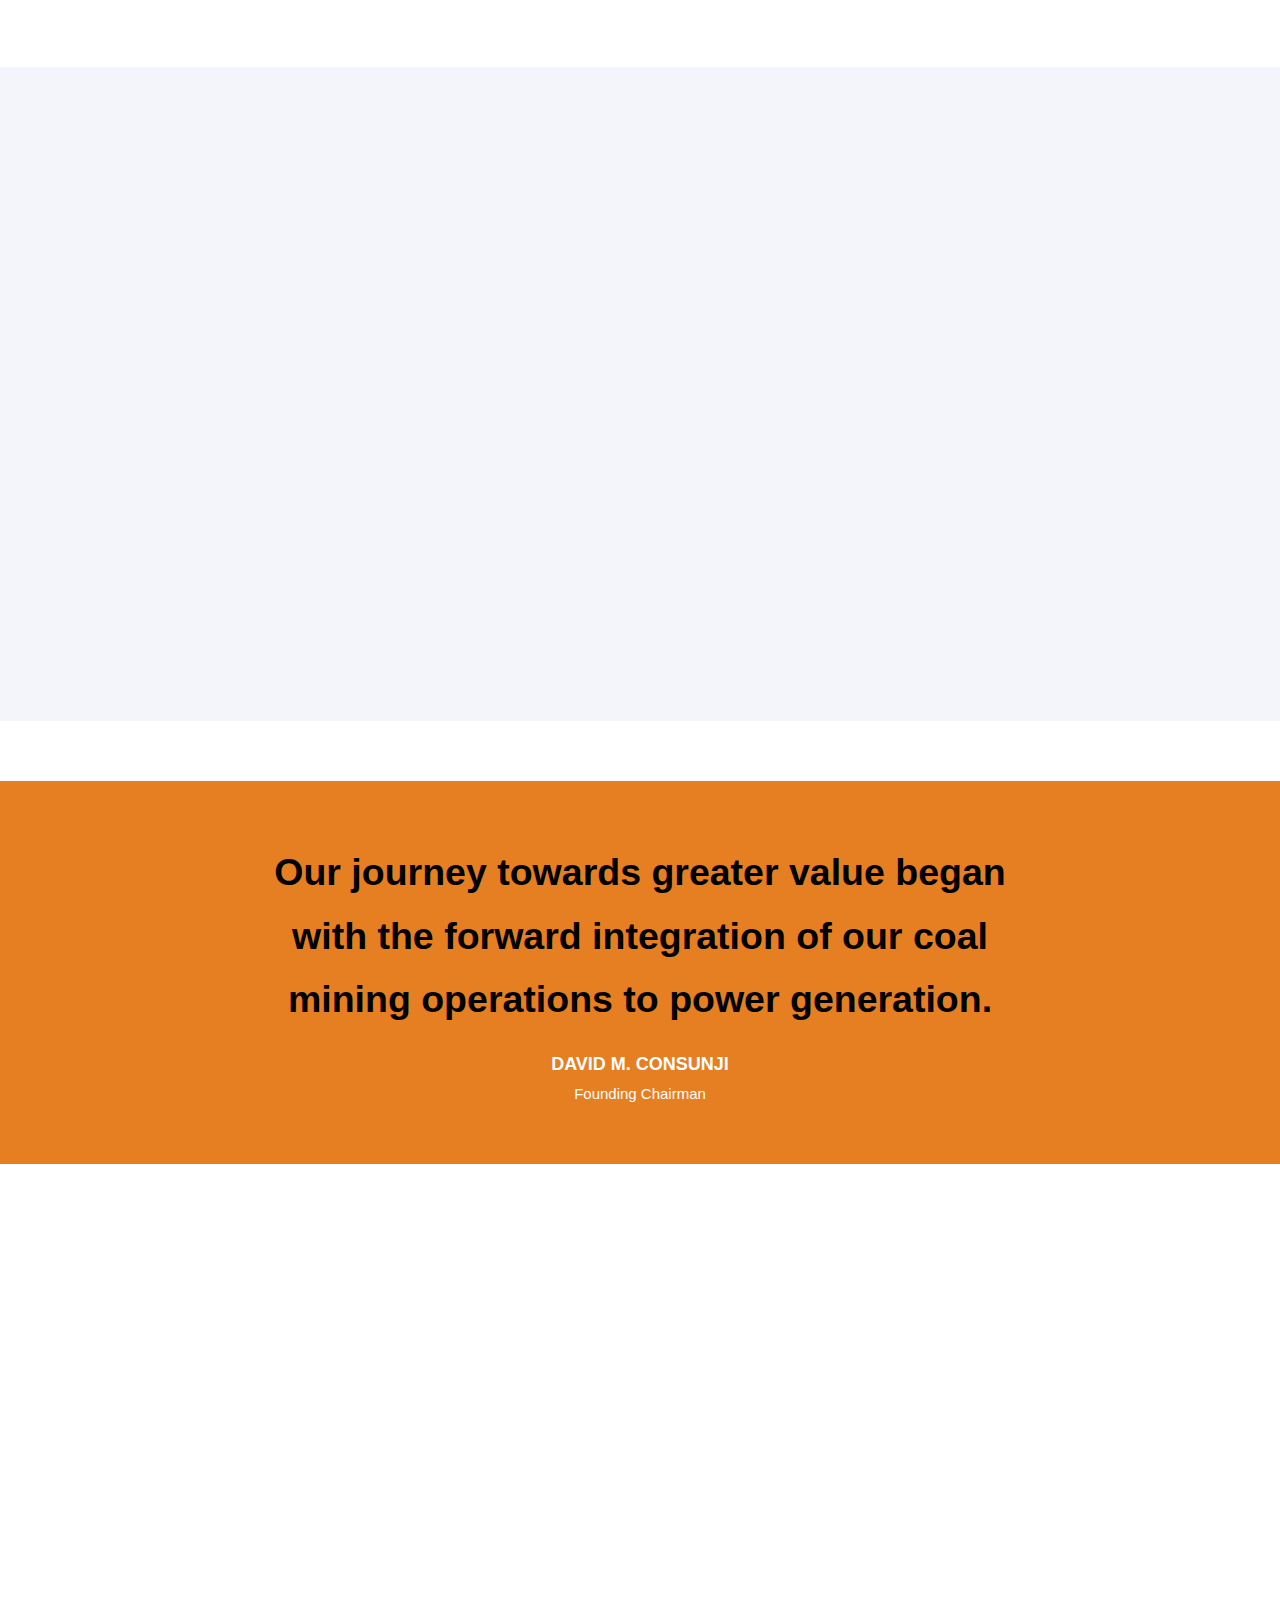
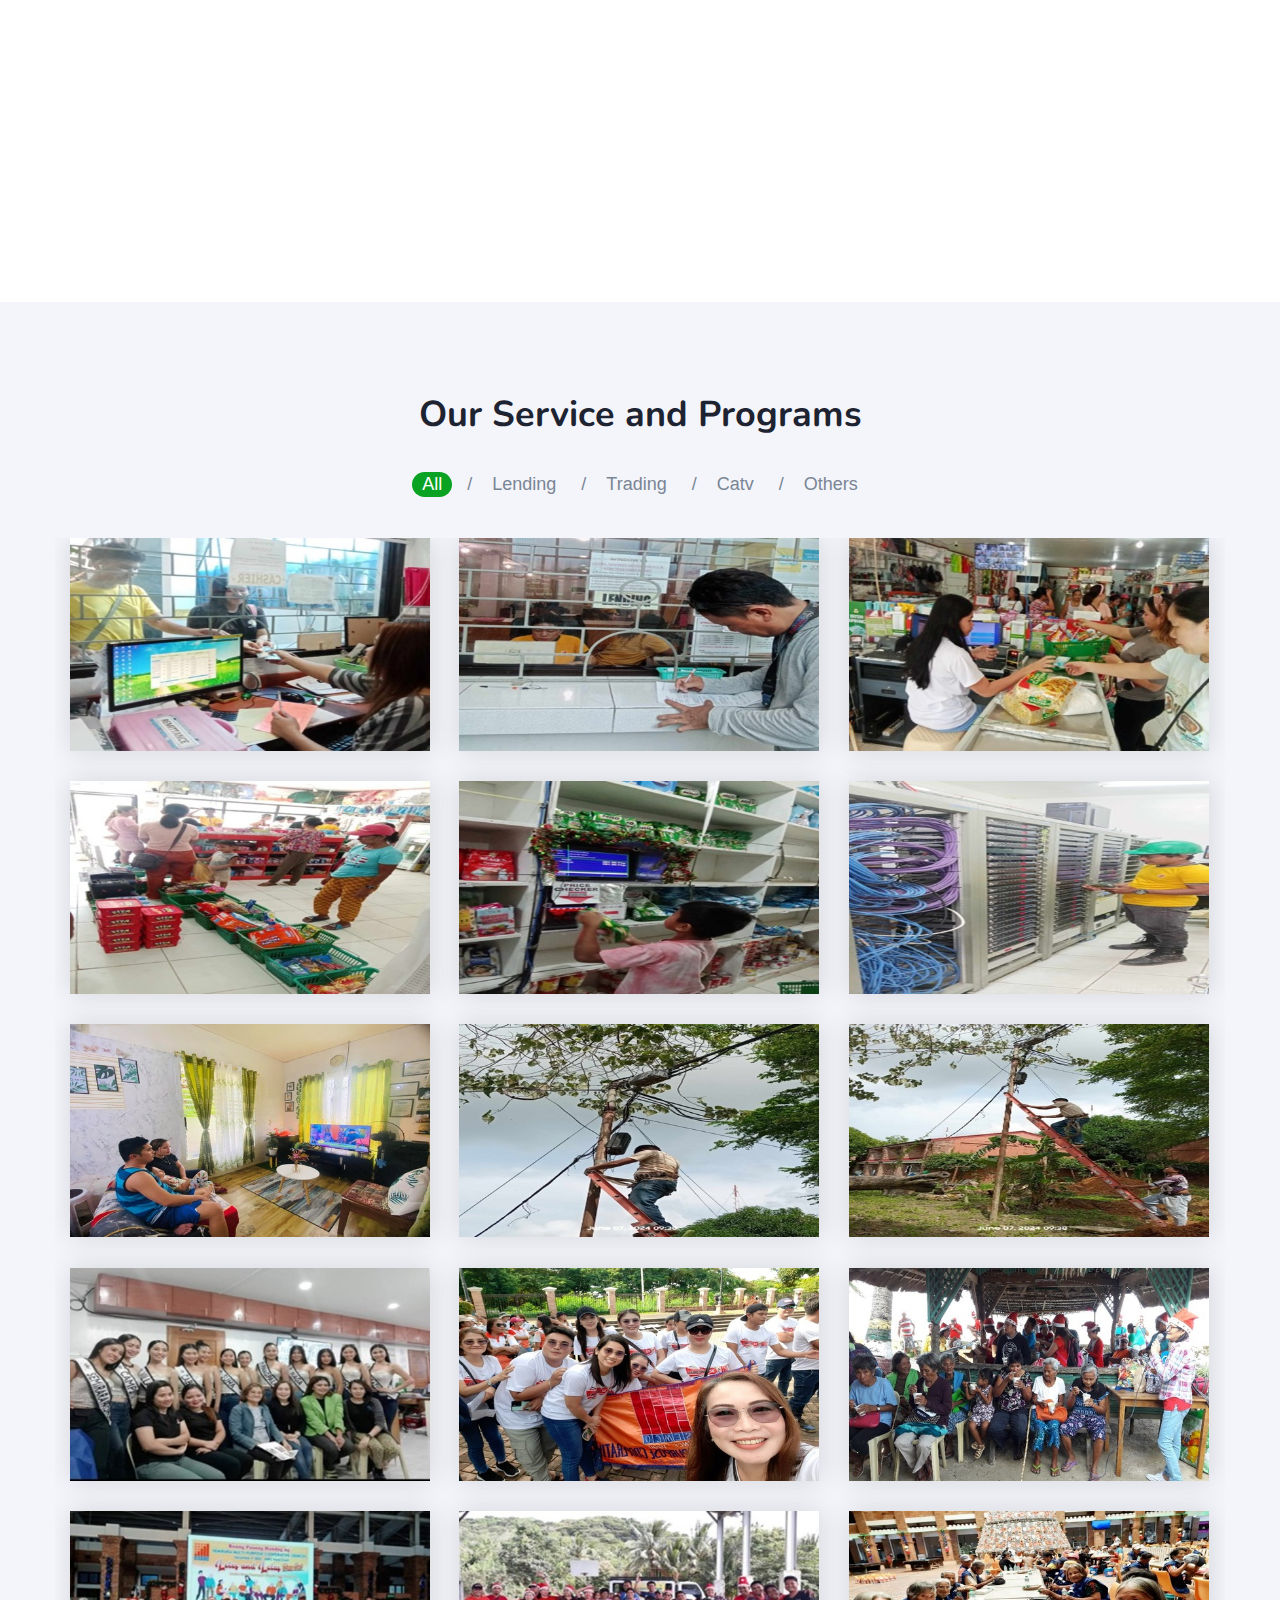
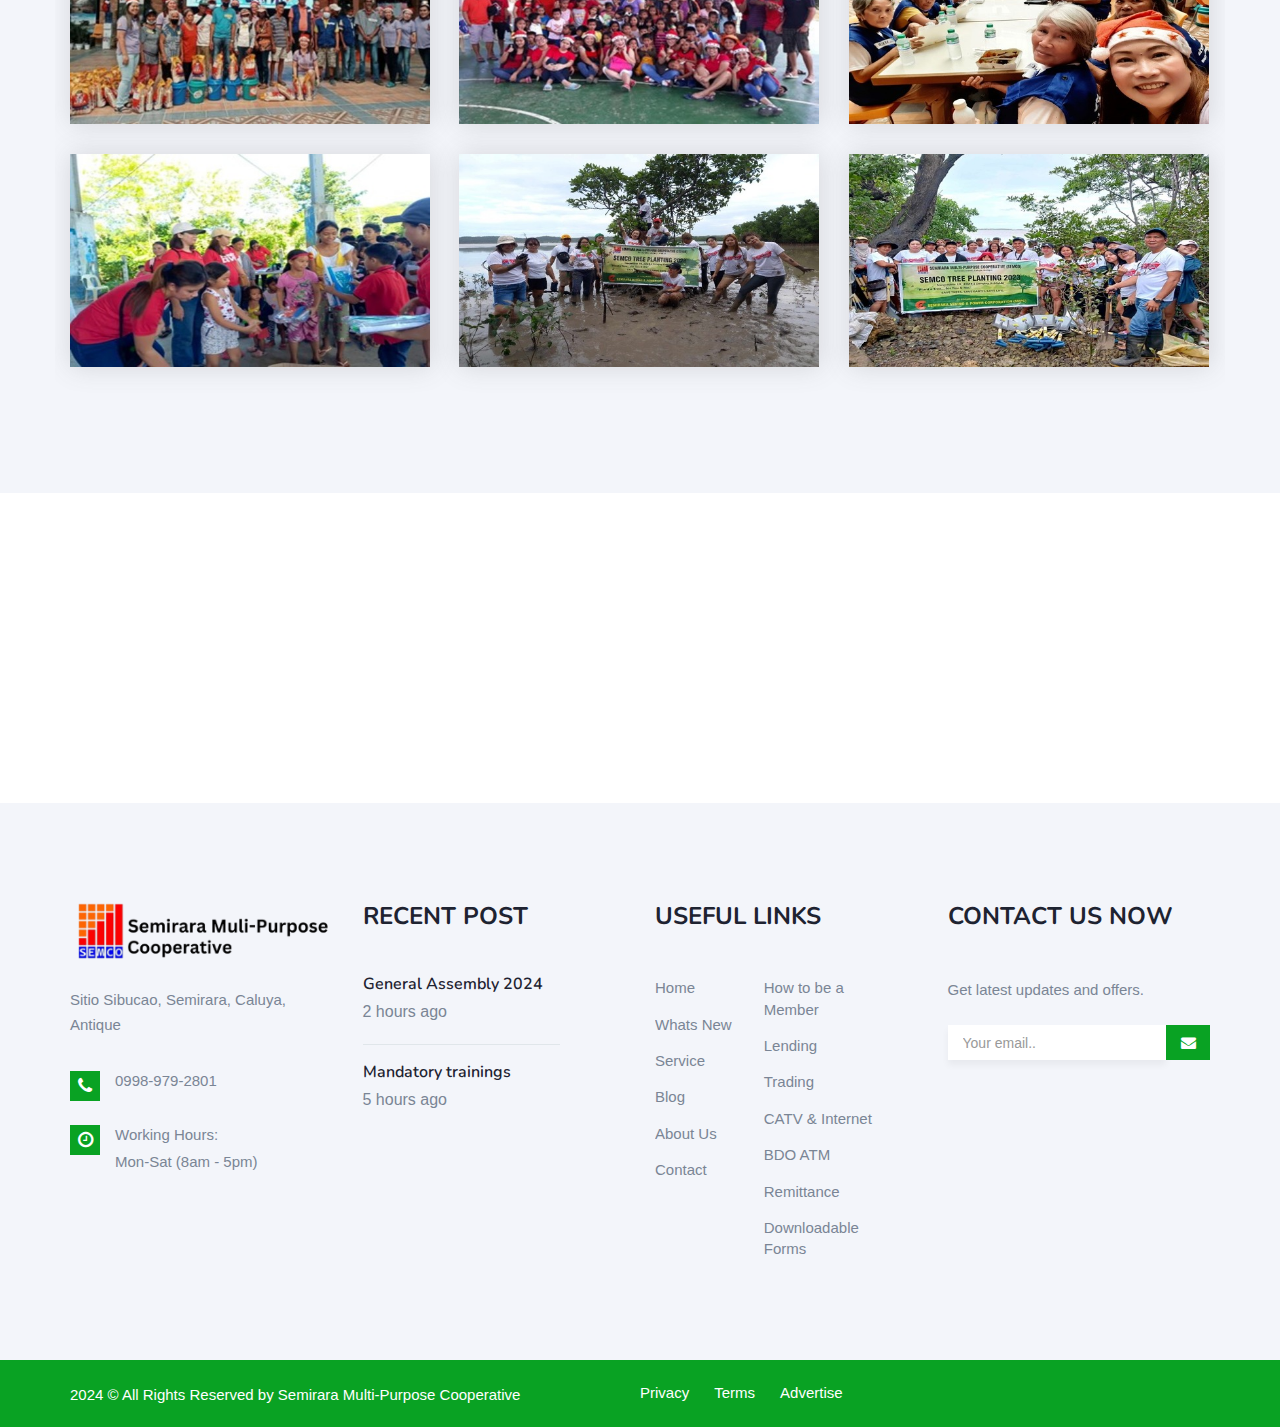
==== commit db84137e: "new" ====
--- a/index.html
+++ b/index.html
@@ -242,12 +242,12 @@
 
 
         <!-- start services-section-s3 -->
-        <section class="services-section-s3 bg">
+        <section class="services-section-s3 bg wow fadeIn" data-wow-duration="1s">
             <div class="container">
                 <div class="row">
                     <div class="col col-xs-12">
                         <div class="service-grids">
-                            <div class="grid">
+                            <div class="grid wow fadeInUp" data-wow-duration="1s" data-wow-delay="0.2s">
                                 <div class="img-overlay">
                                     <img src="assets/images/services/lending 2 (1).jpg" alt>
                                     <div class="overlay">
@@ -260,7 +260,7 @@
                                     <P>Open fo Business : Monday to Saturday Except Sunday and Holiday</P>
                                 </div>
                             </div>
-                            <div class="grid">
+                            <div class="grid wow fadeInUp" data-wow-duration="1s" data-wow-delay="0.4s">
                                 <div class="img-overlay">
                                     <img src="assets/images/services/trading 1 (1).jpg" alt>
                                     <div class="overlay">
@@ -273,7 +273,7 @@
                                     <P>Open for Business : Monday to Sunday & Holiday Except Inventory day, Good Friday, Christmass and New year Day</P>
                                 </div>
                             </div>
-                            <div class="grid">
+                            <div class="grid wow fadeInUp" data-wow-duration="1s" data-wow-delay="0.6s">
                                 <div class="img-overlay">
                                     <img src="assets/images/services/catv1internet.jpg" alt>
                                     <div class="overlay">
@@ -347,7 +347,103 @@
             </div>
         </section>
         <!-- end quote-section -->
-
+        <section class="latest-blog-section-s2 section-padding bg1 wow fadeIn" data-wow-duration="1s">
+            <div class="container">
+                <div class="row">
+                    <div class="col col-xs-12">
+                        <div class="section-title-s3 wow fadeInUp" data-wow-duration="1s" data-wow-delay="0.2s">
+                            <h2>Semco Latest News</h2>
+                        </div>
+                    </div>
+                </div>
+                <div class="row">
+                    <div class="col col-xs-12">
+                        <div class="blog-grids">
+                            <div class="grid wow fadeInUp" data-wow-duration="1s" data-wow-delay="0.3s">
+                                <div class="entry-media">
+                                    <img src="assets/images/blog/General Assembly (1).jpg" alt>
+                                    <div class="overlay">
+                                        <a href="#"><i class="fa fa-link"></i></a>
+                                    </div>
+                                </div>
+                                <div class="entry-meta">
+                                    <ul>
+                                        <li><a href="#"><i class="fa fa-tags"></i> Programs</a></li>
+                                        <li><a href="#"><i class="fa fa-user"></i> </a></li>
+                                        <li><a href="#"><i class="fa fa-calendar"></i>March 2024</a></li>
+                                    </ul>
+                                </div>
+                                <div class="entry-body">
+                                    <h3><a href="#">33rd General Assembly</a></h3>
+                                </div>
+                            </div>
+                            <div class="grid wow fadeInUp" data-wow-duration="1s" data-wow-delay="0.4s">
+                                <div class="entry-media">
+                                    <img src="assets/images/blog/slider-6.jpg" alt>
+                                    <div class="overlay">
+                                        <a href="#"><i class="fa fa-link"></i></a>
+                                    </div>
+                                </div>
+                                <div class="entry-meta">
+                                    <ul>
+                                        <li><a href="#"><i class="fa fa-tags"></i> Business</a></li>
+                                        <li><a href="#"><i class="fa fa-user"></i> Admin</a></li>
+                                        <li><a href="#"><i class="fa fa-calendar"></i> Nov 29,2018</a></li>
+                                    </ul>
+                                </div>
+                                <div class="entry-body">
+                                    <h3><a href="#">Semco Trainings</a></h3>
+                                </div>
+                            </div>
+                            <div class="grid wow fadeInUp" data-wow-duration="1s" data-wow-delay="0.5s">
+                                <div class="entry-media">
+                                    <img src="assets/images/blog/img-3.jpg" alt>
+                                    <div class="overlay">
+                                        <a href="#"><i class="fa fa-link"></i></a>
+                                    </div>
+                                </div>
+                                <div class="entry-meta">
+                                    <ul>
+                                        <li><a href="#"><i class="fa fa-tags"></i> Business</a></li>
+                                        <li><a href="#"><i class="fa fa-user"></i> Admin</a></li>
+                                        <li><a href="#"><i class="fa fa-calendar"></i> Nov 29,2018</a></li>
+                                    </ul>
+                                </div>
+                                <div class="entry-body">
+                                    <h3><a href="#">Semco Tree Planting</a></h3>
+                                </div>
+                            </div>
+                            <div class="grid wow fadeInUp" data-wow-duration="1s" data-wow-delay="0.6s">
+                                <div class="entry-media">
+                                    <img src="assets/images/blog/img-4.jpg" alt>
+                                    <div class="overlay">
+                                        <a href="#"><i class="fa fa-link"></i></a>
+                                    </div>
+                                </div>
+                                <div class="entry-meta">
+                                    <ul>
+                                        <li><a href="#"><i class="fa fa-tags"></i> Business</a></li>
+                                        <li><a href="#"><i class="fa fa-user"></i> Admin</a></li>
+                                        <li><a href="#"><i class="fa fa-calendar"></i> Nov 29,2018</a></li>
+                                    </ul>
+                                </div>
+                                <div class="entry-body">
+                                    <h3><a href="#">Semco Seminars</a></h3>
+                                </div>
+                            </div>
+                        </div>
+                    </div>
+                </div>
+
+                <div class="row">
+                    <div class="col col-xs-12">
+                        <div class="more-news wow fadeInUp" data-wow-duration="1s" data-wow-delay="0.7s">
+                            <a href="News.html" class="theme-btn-s4">More News</a>
+                        </div>                    
+                    </div>
+                </div>
+            </div> <!-- end container -->
+        </section>
         <!-- start projects-section-s2 -->
         <section class="projects-section-s2 section-padding">
             <div class="container">
@@ -599,103 +695,7 @@
 
 
         <!-- start latest-blog-section-s2 -->
-        <section class="latest-blog-section-s2 section-padding bg1 wow fadeIn" data-wow-duration="1s">
-            <div class="container">
-                <div class="row">
-                    <div class="col col-xs-12">
-                        <div class="section-title-s3 wow fadeInUp" data-wow-duration="1s" data-wow-delay="0.2s">
-                            <h2>Semco Latest News</h2>
-                        </div>
-                    </div>
-                </div>
-                <div class="row">
-                    <div class="col col-xs-12">
-                        <div class="blog-grids">
-                            <div class="grid wow fadeInUp" data-wow-duration="1s" data-wow-delay="0.3s">
-                                <div class="entry-media">
-                                    <img src="assets/images/blog/General Assembly (1).jpg" alt>
-                                    <div class="overlay">
-                                        <a href="#"><i class="fa fa-link"></i></a>
-                                    </div>
-                                </div>
-                                <div class="entry-meta">
-                                    <ul>
-                                        <li><a href="#"><i class="fa fa-tags"></i> Programs</a></li>
-                                        <li><a href="#"><i class="fa fa-user"></i> </a></li>
-                                        <li><a href="#"><i class="fa fa-calendar"></i>March 2024</a></li>
-                                    </ul>
-                                </div>
-                                <div class="entry-body">
-                                    <h3><a href="#">33rd General Assembly</a></h3>
-                                </div>
-                            </div>
-                            <div class="grid wow fadeInUp" data-wow-duration="1s" data-wow-delay="0.4s">
-                                <div class="entry-media">
-                                    <img src="assets/images/blog/slider-6.jpg" alt>
-                                    <div class="overlay">
-                                        <a href="#"><i class="fa fa-link"></i></a>
-                                    </div>
-                                </div>
-                                <div class="entry-meta">
-                                    <ul>
-                                        <li><a href="#"><i class="fa fa-tags"></i> Business</a></li>
-                                        <li><a href="#"><i class="fa fa-user"></i> Admin</a></li>
-                                        <li><a href="#"><i class="fa fa-calendar"></i> Nov 29,2018</a></li>
-                                    </ul>
-                                </div>
-                                <div class="entry-body">
-                                    <h3><a href="#">Semco Trainings</a></h3>
-                                </div>
-                            </div>
-                            <div class="grid wow fadeInUp" data-wow-duration="1s" data-wow-delay="0.5s">
-                                <div class="entry-media">
-                                    <img src="assets/images/blog/img-3.jpg" alt>
-                                    <div class="overlay">
-                                        <a href="#"><i class="fa fa-link"></i></a>
-                                    </div>
-                                </div>
-                                <div class="entry-meta">
-                                    <ul>
-                                        <li><a href="#"><i class="fa fa-tags"></i> Business</a></li>
-                                        <li><a href="#"><i class="fa fa-user"></i> Admin</a></li>
-                                        <li><a href="#"><i class="fa fa-calendar"></i> Nov 29,2018</a></li>
-                                    </ul>
-                                </div>
-                                <div class="entry-body">
-                                    <h3><a href="#">Semco Tree Planting</a></h3>
-                                </div>
-                            </div>
-                            <div class="grid wow fadeInUp" data-wow-duration="1s" data-wow-delay="0.6s">
-                                <div class="entry-media">
-                                    <img src="assets/images/blog/img-4.jpg" alt>
-                                    <div class="overlay">
-                                        <a href="#"><i class="fa fa-link"></i></a>
-                                    </div>
-                                </div>
-                                <div class="entry-meta">
-                                    <ul>
-                                        <li><a href="#"><i class="fa fa-tags"></i> Business</a></li>
-                                        <li><a href="#"><i class="fa fa-user"></i> Admin</a></li>
-                                        <li><a href="#"><i class="fa fa-calendar"></i> Nov 29,2018</a></li>
-                                    </ul>
-                                </div>
-                                <div class="entry-body">
-                                    <h3><a href="#">Semco Seminars</a></h3>
-                                </div>
-                            </div>
-                        </div>
-                    </div>
-                </div>
-
-                <div class="row">
-                    <div class="col col-xs-12">
-                        <div class="more-news wow fadeInUp" data-wow-duration="1s" data-wow-delay="0.7s">
-                            <a href="News.html" class="theme-btn-s4">More News</a>
-                        </div>                    
-                    </div>
-                </div>
-            </div> <!-- end container -->
-        </section>
+        
         <!-- end latest-blog-section-s2 -->              
 
 
